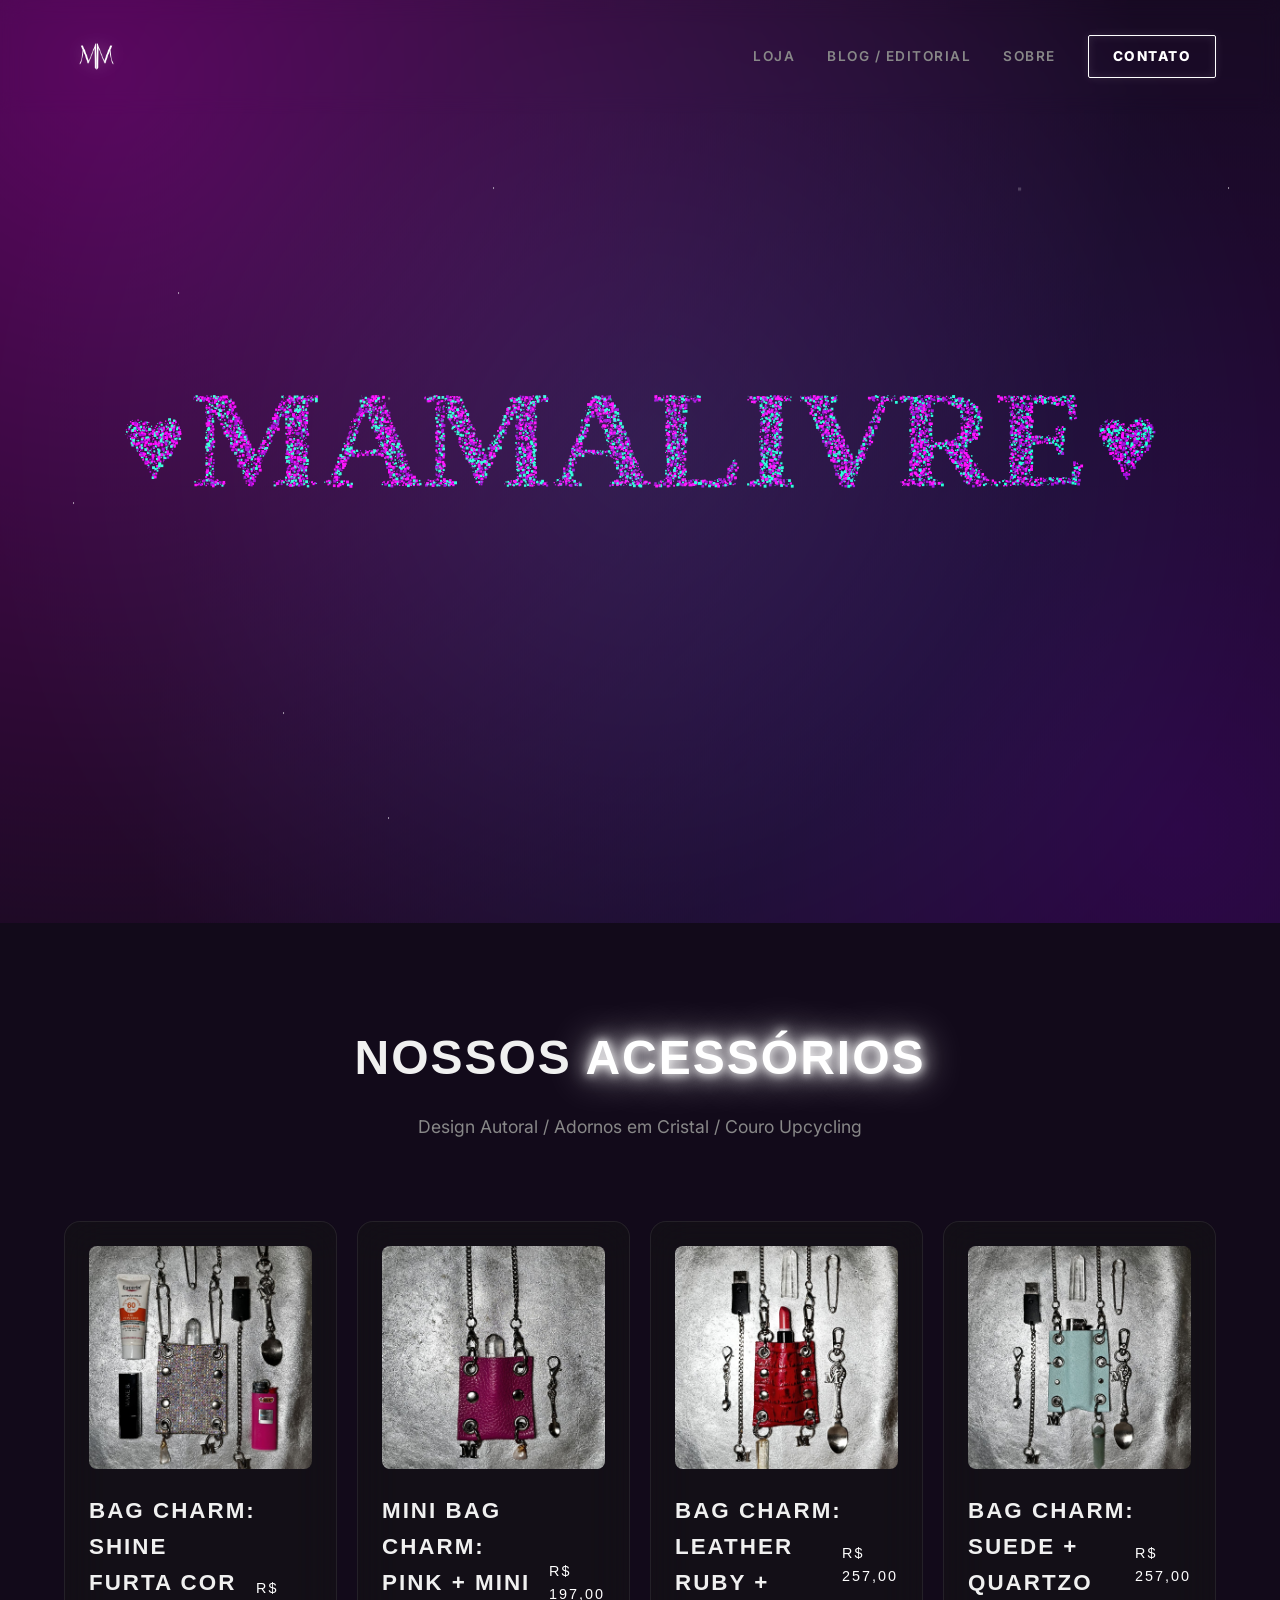
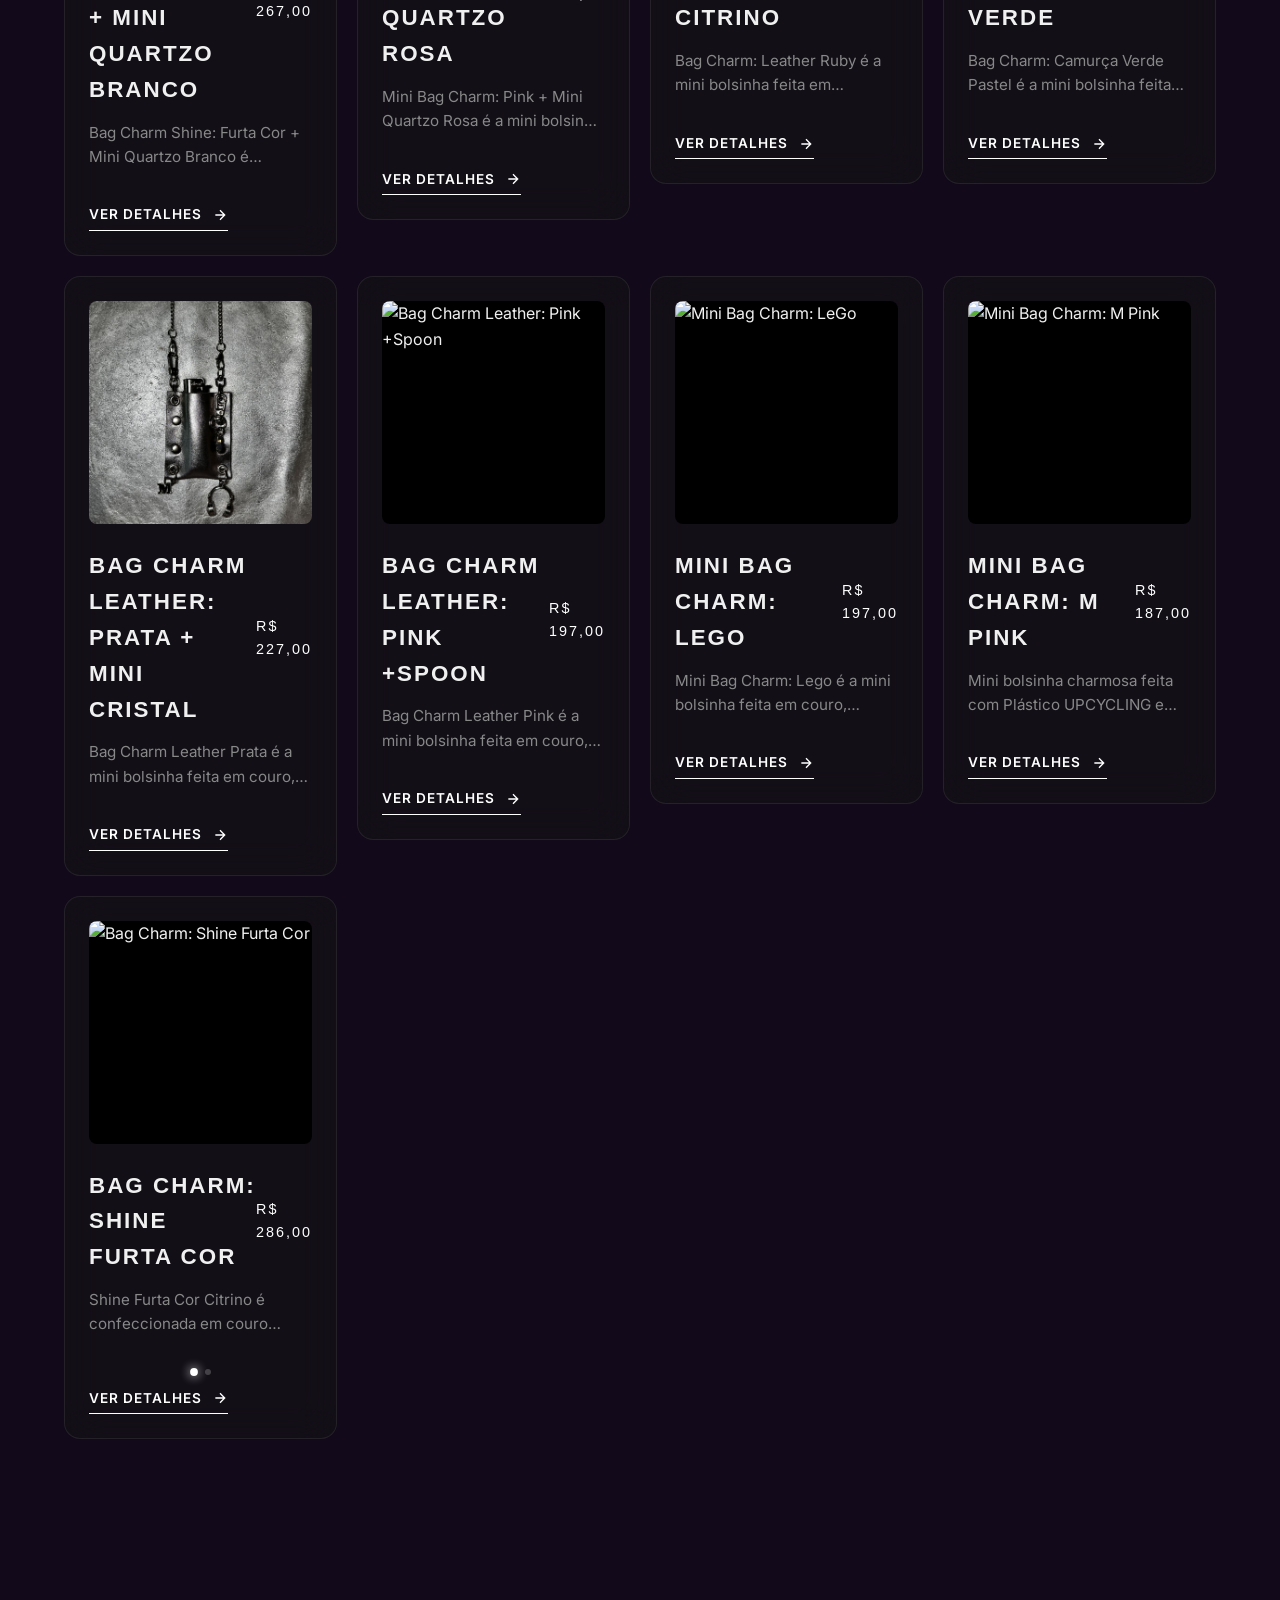
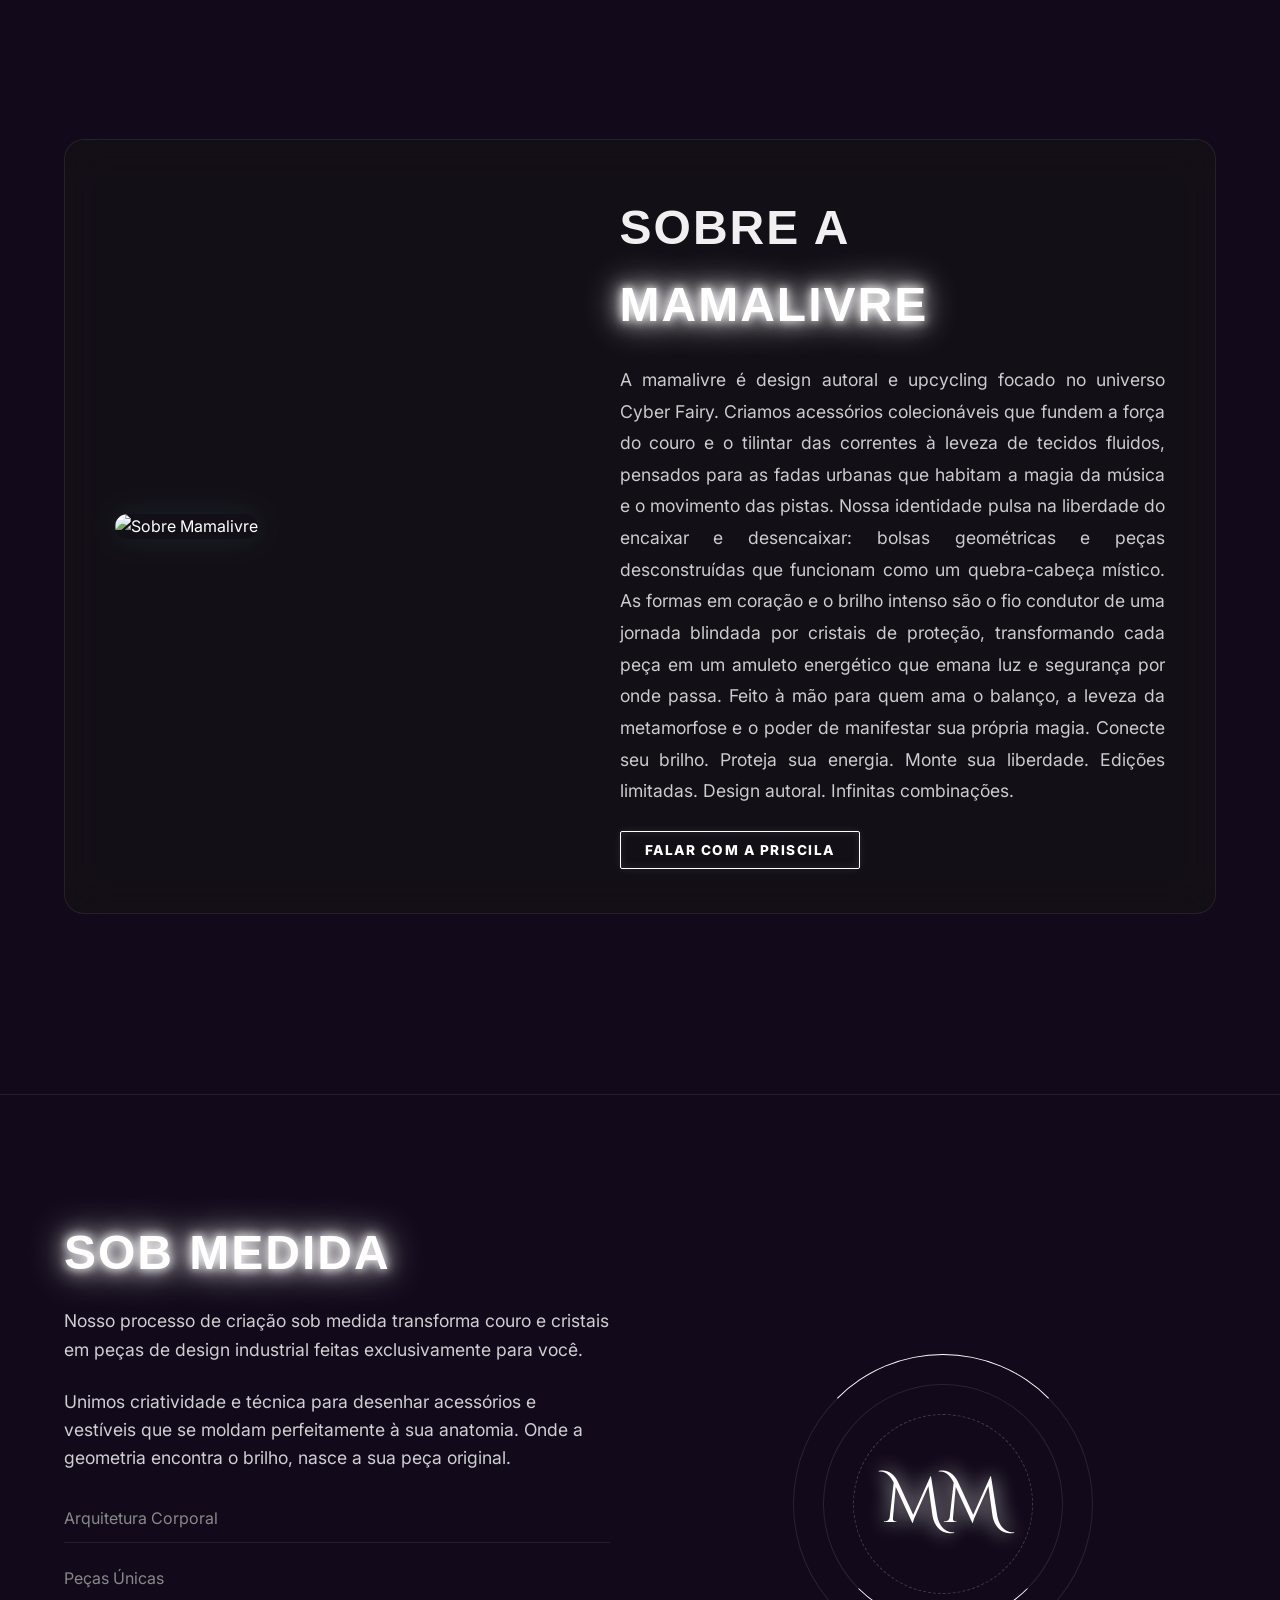
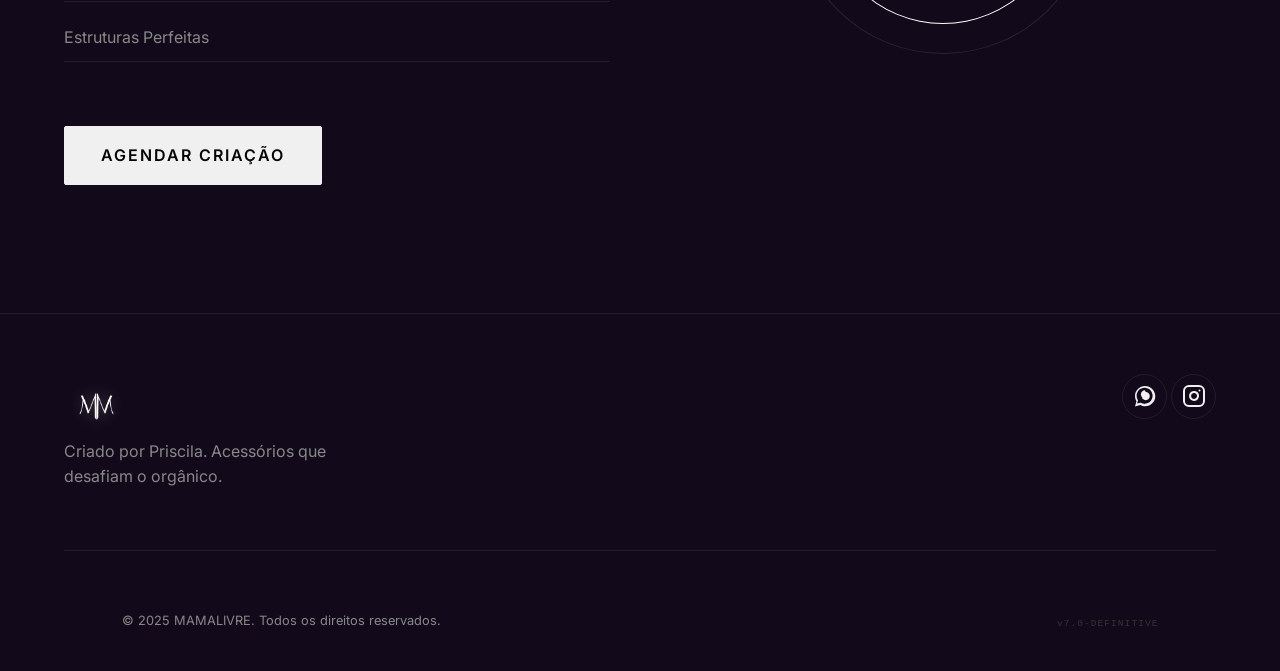
==== index.html @ d3210874 "feat: aurora mix as definitive default v35.0 - restored colorful letters automatically" ====
<!DOCTYPE html>
<html lang="pt-BR">
<head>
    <meta charset="UTF-8">
    <meta name="viewport" content="width=device-width, initial-scale=1.0">
    <meta name="description" content="Mamalivre - Acessórios e peças sob medida. High-end handcrafted cyber-goth fashion, pet chokers, and custom bags.">
    <title>Mamalivre | Handcrafted Cyber-Goth Fashion</title>
    <link rel="preconnect" href="https://fonts.googleapis.com">
    <link rel="preconnect" href="https://fonts.gstatic.com" crossorigin>
    <link href="https://fonts.googleapis.com/css2?family=Cinzel+Decorative:wght@700;900&family=Inter:wght@300;400;600;800&family=Syncopate:wght@400;700&display=swap" rel="stylesheet">
    <link rel="stylesheet" href="style.css?v=35.0">
    <link rel="stylesheet" href="https://cdnjs.cloudflare.com/ajax/libs/font-awesome/6.0.0/css/all.min.css">
    
    <!-- Netlify Identity Widget (Required for /admin login token processing) -->
    <script src="https://identity.netlify.com/v1/netlify-identity-widget.js"></script>
</head>
<body>
    <div class="noise-overlay"></div>
    <div class="cursor-glow"></div>

    <!-- Global Background Elements -->
    <div class="hero-bg">
        <div id="stars"></div>
        <div id="stars2"></div>
        <div id="stars3"></div>
    </div>
    <canvas id="hero-canvas"></canvas>

    <nav class="navbar">
        <a href="#" class="logo-link">
            <img src="img/logo.png" alt="Mamalivre Logo" class="brand-logo">
        </a>
        <div class="nav-links">
            <a href="shop.html" class="nav-link">Loja</a>
            <a href="blog.html" class="nav-link">Blog / Editorial</a>
            <a href="#about" class="nav-link">Sobre</a>
            <a href="https://wa.me/5511959843718" target="_blank" class="nav-cta">Contato</a>
        </div>
        <div class="mobile-menu-btn">
            <div class="bar"></div>
            <div class="bar"></div>
        </div>
    </nav>

    <header class="hero" id="hero-section">
        <div class="hero-content">
            <!-- Diamond Stardust Logo rendered on Canvas below -->
        </div>
    </header>

    <main>
        <section id="collections" class="section">
            <div class="container">
                <div class="section-header reveal">
                    <h2 class="section-title"><span id="dyn-homeProductsTitlePrefix">Nossos</span> <span class="neon-text-teal" id="dyn-homeProductsTitleHighlight">acessórios</span></h2>
                    <p class="section-desc" id="dyn-homeProductsDesc">Design exclusivo.</p>
                </div>

                <div class="product-grid" id="index-product-grid">
                    <!-- Products will be injected here by script.js -->
                </div>
            </div>
        </section>

        <!-- SECTION: SOBRE (ABOUT) -->
        <section id="about" class="section section-dark reveal">
            <div class="container about-container">
                <div class="inner-about card-glass">
                    <div class="about-visual">
                        <img id="about-image" src="img/0107.png" alt="Sobre Mamalivre" class="about-img">
                    </div>
                    <div class="about-text-content">
                        <h2 class="section-title">
                            <span id="about-prefix">Sobre a</span>
                            <span class="neon-text-teal" id="about-highlight">MAMALIVRE</span>
                        </h2>
                        <p id="about-text" class="about-description">
                            Carregando manifesto...
                        </p>
                        <div class="about-cta-box" style="margin-top: 30px;">
                            <a href="https://wa.me/5511959843718" target="_blank" class="nav-cta">Falar com a Priscila</a>
                        </div>
                    </div>
                </div>
            </div>
        </section>

        <section id="custom" class="section section-darker">
            <div class="container">
                <div class="custom-grid">
                    <div class="custom-content reveal">
                        <h2 class="section-title"><span id="dyn-customTitlePrefix">Peças</span> <span class="neon-text" id="dyn-customTitleHighlight">Sob Medida</span></h2>
                        <p class="custom-text" id="dyn-customText1">Arquitetura corporal. Dos harnesses de cintas brilhantes a roupas desenhadas perfeitamente para sua estrutura.</p>
                        <p class="custom-text" id="dyn-customText2">Trabalhamos com materiais premium selecionados para quem vive sob a luz estroboscópica e a escuridão da noite.</p>
                        <ul class="custom-list">
                            <li><span class="bullet"></span> <span id="dyn-customBullet1">Design Cyber-Goth / Dark 2026</span></li>
                            <li><span class="bullet"></span> <span id="dyn-customBullet2">Hardwares e corrimas blindadas</span></li>
                            <li><span class="bullet"></span> <span id="dyn-customBullet3">Caimento singular</span></li>
                        </ul>
                        <a href="https://wa.me/5511959843718" target="_blank" class="btn btn-primary mt-2">Agendar Criação</a>
                    </div>
                    <div class="custom-visual reveal delay-2">
                        <div class="hologram-effect">
                            <div class="circle circle-1"></div>
                            <div class="circle circle-2"></div>
                            <div class="circle circle-3"></div>
                            <div class="custom-mockup">
                                MM
                            </div>
                        </div>
                    </div>
                </div>
            </div>
        </section>
    </main>

    <footer class="footer">
        <div class="container footer-content">
            <div class="footer-brand">
                <a href="#" class="logo-link">
                    <img src="img/logo.png" alt="Mamalivre Logo" class="brand-logo">
                </a>
                <p>Criado por Priscila. Acessórios que desafiam o orgânico.</p>
            </div>
            <div class="footer-social">
                <a href="https://wa.me/5511959843718" target="_blank" class="social-link" aria-label="WhatsApp">
                    <svg viewBox="0 0 24 24" width="24" height="24" fill="currentColor"><path d="M12.031 6.172c-2.277 0-4.129 1.852-4.129 4.129 0 1.258.558 2.38 1.43 3.125l-.143.513c-.085.305-.285.586-.558.784.004-.002.348-.112.551-.112.235 0 .438.1.58.261.71.808 1.748 1.303 2.91 1.303 2.277 0 4.129-1.852 4.129-4.129 0-2.277-1.852-4.129-4.129-4.129zM12 2C6.477 2 2 6.477 2 12c0 1.891.524 3.662 1.438 5.176l-1.438 5.235 5.35-1.405c1.458.83 3.141 1.309 4.935 1.309 5.523 0 10-4.477 10-10S17.523 2 12 2zm0 18c-1.558 0-3.04-.423-4.322-1.163l-.31-.18-3.21.843.86-3.13-.197-.313c-.785-1.246-1.21-2.7-1.21-4.214 0-4.411 3.589-8 8-8s8 3.589 8 8-3.589 8-8 8z"/></svg>
                </a>
                <a href="https://www.instagram.com/mamalivre/" target="_blank" class="social-link" aria-label="Instagram">
                    <svg viewBox="0 0 24 24" width="24" height="24" stroke="currentColor" stroke-width="2" fill="none" stroke-linecap="round" stroke-linejoin="round"><rect x="2" y="2" width="20" height="20" rx="5" ry="5"></rect><path d="M16 11.37A4 4 0 1 1 12.63 8 4 4 0 0 1 16 11.37z"></path><line x1="17.5" y1="6.5" x2="17.51" y2="6.5"></line></svg>
                </a>
            </div>
        </div>
        <footer>
        <div class="container">
            <div style="display: flex; justify-content: space-between; align-items: flex-end; width: 100%;">
                <div class="footer-bottom" style="margin: 0; padding: 0; border: none;">
                    <p id="dyn-footerText">&copy; 2025 MAMALIVRE. Todos os direitos reservados.</p>
                </div>
                <div style="color: #333; font-size: 0.6rem; font-family: monospace; letter-spacing: 1px;">v7.0-DEFINITIVE</div>
            </div>
        </div>
    </footer>

    <script src="hero-animation.js?v=35.0"></script>
    <script src="script.js?v=35.0"></script>

    <!-- Netlify Identity Redirect (Forces user back into the admin panel after login) -->
    <script>
      if (window.netlifyIdentity) {
        window.netlifyIdentity.on("init", user => {
          if (!user) {
            window.netlifyIdentity.on("login", () => {
              document.location.href = "/admin/";
            });
          }
        });
      }
    </script>
</body>
</html>
---- style.css ----
/* CSS Variables for Theme */
:root {
    --bg-dark: #050505;
    --bg-darker: #020202;
    --text-main: #f0f0f0;
    --text-muted: #888888;
    
    --neon-magenta: #ffffff;
    --neon-magenta-glow: rgba(255, 255, 255, 0.4);
    --neon-magenta-dim: rgba(255, 255, 255, 0.1);
    
    --neon-teal: #ffffff;
    --neon-teal-glow: rgba(255, 255, 255, 0.4);
    --neon-teal-dim: rgba(255, 255, 255, 0.1);
    
    --glass-bg: rgba(20, 20, 20, 0.5);
    --glass-border: rgba(255, 255, 255, 0.08);
    
    --font-heading: 'Syncopate', sans-serif;
    --font-logo: 'Cinzel Decorative', serif;
    --font-body: 'Inter', sans-serif;
    
    --transition-smooth: all 0.4s cubic-bezier(0.16, 1, 0.3, 1);
}

* {
    margin: 0;
    padding: 0;
    box-sizing: border-box;
}

html {
    scroll-behavior: smooth;
}

body {
    background: #120a1a !important; /* Cosmic Purple Luminous Base */
    color: var(--text-main);
    font-family: var(--font-body);
    line-height: 1.6;
    overflow-x: hidden;
    position: relative;
    width: 100%;
}

body.theme-light {
    background: #ffffff !important;
}

html {
    overflow-x: hidden;
    width: 100%;
}

/* Background Noise Texture */
.noise-overlay {
    display: none; /* Removed pixelation/noise as requested */
}

/* Glowing Cursor Follower */
.cursor-glow {
    display: none;
}

/* Typography */
h1, h2, h3 {
    font-family: var(--font-heading);
    text-transform: uppercase;
    letter-spacing: 2px;
}

.neon-text {
    color: #fff;
    text-shadow: 0 0 10px var(--neon-magenta), 0 0 20px var(--neon-magenta), 0 0 40px var(--neon-magenta);
}

.neon-text-teal {
    color: #fff;
    text-shadow: 0 0 10px var(--neon-teal), 0 0 20px var(--neon-teal), 0 0 40px var(--neon-teal);
}

.neon-title-black {
    color: #000;
    text-shadow: 
        -1px -1px 0 #fff,  
         1px -1px 0 #fff,
        -1px  1px 0 #fff,
         1px  1px 0 #fff,
         0 0 8px #fff, 
         0 0 15px #fff;
    font-family: var(--font-heading);
    text-transform: uppercase;
    letter-spacing: 3px;
    font-weight: 800;
    font-size: 1.5rem;
}

.product-info p {
    color: #ccc;
    font-size: 0.85rem;
    line-height: 1.6;
    margin-bottom: 20px;
    /* Line clamp for grid */
    display: -webkit-box;
    -webkit-line-clamp: 2;
    -webkit-box-orient: vertical;
    overflow: hidden;
}

/* Detail Page Specifics */
.product-detail-container {
    padding: 120px 5% 80px;
    display: grid;
    grid-template-columns: 1fr 1fr;
    gap: 60px;
    min-height: 80vh;
}

@media (max-width: 968px) {
    .product-detail-container {
        grid-template-columns: 1fr;
        gap: 30px;
        padding-top: 100px;
    }
}

.detail-gallery {
    position: sticky;
    top: 120px;
    align-self: start;
}

.detail-main-img-wrap {
    width: 100%;
    aspect-ratio: 4/5;
    background: #111;
    border-radius: 20px;
    overflow: hidden;
    border: 1px solid var(--glass-border);
    margin-bottom: 20px;
}

.detail-main-img {
    width: 100%;
    height: 100%;
    object-fit: cover;
}

.detail-thumbs {
    display: flex;
    gap: 15px;
    overflow-x: auto;
    padding-bottom: 10px;
}

.thumb-item {
    width: 80px;
    aspect-ratio: 1;
    border-radius: 10px;
    overflow: hidden;
    cursor: pointer;
    border: 2px solid transparent;
    transition: var(--transition-smooth);
    opacity: 0.6;
}

.thumb-item:hover, .thumb-item.active {
    opacity: 1;
    border-color: var(--neon-teal);
    box-shadow: 0 0 10px var(--neon-teal);
}

.thumb-item img {
    width: 100%;
    height: 100%;
    object-fit: cover;
}

.detail-content {
    display: flex;
    flex-direction: column;
    justify-content: center;
}

.detail-info-header {
    margin-bottom: 30px;
    border-bottom: 1px solid var(--glass-border);
    padding-bottom: 20px;
}

.detail-category {
    color: var(--neon-magenta);
    text-transform: uppercase;
    font-size: 0.8rem;
    letter-spacing: 2px;
    margin-bottom: 10px;
}

.detail-title {
    font-family: var(--font-heading);
    font-size: 3rem;
    margin-bottom: 15px;
    color: #fff;
    line-height: 1.1;
}

.detail-price {
    font-size: 1.8rem;
    color: var(--neon-teal);
    font-family: var(--font-heading);
}

.detail-full-desc {
    font-size: 1rem;
    line-height: 1.8;
    color: #ccc;
    margin-bottom: 40px;
    white-space: pre-wrap;
}

.buy-actions {
    display: flex;
    flex-direction: column;
    gap: 20px;
}

.btn-whatsapp {
    background: #25D366;
    color: #fff;
    padding: 20px 40px;
    border-radius: 50px;
    text-decoration: none;
    font-weight: 700;
    text-align: center;
    text-transform: uppercase;
    letter-spacing: 1px;
    font-size: 1.1rem;
    transition: all 0.3s ease;
    box-shadow: 0 10px 20px rgba(37, 211, 102, 0.2);
    display: flex;
    align-items: center;
    justify-content: center;
    gap: 15px;
}

.btn-whatsapp:hover {
    transform: translateY(-5px);
    box-shadow: 0 15px 30px rgba(37, 211, 102, 0.4);
    background: #20ba5a;
}
/* Hero Visual Overhaul: Glitch & Neon Flow */
/* Navigation */.navbar {
    position: fixed;
    top: 0;
    width: 100%;
    padding: 24px 5%;
    display: flex;
    justify-content: space-between;
    align-items: center;
    z-index: 1000;
    transition: var(--transition-smooth);
    backdrop-filter: blur(10px);
    -webkit-backdrop-filter: blur(10px);
    border-bottom: 1px solid transparent;
}

.navbar.scrolled {
    padding: 15px 5%;
    background: rgba(0, 0, 0, 0.95);
    border-bottom: 1px solid rgba(255, 255, 255, 0.05);
}

.logo-link {
    display: flex;
    align-items: center;
    text-decoration: none;
}

.brand-logo {
    height: 65px; /* Enlarged for better visibility as requested */
    width: auto;
    filter: drop-shadow(0 0 8px rgba(255, 255, 255, 0.3));
    transition: var(--transition-smooth);
}

.logo-link:hover .brand-logo {
    filter: drop-shadow(0 0 15px var(--neon-teal));
    transform: scale(1.05);
}

.nav-links {
    display: flex;
    gap: 2rem;
    align-items: center;
}

.nav-link {
    color: var(--text-muted);
    text-decoration: none;
    font-size: 0.85rem;
    text-transform: uppercase;
    letter-spacing: 1.5px;
    font-weight: 600;
    position: relative;
    transition: var(--transition-smooth);
}

.nav-link:hover {
    color: #fff;
}

.nav-link::after {
    content: '';
    position: absolute;
    bottom: -5px;
    left: 0;
    width: 0;
    height: 2px;
    background: var(--neon-teal);
    transition: var(--transition-smooth);
    box-shadow: 0 0 8px var(--neon-teal);
}

.nav-link:hover::after {
    width: 100%;
}

.nav-cta {
    color: #fff;
    text-decoration: none;
    font-size: 0.85rem;
    text-transform: uppercase;
    letter-spacing: 1.5px;
    font-weight: 800;
    padding: 10px 24px;
    border: 1px solid var(--neon-magenta);
    border-radius: 2px;
    background: transparent;
    transition: var(--transition-smooth);
    box-shadow: 0 0 10px inset var(--neon-magenta-dim), 0 0 10px var(--neon-magenta-dim);
}

.nav-cta:hover {
    background: var(--neon-magenta-dim);
    box-shadow: 0 0 15px inset var(--neon-magenta-glow), 0 0 15px var(--neon-magenta-glow);
    text-shadow: 0 0 5px #fff;
}

/* Mobile Menu Button */
.mobile-menu-btn {
    display: none;
    cursor: pointer;
    flex-direction: column;
    gap: 6px;
    z-index: 1001;
    padding: 10px;
}

.mobile-menu-btn .bar {
    width: 25px;
    height: 2px;
    background-color: #fff;
    transition: var(--transition-smooth);
    box-shadow: 0 0 5px rgba(255, 255, 255, 0.5);
}

.mobile-menu-btn.active .bar:nth-child(1) {
    transform: translateY(8px) rotate(45deg);
}

.mobile-menu-btn.active .bar:nth-child(2) {
    transform: translateY(-1px) rotate(-45deg);
}

/* Hero Section */
/* Performance Optimized Parallax Stars */
#stars, #stars2, #stars3 {
    position: absolute;
    top: 0;
    left: 0;
    width: 100%;
    height: 100%;
    background: transparent;
    z-index: -1;
}

#stars {
    width: 1px;
    height: 1px;
    box-shadow: 
        800px 400px #fff, 1200px 200px #fff, 400px 800px #fff, 1600px 600px #fff,
        200px 300px #fff, 900px 900px #fff, 1400px 100px #fff, 100px 500px #fff,
        1800px 800px #fff, 300px 700px #fff, 1500px 400px #fff, 500px 200px #fff,
        1744px 381px #FFF , 466px 1478px #FFF , 1851px 135px #FFF , 1133px 1779px #FFF;
    animation: animStar 100s linear infinite;
}

#stars2 {
    width: 2px;
    height: 2px;
    box-shadow: 
        400px 400px #fff, 1300px 600px #fff, 800px 100px #fff,
        257px 1195px #FFF , 1134px 1111px #FFF , 1683px 1493px #FFF;
    animation: animStar 150s linear infinite;
    opacity: 0.3;
}

#stars3 {
    width: 3px;
    height: 3px;
    box-shadow: 
        1000px 200px #fff, 300px 900px rgba(255, 255, 255, 0.4), 
        1700px 400px rgba(255, 255, 255, 0.4), 806px 1568px #FFF;
    animation: animStar 200s linear infinite;
    opacity: 0.2;
}

@keyframes animStar {
    from { transform: translateY(0px); }
    to { transform: translateY(-2000px); }
}

.hero {
    height: 100vh;
    display: flex;
    align-items: center;
    justify-content: center;
    position: relative;
    overflow: hidden;
    width: 100%;
}

#hero-canvas {
    position: fixed;
    top: 0;
    left: 0;
    width: 100vw;
    height: 100vh;
    z-index: 1; /* Above stars, below content */
    pointer-events: none;
    mix-blend-mode: screen;
}

.hero-bg {
    position: fixed;
    inset: 0;
    width: 100vw;
    height: 100vh;
    background: #120a1a !important; 
    background-image: 
        radial-gradient(circle at 10% 10%, rgba(255, 0, 255, 0.3) 0%, transparent 70%),
        radial-gradient(circle at 90% 90%, rgba(150, 0, 255, 0.2) 0%, transparent 70%),
        radial-gradient(circle at 50% 50%, rgba(0, 255, 204, 0.1) 0%, transparent 80%) !important;
    z-index: -5;
    overflow: hidden;
}

.hero-monumental-logo {
    font-family: var(--font-heading);
    font-size: clamp(3rem, 12vw, 9rem);
    font-weight: 800;
    color: #fff;
    text-transform: uppercase;
    letter-spacing: -1px;
    display: flex;
    align-items: center;
    justify-content: center;
    gap: 0.3em;
    margin-bottom: 0.5rem;
}

.heart-icon {
    font-size: 0.7em;
    color: #fff;
}

.hero-subtitle {
    font-size: 1.1rem;
    color: rgba(255, 255, 255, 0.5);
    text-transform: uppercase;
    letter-spacing: 5px;
    margin-bottom: 3rem;
}

.btn {
    display: inline-block;
    padding: 16px 36px;
    font-family: var(--font-body);
    font-weight: 600;
    text-transform: uppercase;
    letter-spacing: 2px;
    text-decoration: none;
    transition: var(--transition-smooth);
    cursor: pointer;
    border-radius: 2px;
}

.btn-primary {
    background: var(--text-main);
    color: var(--bg-dark);
    border: 1px solid var(--text-main);
    position: relative;
    overflow: hidden;
}

.btn-primary:hover {
    background: transparent;
    color: var(--text-main);
    box-shadow: 0 0 20px rgba(255,255,255,0.2);
}

.hero-canvas {
    position: absolute;
    top: 0;
    left: 0;
    width: 100%;
    height: 100%;
    z-index: 1; /* Above background but behind content */
    pointer-events: none; /* Let clicks pass through */
}

.hero-glass-wrapper {
    position: relative;
    z-index: 10;
    perspective: 1000px;
    width: 100%;
    max-width: 800px;
}

.hero-glass {
    padding: 3rem;
    border-radius: 20px;
    background: rgba(10, 10, 10, 0.4);
    backdrop-filter: blur(12px);
    -webkit-backdrop-filter: blur(12px);
    border: 1px solid rgba(255, 255, 255, 0.05);
    box-shadow: 0 25px 50px -12px rgba(0, 0, 0, 0.5);
    transform-style: preserve-3d;
    transition: transform 0.1s ease-out, border-color 0.3s ease;
}

.hero-glass:hover {
    border-color: rgba(255, 0, 255, 0.3); /* Magenta glow on hover */
}

/* Make text inside pop out during 3D tilt */
.hero-glass .hero-logo,
.hero-glass h1, 
.hero-glass p, 
.hero-glass div {
    transform: translateZ(50px);
}

.hero-logo-large {
    height: 180px; /* Much larger as requested */
    margin-bottom: 2rem;
    filter: drop-shadow(0 0 25px rgba(255, 255, 255, 0.4));
    transition: var(--transition-smooth);
    animation: slowPulse 4s infinite alternate;
}

@keyframes slowPulse {
    from {
        filter: drop-shadow(0 0 20px rgba(255, 255, 255, 0.3));
        opacity: 0.9;
    }
    to {
        filter: drop-shadow(0 0 40px var(--neon-teal));
        opacity: 1;
    }
}

.hero-split-wrapper {
    display: flex;
    flex-direction: row;
    align-items: center;
    justify-content: space-between;
    width: 100%; /* Fill available space securely */
    max-width: 100%; /* Override any previous constraints */
    z-index: 10;
    gap: 20px;
}

.hero-left {
    flex: 1.5; /* Takes up more space to let the logo breathe */
    display: flex;
    flex-direction: column;
    align-items: flex-start;
}

.hero-logo-video {
    width: 100%;
    min-width: 600px; /* Ensure it stays large */
    mix-blend-mode: screen; 
    filter: contrast(1.3) brightness(1.2); /* Pushes the dark grey background of the video into pure black so it disappears */
    -webkit-mask-image: radial-gradient(ellipse at center, black 40%, transparent 75%); /* Fades out the hard square edges */
    mask-image: radial-gradient(ellipse at center, black 40%, transparent 75%);
    transform: scale(1.3); /* Magnifies the text within the video frame */
    transform-origin: left center;
    z-index: 2;
}

.hero-right {
    flex: 1;
    display: flex;
    justify-content: flex-end; /* Pushes the bag to the right corner */
    align-items: center;
}

.animated-bag-container {
    position: relative;
    width: 100%;
    max-width: 450px; /* Slightly larger to accommodate the fade */
    display: flex;
    justify-content: center;
    align-items: center;
    margin: 20px 0;
}

.hero-bag-video {
    position: absolute;
    top: 50%;
    left: 50%;
    width: 100vw;
    height: 100vh;
    object-fit: cover;
    z-index: 1;
    transform: translate(-50%, -50%);
    transition: none; /* No jumping on hover */
    pointer-events: none; /* Let clicks pass through to the unmute button */
}

/* Removed problematic hover that caused 'fuga' */

.scroll-indicator {
    position: absolute;
    bottom: 40px;
    left: 50%;
    transform: translateX(-50%);
    display: flex;
    flex-direction: column;
    align-items: center;
    gap: 10px;
}

.mouse {
    width: 26px;
    height: 40px;
    border: 2px solid rgba(255,255,255,0.4);
    border-radius: 15px;
    position: relative;
}

.wheel {
    width: 4px;
    height: 8px;
    background: #fff;
    border-radius: 2px;
    position: absolute;
    top: 6px;
    left: 50%;
    transform: translateX(-50%);
    animation: scroll 1.5s infinite;
}

@keyframes scroll {
    0% { top: 6px; opacity: 1; }
    100% { top: 20px; opacity: 0; }
}

/* Sections */
.section {
    padding: 120px 5%;
}

.section-darker {
    background: transparent;
    border-top: 1px solid var(--glass-border);
}

.container {
    max-width: 1200px;
    margin: 0 auto;
}

.section-header {
    text-align: center;
    margin-bottom: 80px;
}

.section-title {
    font-size: 3rem;
    margin-bottom: 1rem;
}

.section-desc {
    color: var(--text-muted);
    font-size: 1.1rem;
}

/* Products Glassmorphism */
.product-grid {
    display: grid;
    grid-template-columns: repeat(auto-fit, minmax(240px, 1fr));
    gap: 20px;
}

.product-card {
    position: relative;
    perspective: 1000px;
}

.card-glass {
    background: var(--glass-bg);
    border: 1px solid var(--glass-border);
    border-radius: 16px;
    padding: 24px;
    backdrop-filter: blur(20px);
    -webkit-backdrop-filter: blur(20px);
    transition: transform 0.6s cubic-bezier(0.23, 1, 0.32, 1), box-shadow 0.6s;
    overflow: hidden;
}

.card-glass:hover {
    transform: translateY(-10px) rotateX(2deg) rotateY(2deg);
    box-shadow: 0 20px 40px rgba(0,0,0,0.6), 0 0 20px var(--neon-teal-dim);
    border-color: rgba(0, 255, 204, 0.3);
}

.product-img-wrap {
    width: 100%;
    height: 350px;
    border-radius: 8px;
    overflow: hidden;
    margin-bottom: 24px;
    position: relative;
    background: #000;
}

/* Forced Square Images on Home Page */
#index-product-grid .product-img-wrap {
    height: auto !important;
    aspect-ratio: 1 / 1 !important;
}

#index-product-grid .product-card {
    max-width: 320px;
    margin: 0 auto;
}

.product-img {
    width: 100%;
    height: 100%;
    object-fit: cover;
    transition: transform 0.8s ease;
}

.card-glass:hover .product-img {
    transform: scale(1.08); /* slight zoom on hover */
}

.card-glow {
    position: absolute;
    inset: 0;
    background: radial-gradient(circle at center, transparent 30%, rgba(0, 255, 204, 0.2) 150%);
    opacity: 0;
    transition: opacity 0.6s;
    mix-blend-mode: screen;
}

.card-glass:hover .card-glow {
    opacity: 1;
}

.product-info h3 {
    font-size: 1.4rem;
    margin-bottom: 0.8rem;
    font-weight: 700;
}

.product-info p {
    color: var(--text-muted);
    margin-bottom: 2rem;
    font-size: 0.95rem;
}

.btn-outline {
    display: inline-flex;
    align-items: center;
    gap: 10px;
    color: #fff;
    text-transform: uppercase;
    font-size: 0.85rem;
    font-weight: 600;
    letter-spacing: 1px;
    text-decoration: none;
    border: none;
    background: transparent;
    cursor: pointer;
    border-bottom: 1px solid var(--neon-teal);
    padding-bottom: 4px;
    transition: var(--transition-smooth);
}

.btn-outline:hover {
    color: var(--neon-teal);
    gap: 15px; /* extends arrow slightly */
}

/* Gallery Indicators */
.gallery-dots {
    display: flex;
    gap: 8px;
    margin-top: 15px;
    margin-bottom: 10px;
    justify-content: center;
}

.dot {
    width: 6px;
    height: 6px;
    border-radius: 50%;
    background: rgba(255, 255, 255, 0.2);
    cursor: pointer;
    transition: var(--transition-smooth);
}

.dot.active {
    background: var(--neon-teal);
    box-shadow: 0 0 8px var(--neon-teal);
    transform: scale(1.3);
}

/* Custom Section */
.custom-grid {
    display: grid;
    grid-template-columns: 1fr 1fr;
    gap: 60px;
    align-items: center;
}

.mt-2 { margin-top: 2rem; }

.custom-text {
    margin-bottom: 1.5rem;
    font-size: 1.1rem;
    color: rgba(255,255,255,0.8);
}

.custom-list {
    list-style: none;
    margin-bottom: 2rem;
}

.custom-list li {
    list-style: none;
    margin-bottom: 0.8rem;
    color: var(--text-muted);
    font-size: 1rem;
    padding: 10px 0;
    border-bottom: 1px solid var(--glass-border);
    display: flex;
    align-items: center;
    gap: 15px;
}

.custom-list .bullet {
    display: none; /* Removed the "point" as requested */
}

.bullet {
    width: 6px;
    height: 6px;
    background: var(--neon-magenta);
    box-shadow: 0 0 8px var(--neon-magenta);
    transform: rotate(45deg);
}

.hero {
    height: 100vh !important;
    min-height: 600px;
    background: transparent;
    display: flex;
    align-items: center;
    justify-content: center;
    position: relative;
    overflow: hidden;
    width: 100%;
}

.hero-content {
    position: relative;
    z-index: 10;
    width: 100%;
    height: 100%;
    display: flex;
    align-items: center;
    justify-content: center;
}

/* Distinct Hero Video CSS */
.hero-video-desktop {
    display: block;
}
.hero-video-mobile {
    display: none;
}

.hero-split-wrapper {
    display: none; /* Legacy layout removed */
}

.custom-visual {
    position: relative;
    height: 500px;
    display: flex;
    justify-content: center;
    align-items: center;
}

.hologram-effect {
    position: relative;
    width: 300px;
    height: 300px;
    display: flex;
    justify-content: center;
    align-items: center;
}

.circle {
    position: absolute;
    border-radius: 50%;
    border: 1px solid transparent;
}

.circle-1 {
    width: 100%;
    height: 100%;
    border-color: var(--neon-magenta-dim);
    border-top-color: var(--neon-magenta);
    animation: rotate 8s linear infinite;
}

.circle-2 {
    width: 80%;
    height: 80%;
    border-color: var(--neon-teal-dim);
    border-bottom-color: var(--neon-teal);
    animation: rotate-reverse 6s linear infinite;
}

.circle-3 {
    width: 60%;
    height: 60%;
    border: 1px dashed rgba(255,255,255,0.2);
    animation: rotate 15s linear infinite;
}

.custom-mockup {
    font-family: var(--font-logo);
    font-size: 4rem;
    color: #fff;
    text-shadow: 0 0 20px var(--neon-magenta);
    animation: pulse 4s ease-in-out infinite;
}

@keyframes rotate {
    0% { transform: rotate(0deg); }
    100% { transform: rotate(360deg); }
}

@keyframes rotate-reverse {
    0% { transform: rotate(360deg); }
    100% { transform: rotate(0deg); }
}

@keyframes pulse {
    0%, 100% { text-shadow: 0 0 10px var(--neon-magenta); transform: scale(1); }
    50% { text-shadow: 0 0 30px var(--neon-magenta), 0 0 50px var(--neon-magenta); transform: scale(1.05); }
}

/* Animations (Reveal API) */
.reveal {
    opacity: 0;
    transform: translateY(40px);
    transition: all 1s cubic-bezier(0.16, 1, 0.3, 1);
}

.reveal.active {
    opacity: 1;
    transform: translateY(0);
}

.delay-1 { transition-delay: 0.2s; }
.delay-2 { transition-delay: 0.4s; }

/* Footer */
footer {
    border-top: 1px solid var(--glass-border);
    background: transparent !important;
    padding: 60px 5% 20px;
}

.footer-content {
    display: flex;
    justify-content: space-between;
    align-items: flex-start;
    margin-bottom: 60px;
    flex-wrap: wrap;
    gap: 40px;
}

.footer-brand .logo {
    display: block;
    margin-bottom: 1rem;
}

.footer-brand p {
    color: var(--text-muted);
    max-width: 300px;
}

.social-link {
    display: inline-flex;
    justify-content: center;
    align-items: center;
    width: 45px;
    height: 45px;
    border: 1px solid var(--glass-border);
    border-radius: 50%;
    color: var(--text-main);
    transition: var(--transition-smooth);
}

.social-link:hover {
    background: var(--neon-magenta-dim);
    border-color: var(--neon-magenta);
    color: var(--neon-magenta);
    box-shadow: 0 0 15px var(--neon-magenta-dim);
}

.footer-bottom {
    text-align: center;
    padding-top: 20px;
    border-top: 1px solid rgba(255,255,255,0.05);
    color: var(--text-muted);
    font-size: 0.8rem;
}

/* Base Responsive */
@media (max-width: 900px) {
    .navbar {
        padding: 15px 5%;
        background: rgba(5, 5, 5, 0.95);
        backdrop-filter: blur(15px);
        -webkit-backdrop-filter: blur(15px);
        border-bottom: 1px solid var(--glass-border);
    }

    .mobile-menu-btn {
        display: flex;
        justify-content: center;
        align-items: center;
        width: 44px;
        height: 44px;
    }

    .nav-links {
        position: fixed;
        top: 0;
        right: -100%;
        width: 80%;
        height: 100vh;
        background: rgba(5, 5, 5, 0.98);
        backdrop-filter: blur(20px);
        flex-direction: column;
        justify-content: center;
        align-items: center;
        gap: 3rem;
        transition: var(--transition-smooth);
        z-index: 1000;
        border-left: 1px solid var(--glass-border);
    }

    .nav-links.active {
        right: 0;
    }

    .nav-links a {
        font-size: 1.2rem;
    }

    .custom-grid {
        grid-template-columns: 1fr;
    }
    
    .hero-split-wrapper {
        flex-direction: column;
        text-align: center;
        justify-content: center;
        gap: 0;
    }

    .hero-video-desktop {
        display: none !important;
    }
    .hero-video-mobile {
        display: block !important;
    }
    
    .hero-left {
        align-items: center;
        width: 100%;
        padding-top: 100px; /* Push down from navbar */
    }

    .hero-logo-video {
        min-width: unset;
        width: 90%; /* Smaller to fit better */
        margin-left: 0;
        transform: scale(1);
        -webkit-mask-image: none; /* Disable aggressive mask on mobile */
        mask-image: none;
    }
    
    .section-title {
        font-size: 2.2rem;
    }

    .glitch-text {
        font-size: clamp(1.8rem, 10vw, 3rem);
    }

    .hero-right {
        margin-top: -50px;
        width: 100%;
        justify-content: center;
    }

    .animated-bag-container {
        max-width: 300px;
    }

    .footer-content {
        flex-direction: column;
        align-items: center;
        text-align: center;
        gap: 20px;
    }

    .container {
        width: 100%;
        padding: 0 20px;
    }
}

@media (max-width: 600px) {
    .hero-logo-video {
        width: 100%;
        margin-left: 0;
        transform: scale(0.85); /* More aggressive downscale for narrow phones */
    }

    .section-title {
        font-size: 1.8rem;
    }
}

/* --- AUDIO CONTROL v3.5 (LEGACY - HIDDEN v3.7) --- */
.audio-toggle {
    display: none !important;
}

/* SECTION SOBRE (v7.0) */
.about-container {
    padding-top: 60px;
    padding-bottom: 60px;
}
.inner-about {
    display: grid;
    grid-template-columns: 1fr 1.2fr;
    gap: 50px;
    align-items: center;
    padding: 50px;
    border-radius: 20px;
}
.about-img {
    width: 100%;
    border-radius: 15px;
    filter: grayscale(0.5) contrast(1.2);
    box-shadow: 0 0 30px rgba(0,255,204,0.1);
    transition: var(--transition-fast);
}
.about-img:hover {
    filter: grayscale(0) contrast(1.1);
    box-shadow: 0 0 40px rgba(0,255,204,0.3);
}
.about-description {
    font-size: 1.1rem;
    line-height: 1.8;
    color: #ccc;
    margin-top: 20px;
    text-align: justify;
}

@media (max-width: 992px) {
    .inner-about {
        grid-template-columns: 1fr;
        padding: 30px;
        gap: 30px;
    }
}
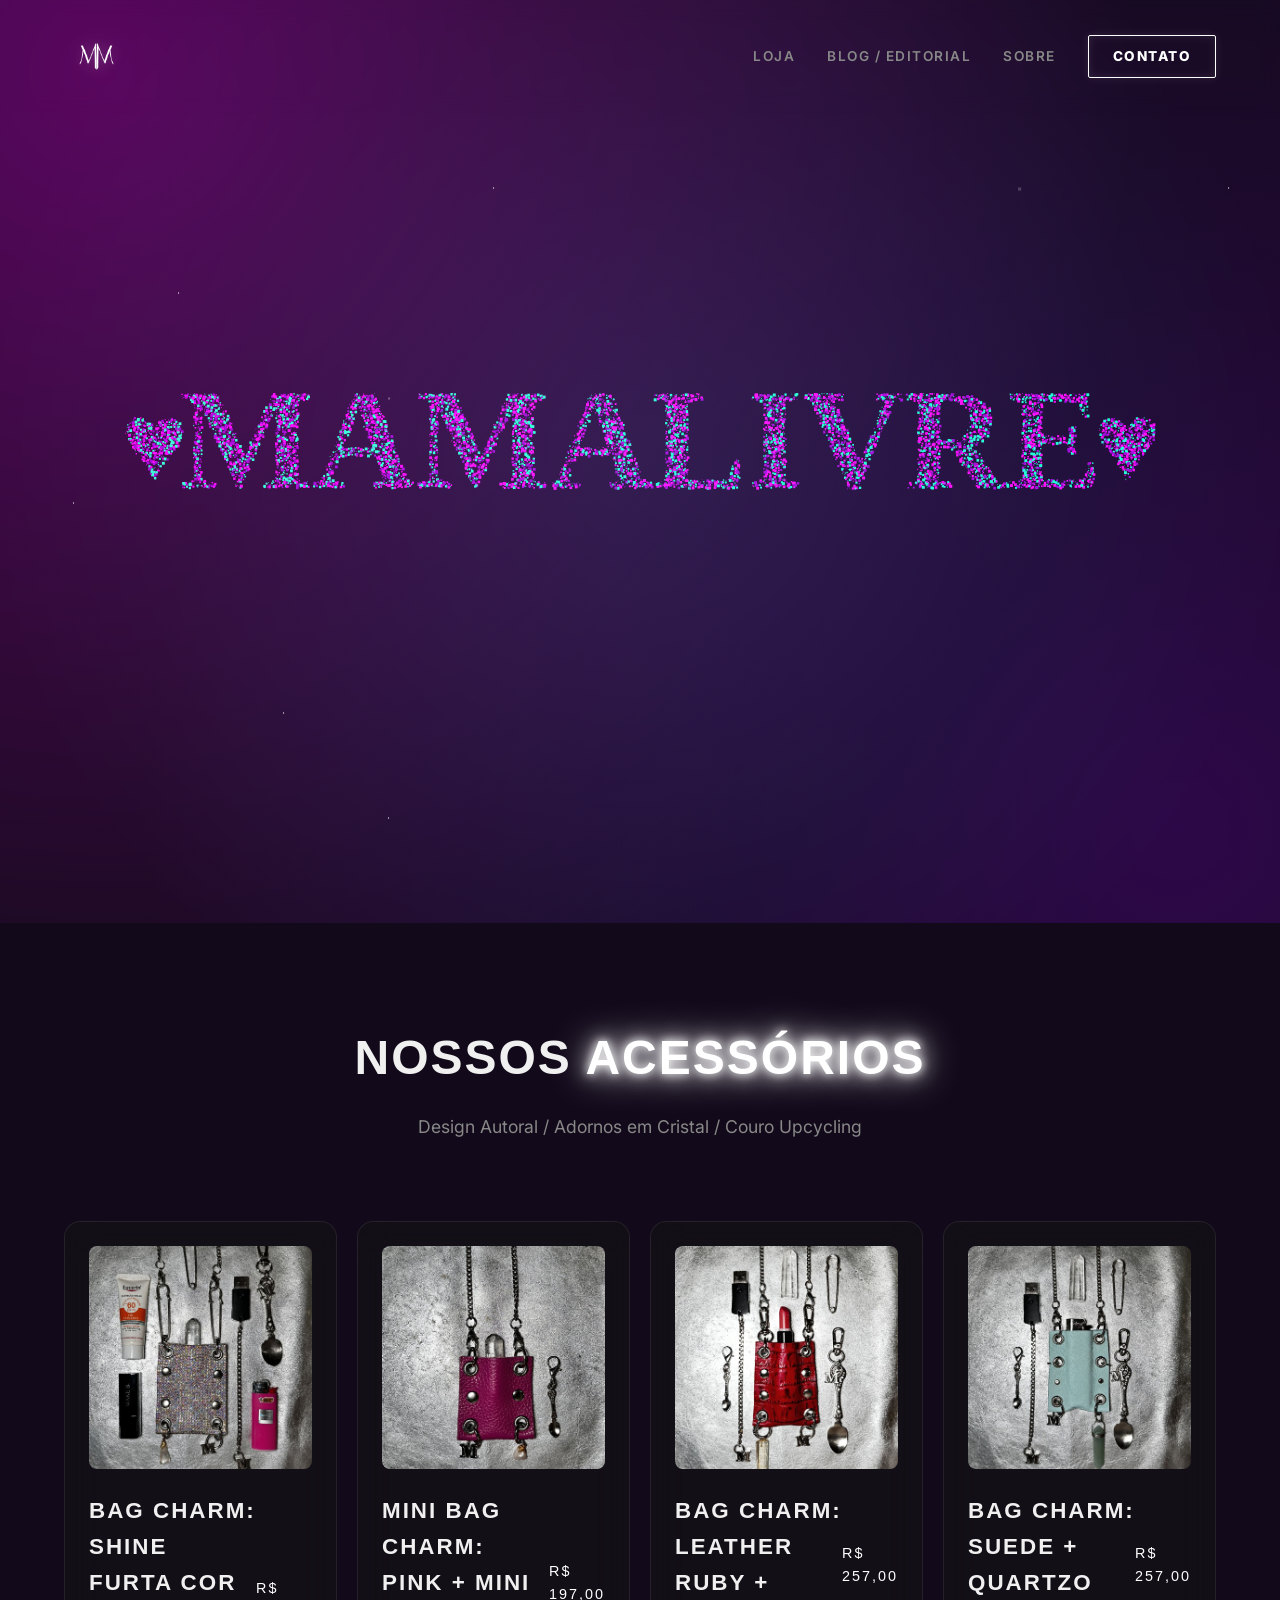
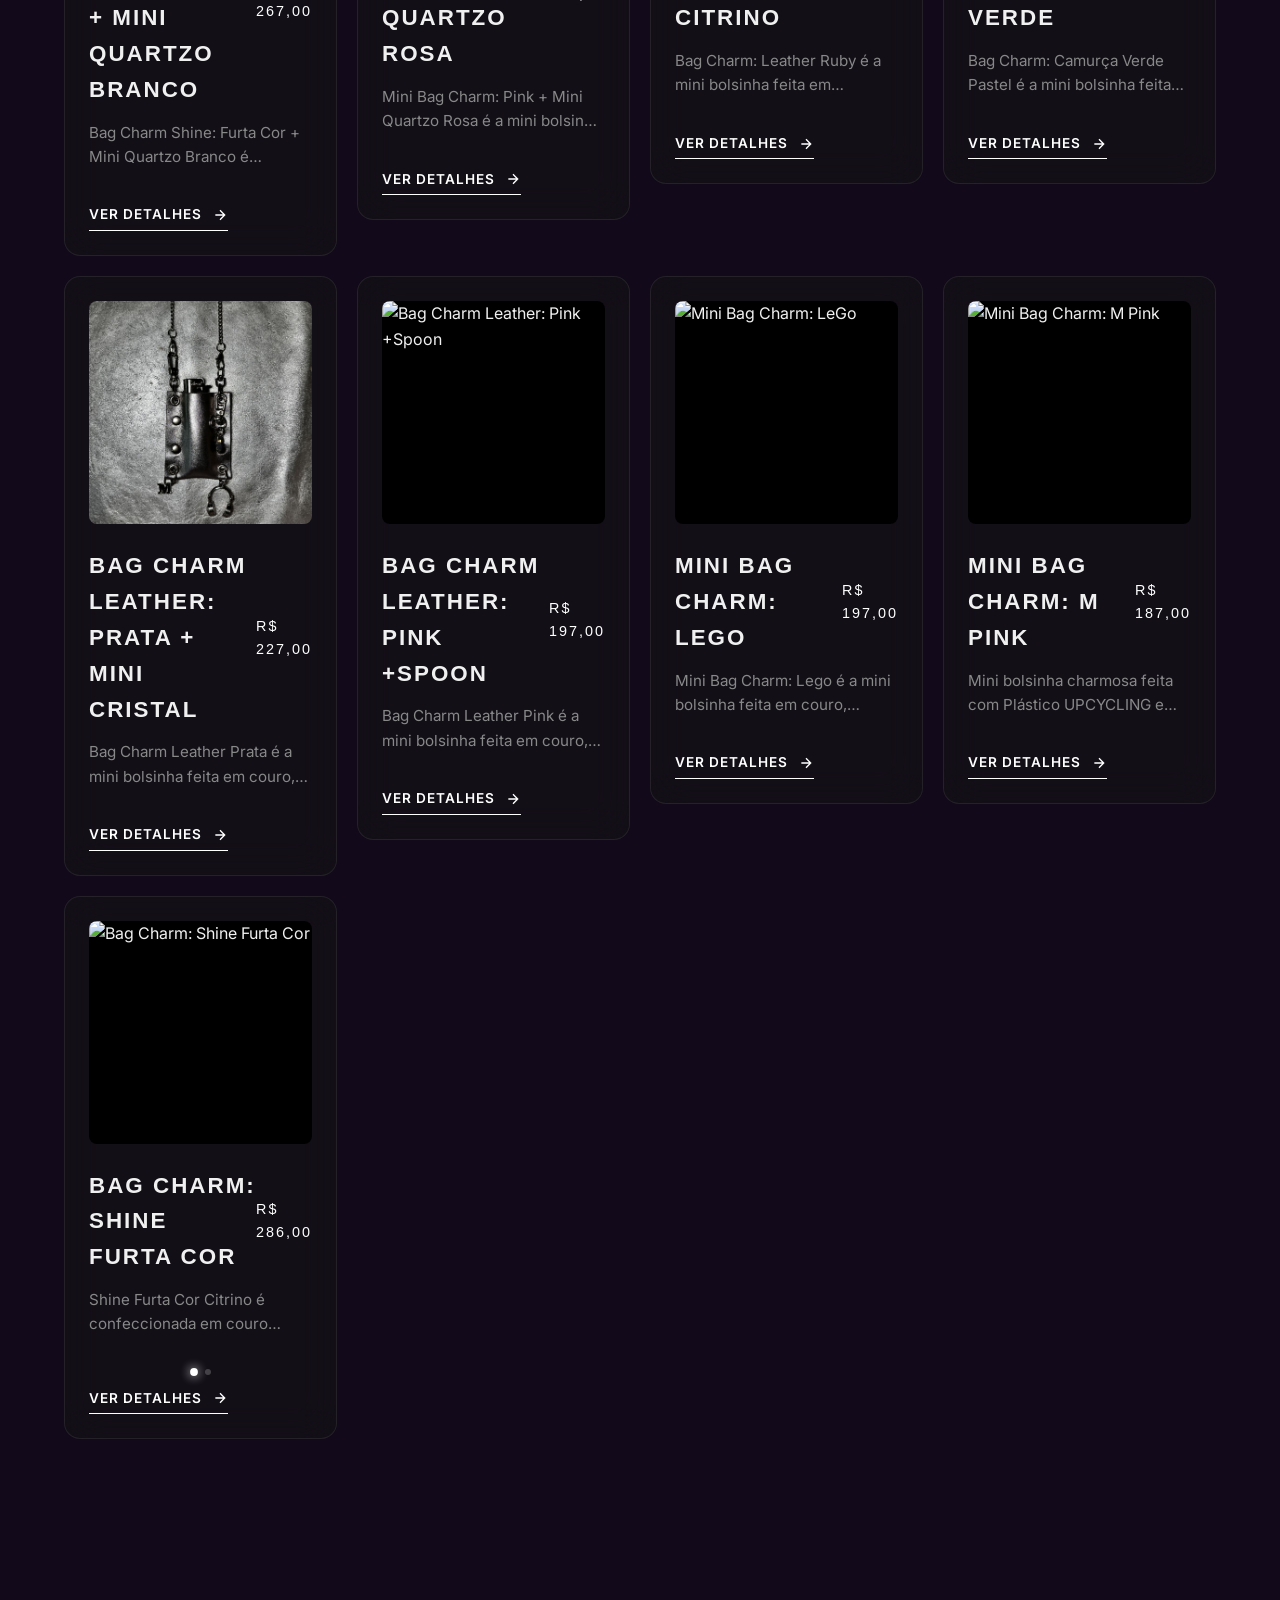
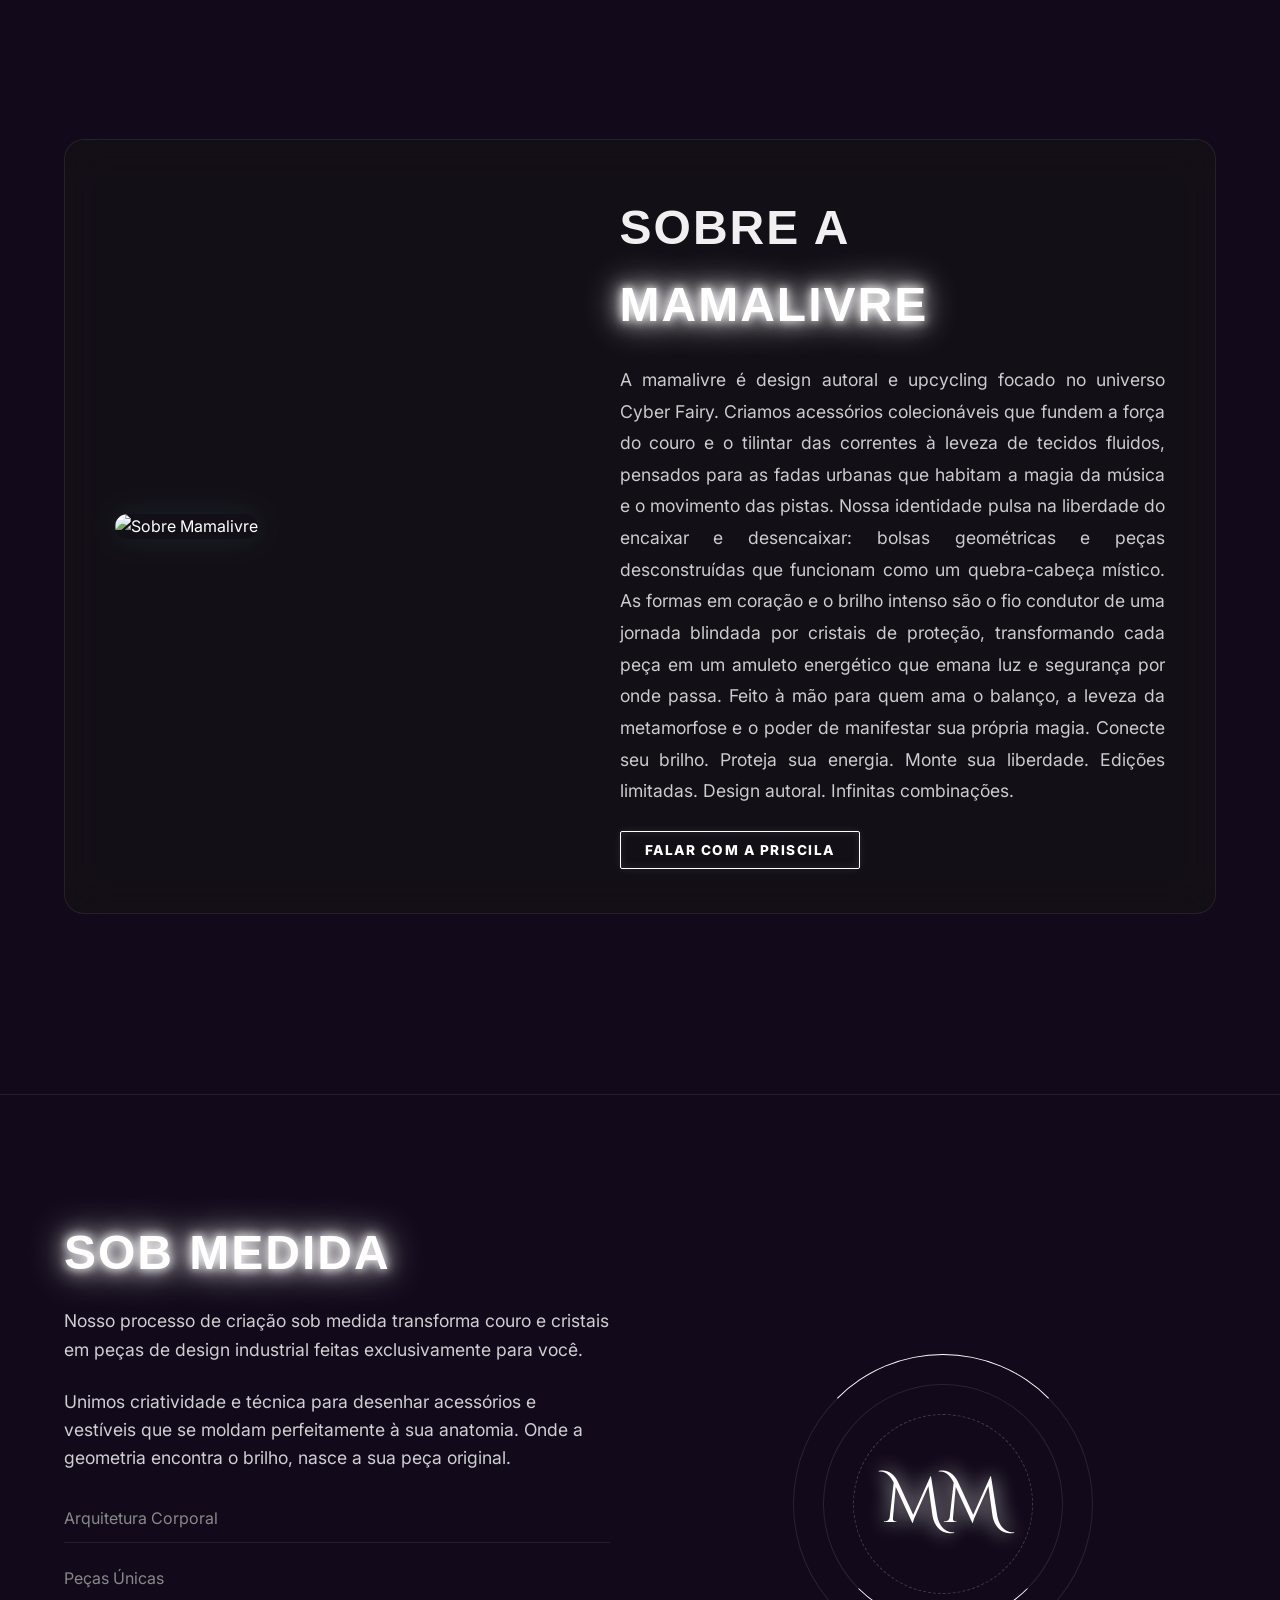
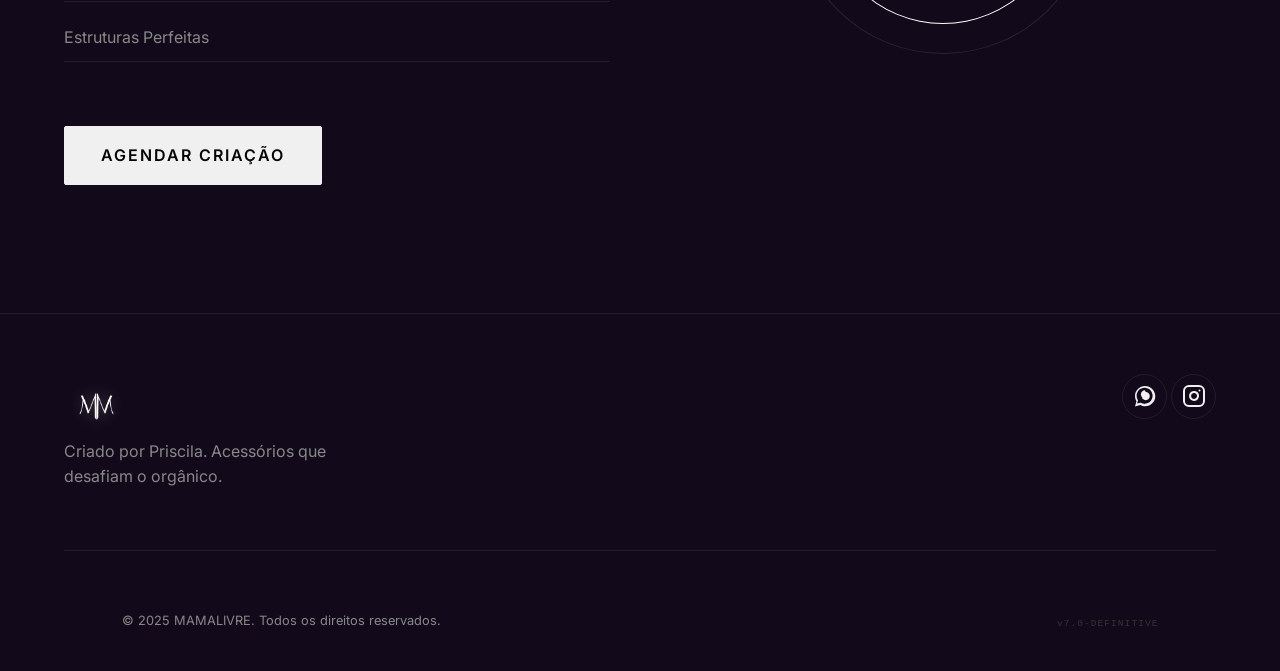
==== commit 37628a98: "feat: mobile optimizations v36.0 - added touch interaction and increased logo scale to 95% on mobile" ====
--- a/index.html
+++ b/index.html
@@ -8,7 +8,7 @@
     <link rel="preconnect" href="https://fonts.googleapis.com">
     <link rel="preconnect" href="https://fonts.gstatic.com" crossorigin>
     <link href="https://fonts.googleapis.com/css2?family=Cinzel+Decorative:wght@700;900&family=Inter:wght@300;400;600;800&family=Syncopate:wght@400;700&display=swap" rel="stylesheet">
-    <link rel="stylesheet" href="style.css?v=35.0">
+    <link rel="stylesheet" href="style.css?v=36.0">
     <link rel="stylesheet" href="https://cdnjs.cloudflare.com/ajax/libs/font-awesome/6.0.0/css/all.min.css">
     
     <!-- Netlify Identity Widget (Required for /admin login token processing) -->
@@ -142,8 +142,8 @@
         </div>
     </footer>
 
-    <script src="hero-animation.js?v=35.0"></script>
-    <script src="script.js?v=35.0"></script>
+    <script src="hero-animation.js?v=36.0"></script>
+    <script src="script.js?v=36.0"></script>
 
     <!-- Netlify Identity Redirect (Forces user back into the admin panel after login) -->
     <script>
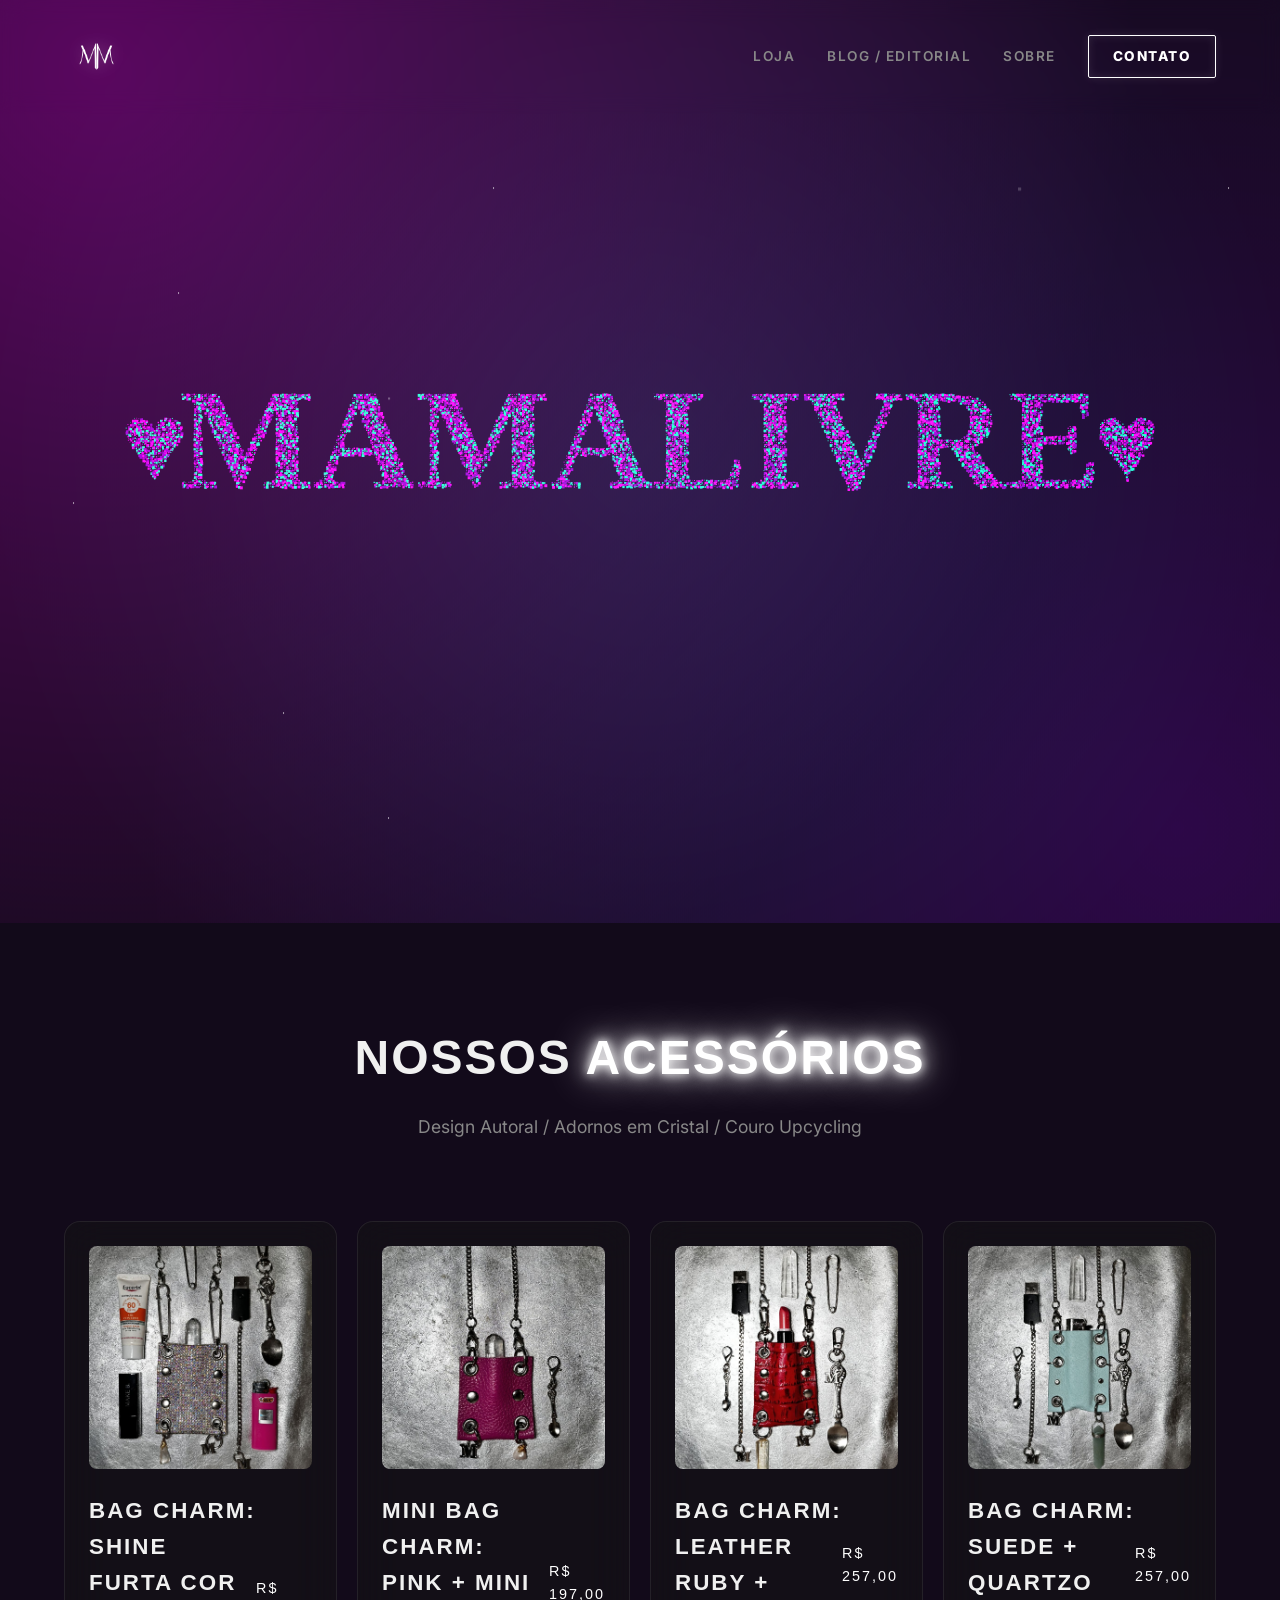
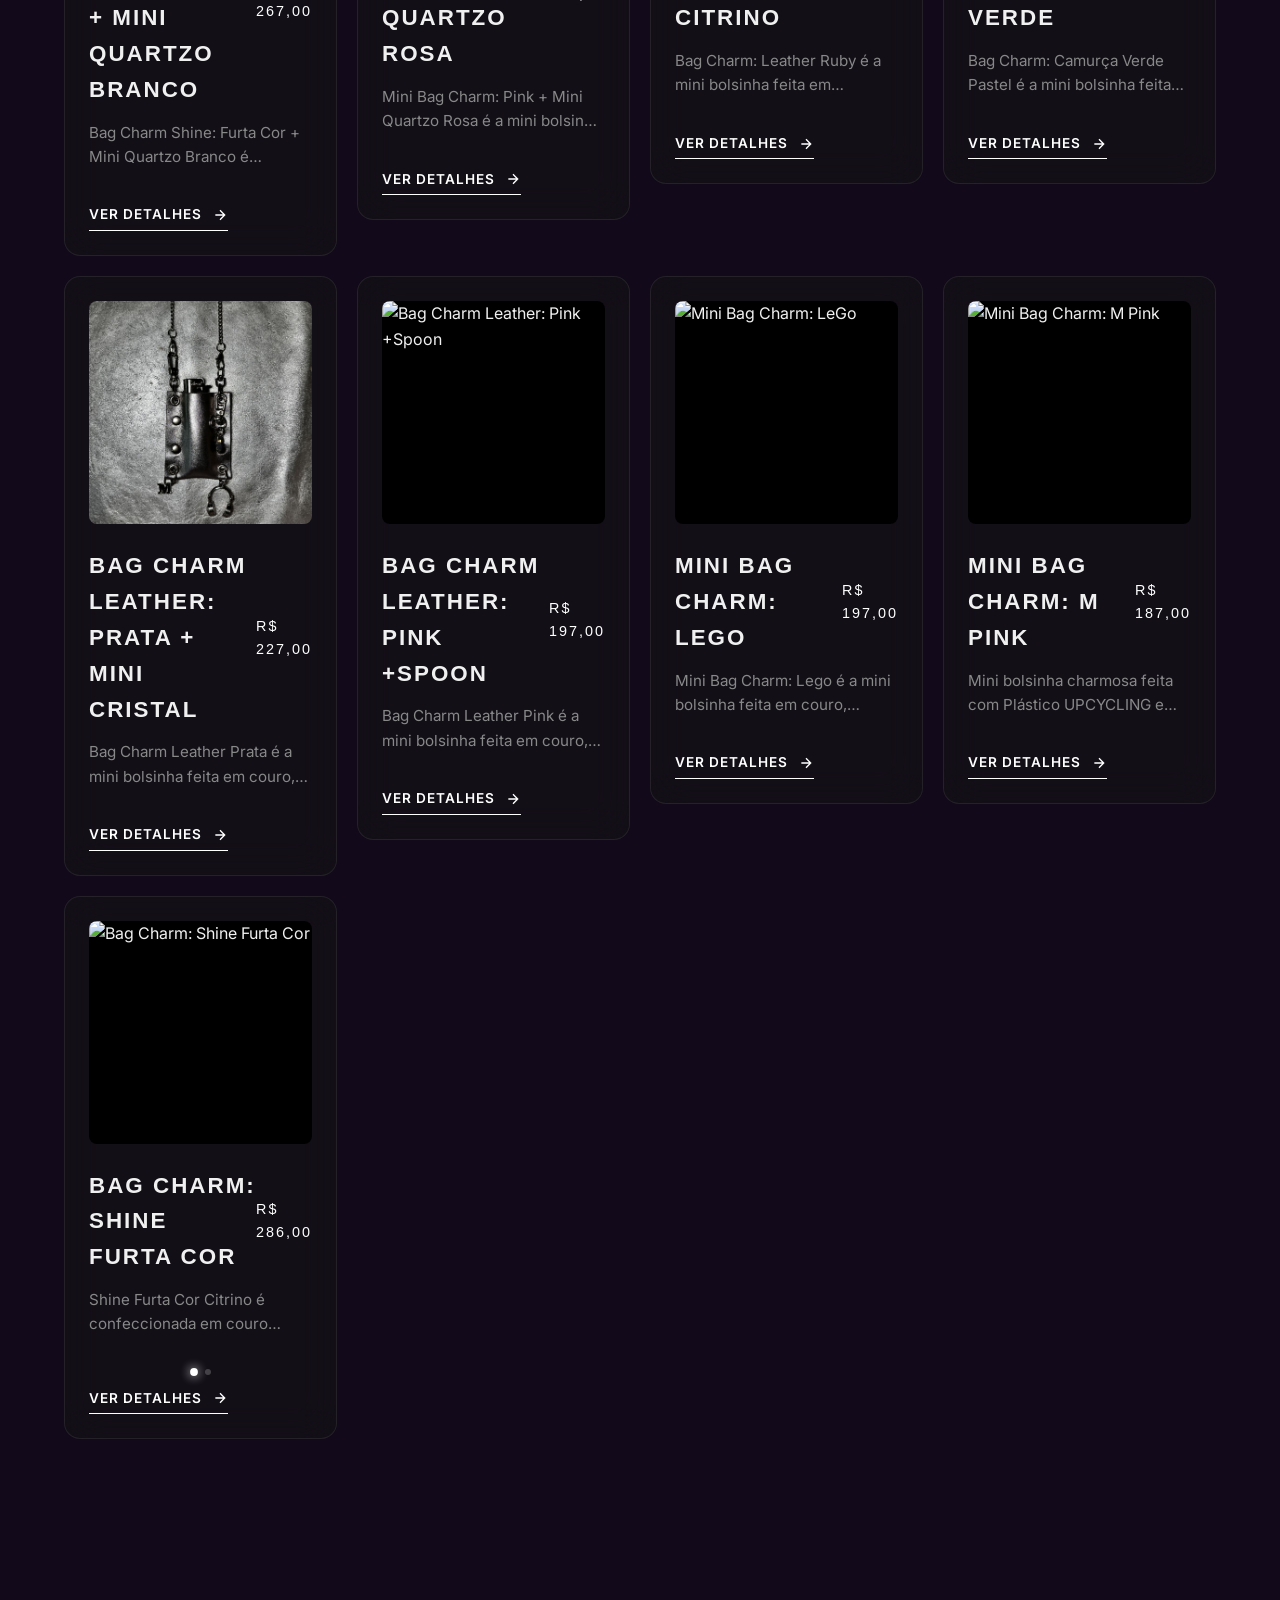
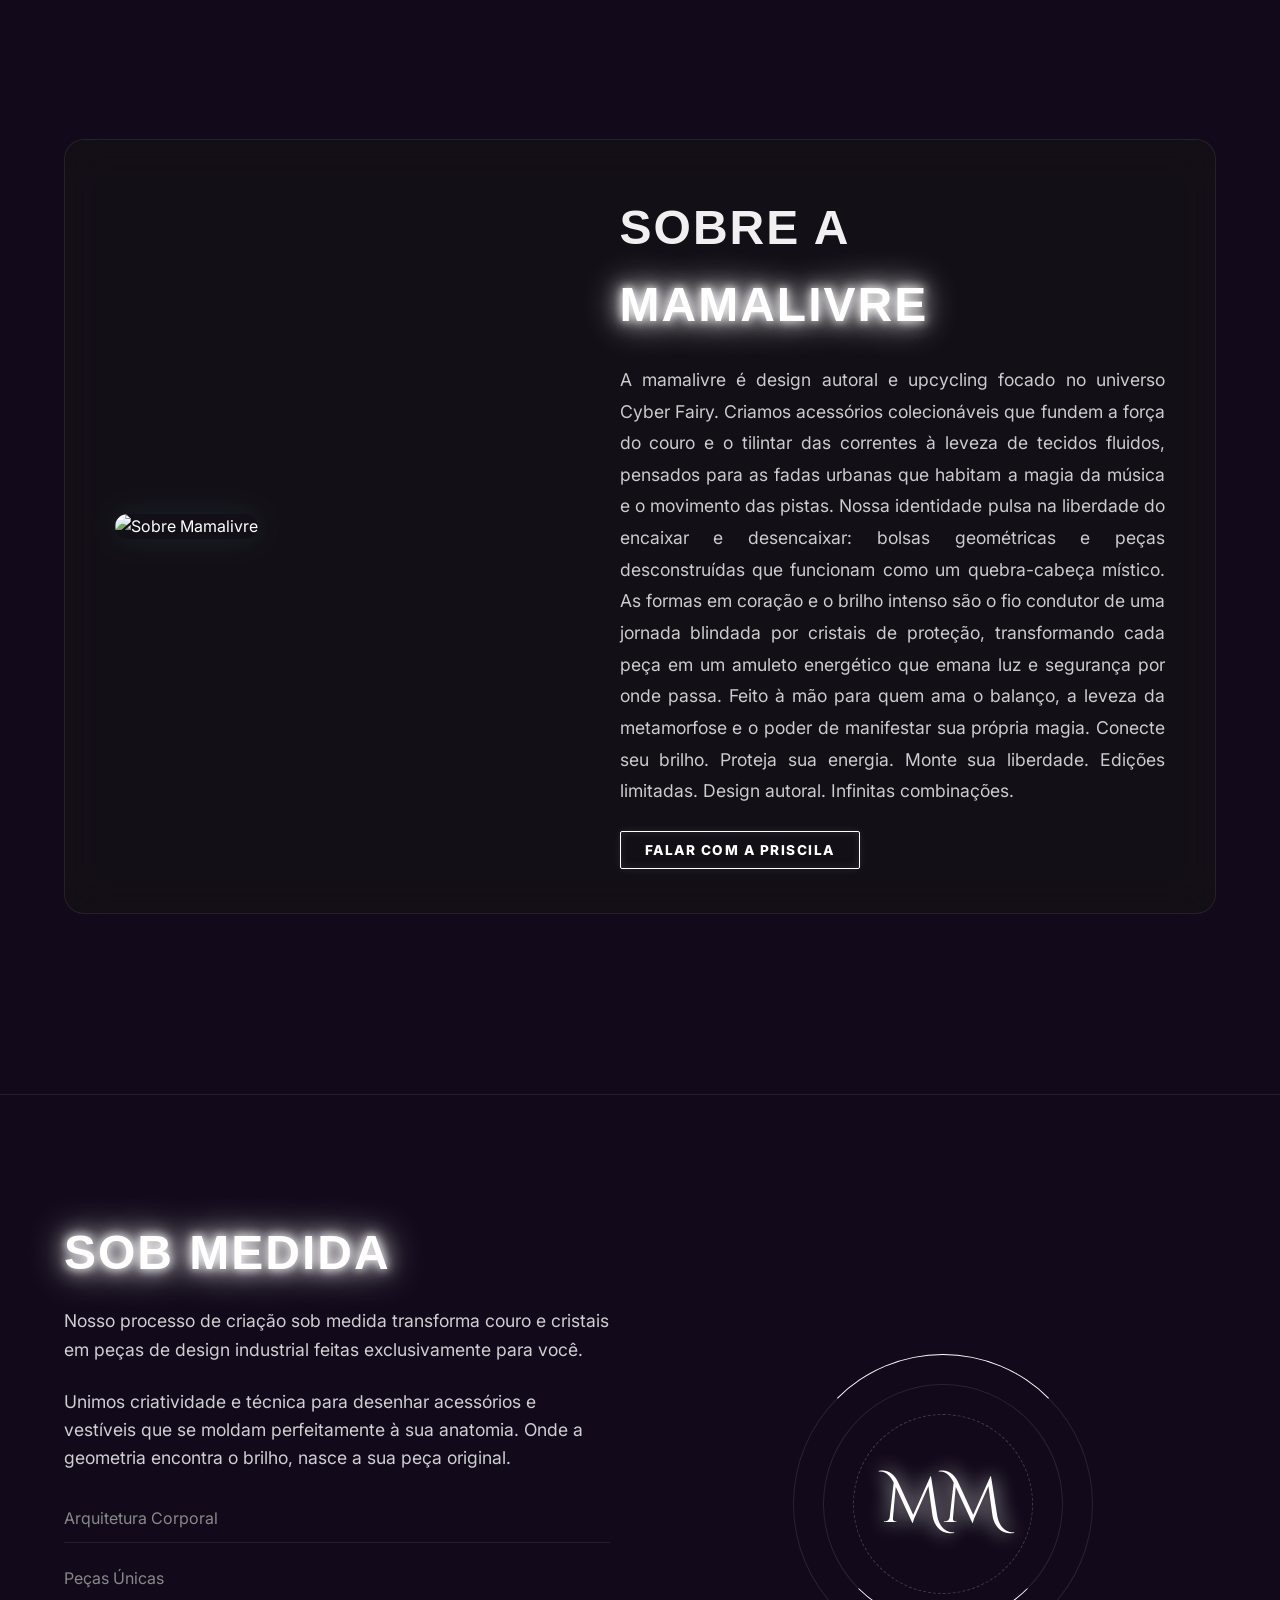
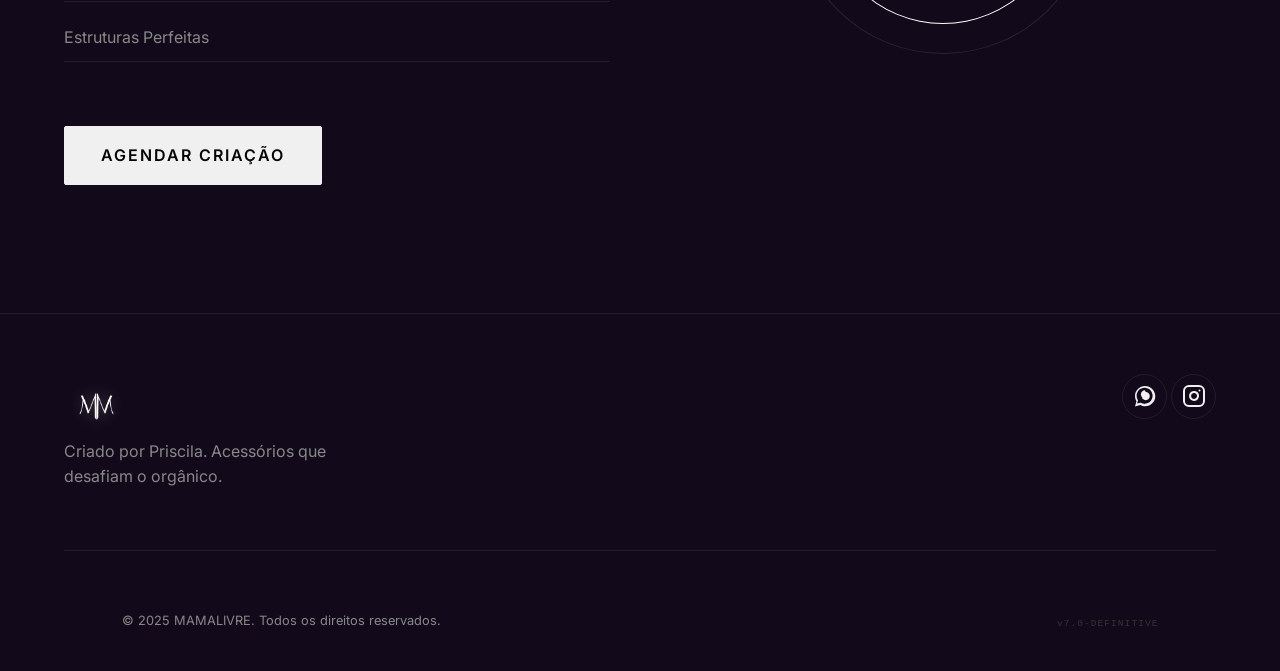
==== commit 3ab3ba18: "feat: mobile branding v38.0 - official MM icon as hero particles for portrait mobile" ====
--- a/index.html
+++ b/index.html
@@ -8,7 +8,7 @@
     <link rel="preconnect" href="https://fonts.googleapis.com">
     <link rel="preconnect" href="https://fonts.gstatic.com" crossorigin>
     <link href="https://fonts.googleapis.com/css2?family=Cinzel+Decorative:wght@700;900&family=Inter:wght@300;400;600;800&family=Syncopate:wght@400;700&display=swap" rel="stylesheet">
-    <link rel="stylesheet" href="style.css?v=36.0">
+    <link rel="stylesheet" href="style.css?v=38.0">
     <link rel="stylesheet" href="https://cdnjs.cloudflare.com/ajax/libs/font-awesome/6.0.0/css/all.min.css">
     
     <!-- Netlify Identity Widget (Required for /admin login token processing) -->
@@ -142,8 +142,8 @@
         </div>
     </footer>
 
-    <script src="hero-animation.js?v=36.0"></script>
-    <script src="script.js?v=36.0"></script>
+    <script src="hero-animation.js?v=38.0"></script>
+    <script src="script.js?v=38.0"></script>
 
     <!-- Netlify Identity Redirect (Forces user back into the admin panel after login) -->
     <script>
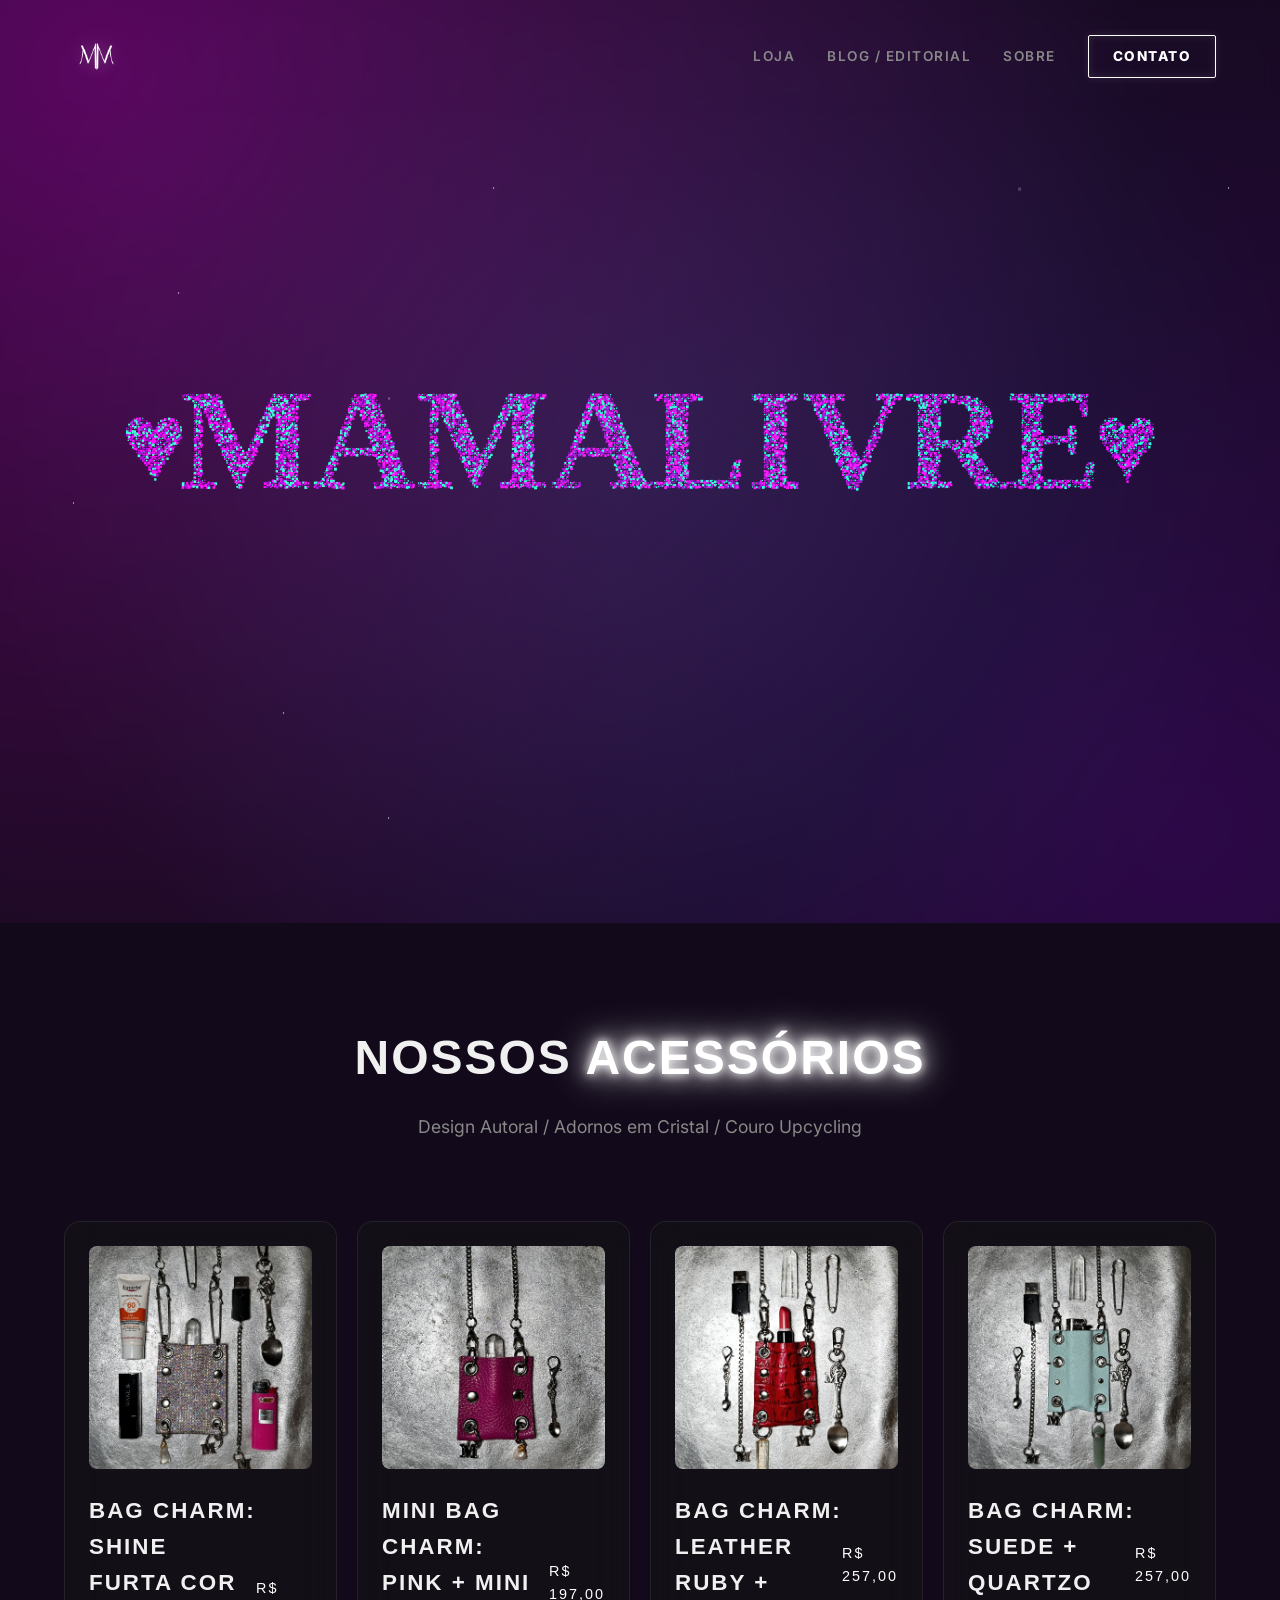
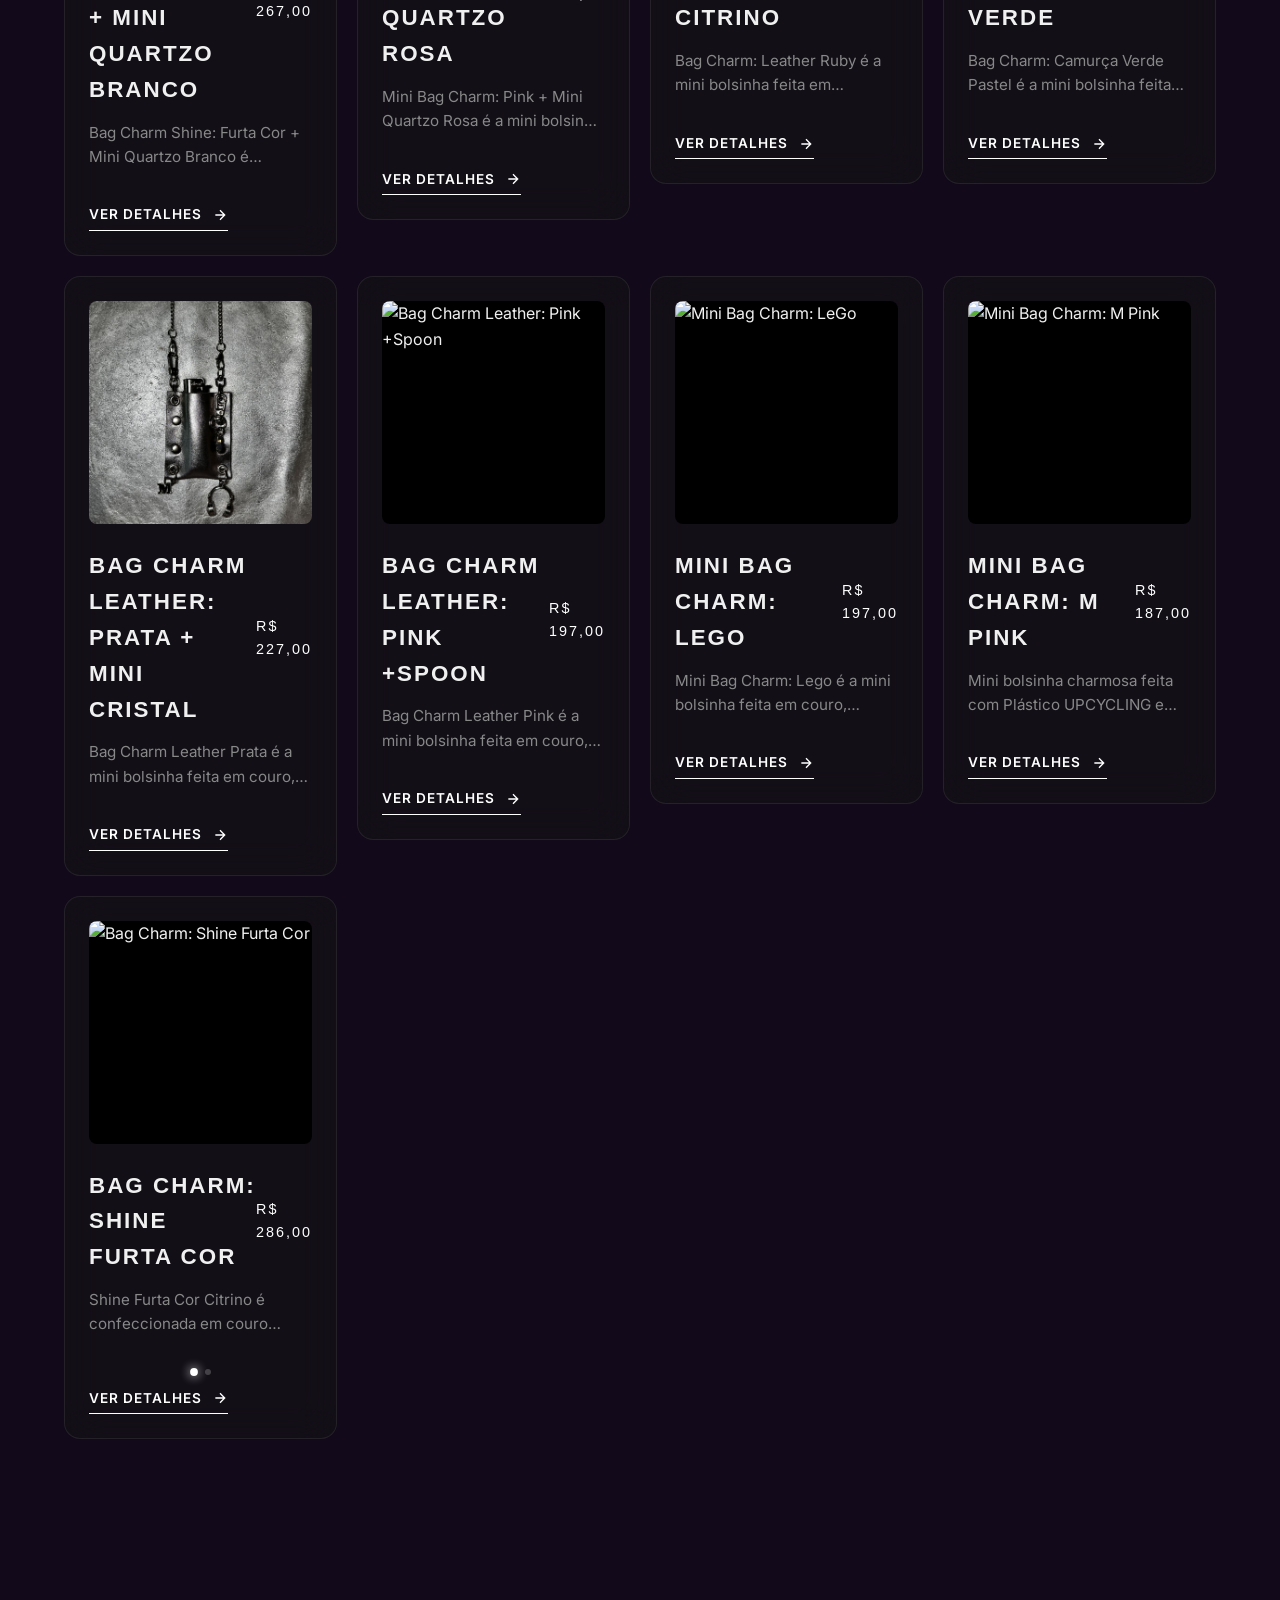
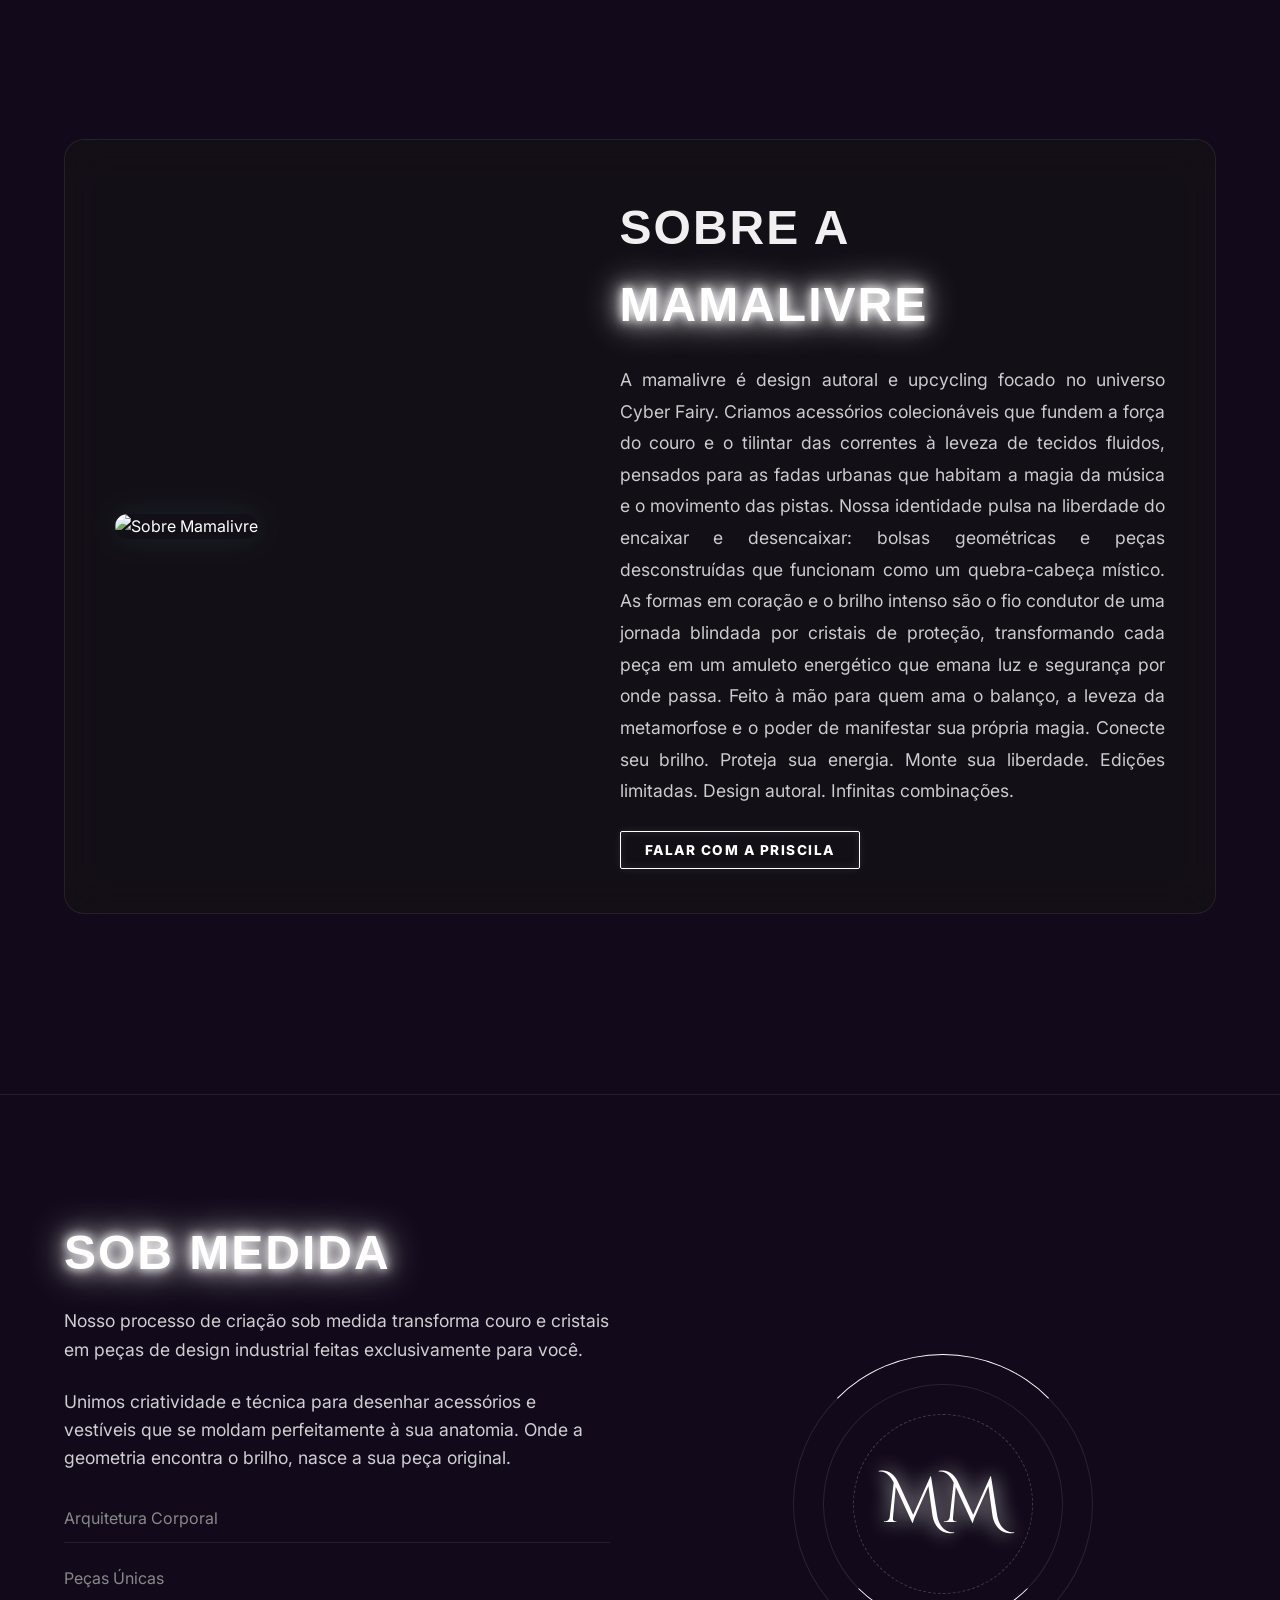
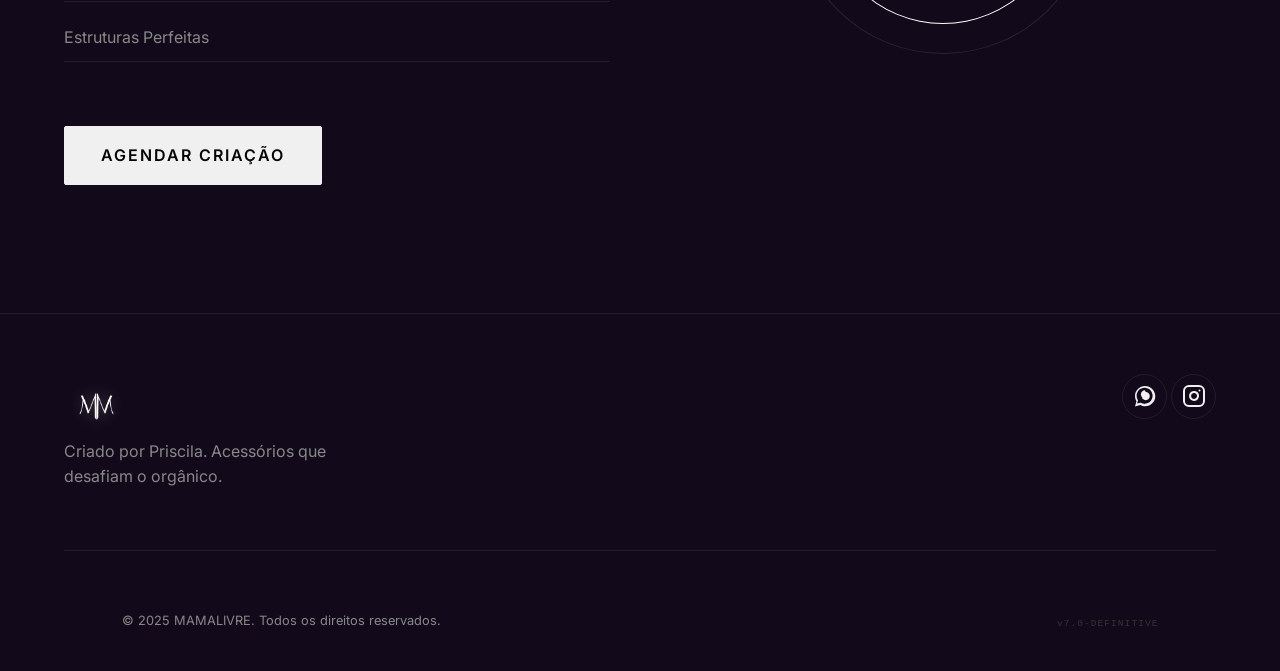
==== commit d87960b4: "feat: final definitive version v39.0 - MM branding icon and supernova scroll intensity" ====
--- a/index.html
+++ b/index.html
@@ -8,7 +8,7 @@
     <link rel="preconnect" href="https://fonts.googleapis.com">
     <link rel="preconnect" href="https://fonts.gstatic.com" crossorigin>
     <link href="https://fonts.googleapis.com/css2?family=Cinzel+Decorative:wght@700;900&family=Inter:wght@300;400;600;800&family=Syncopate:wght@400;700&display=swap" rel="stylesheet">
-    <link rel="stylesheet" href="style.css?v=38.0">
+    <link rel="stylesheet" href="style.css?v=39.0">
     <link rel="stylesheet" href="https://cdnjs.cloudflare.com/ajax/libs/font-awesome/6.0.0/css/all.min.css">
     
     <!-- Netlify Identity Widget (Required for /admin login token processing) -->
@@ -142,8 +142,8 @@
         </div>
     </footer>
 
-    <script src="hero-animation.js?v=38.0"></script>
-    <script src="script.js?v=38.0"></script>
+    <script src="hero-animation.js?v=39.0"></script>
+    <script src="script.js?v=39.0"></script>
 
     <!-- Netlify Identity Redirect (Forces user back into the admin panel after login) -->
     <script>
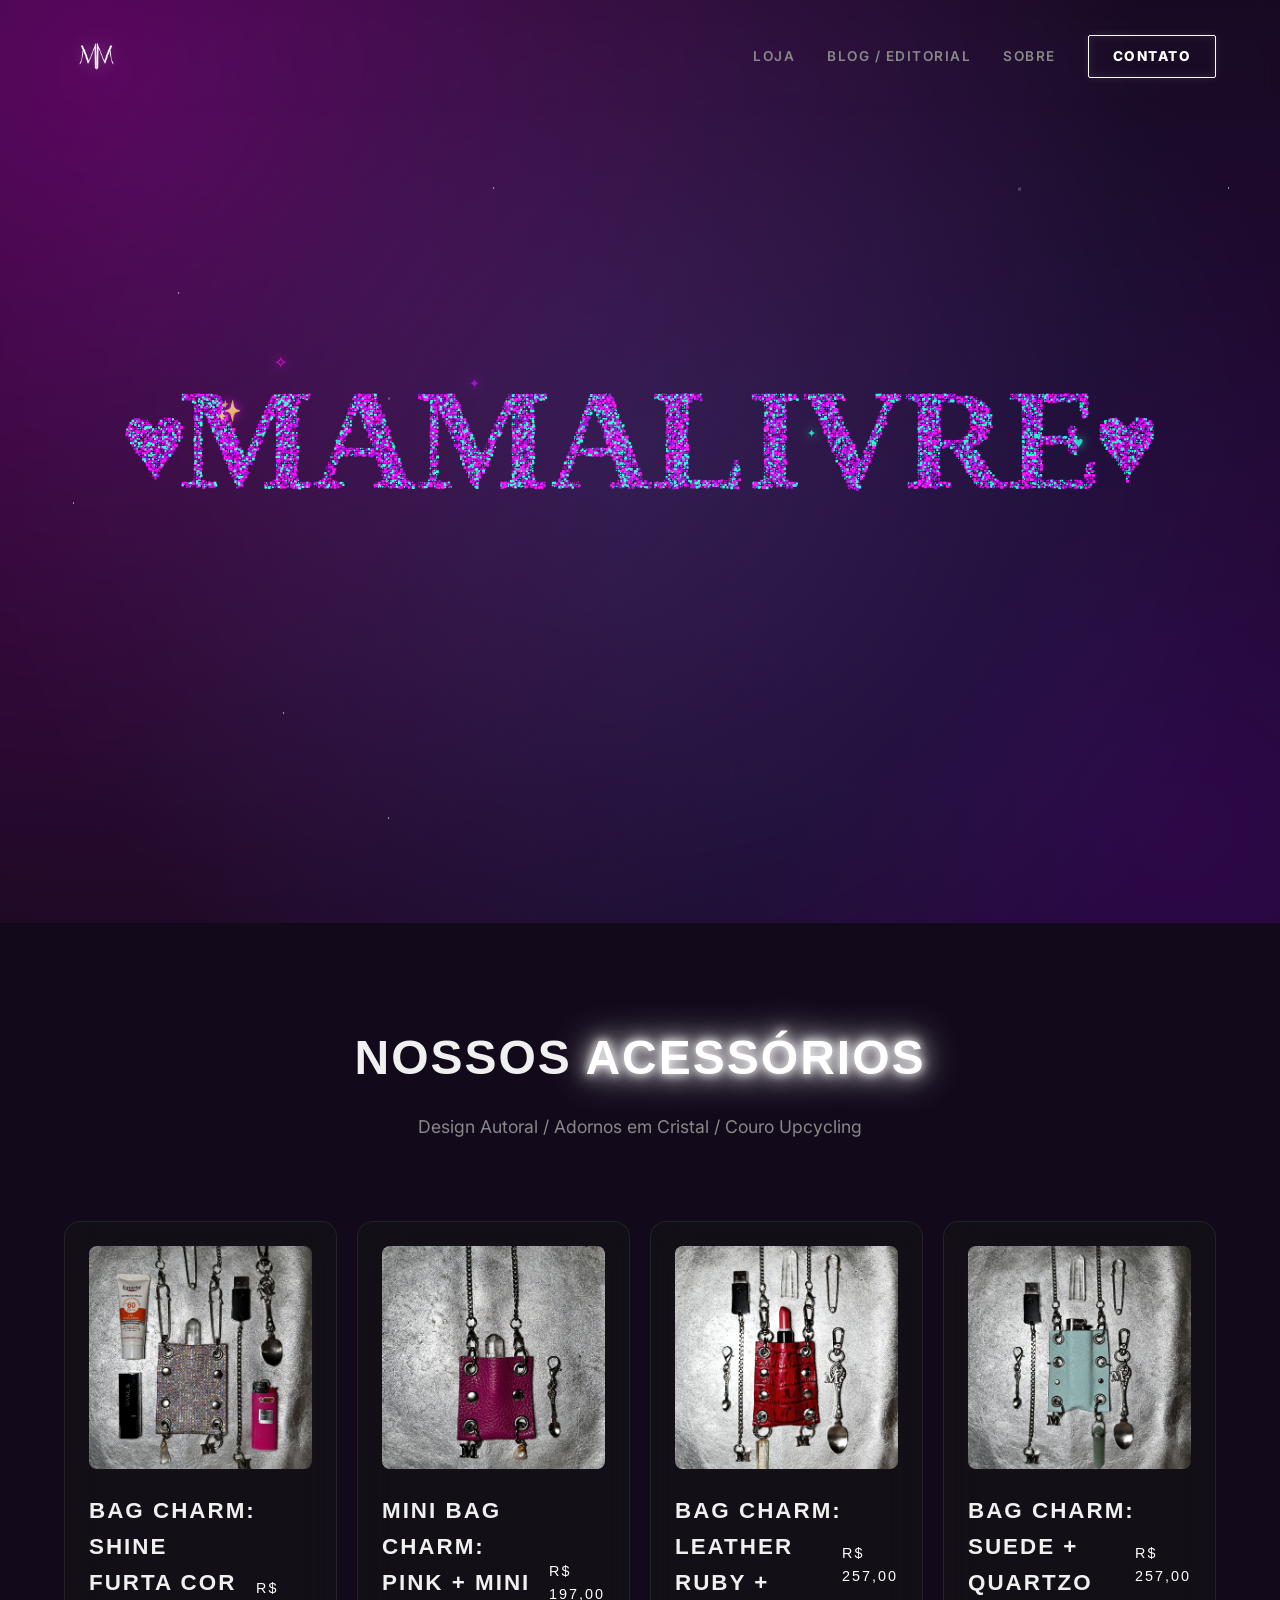
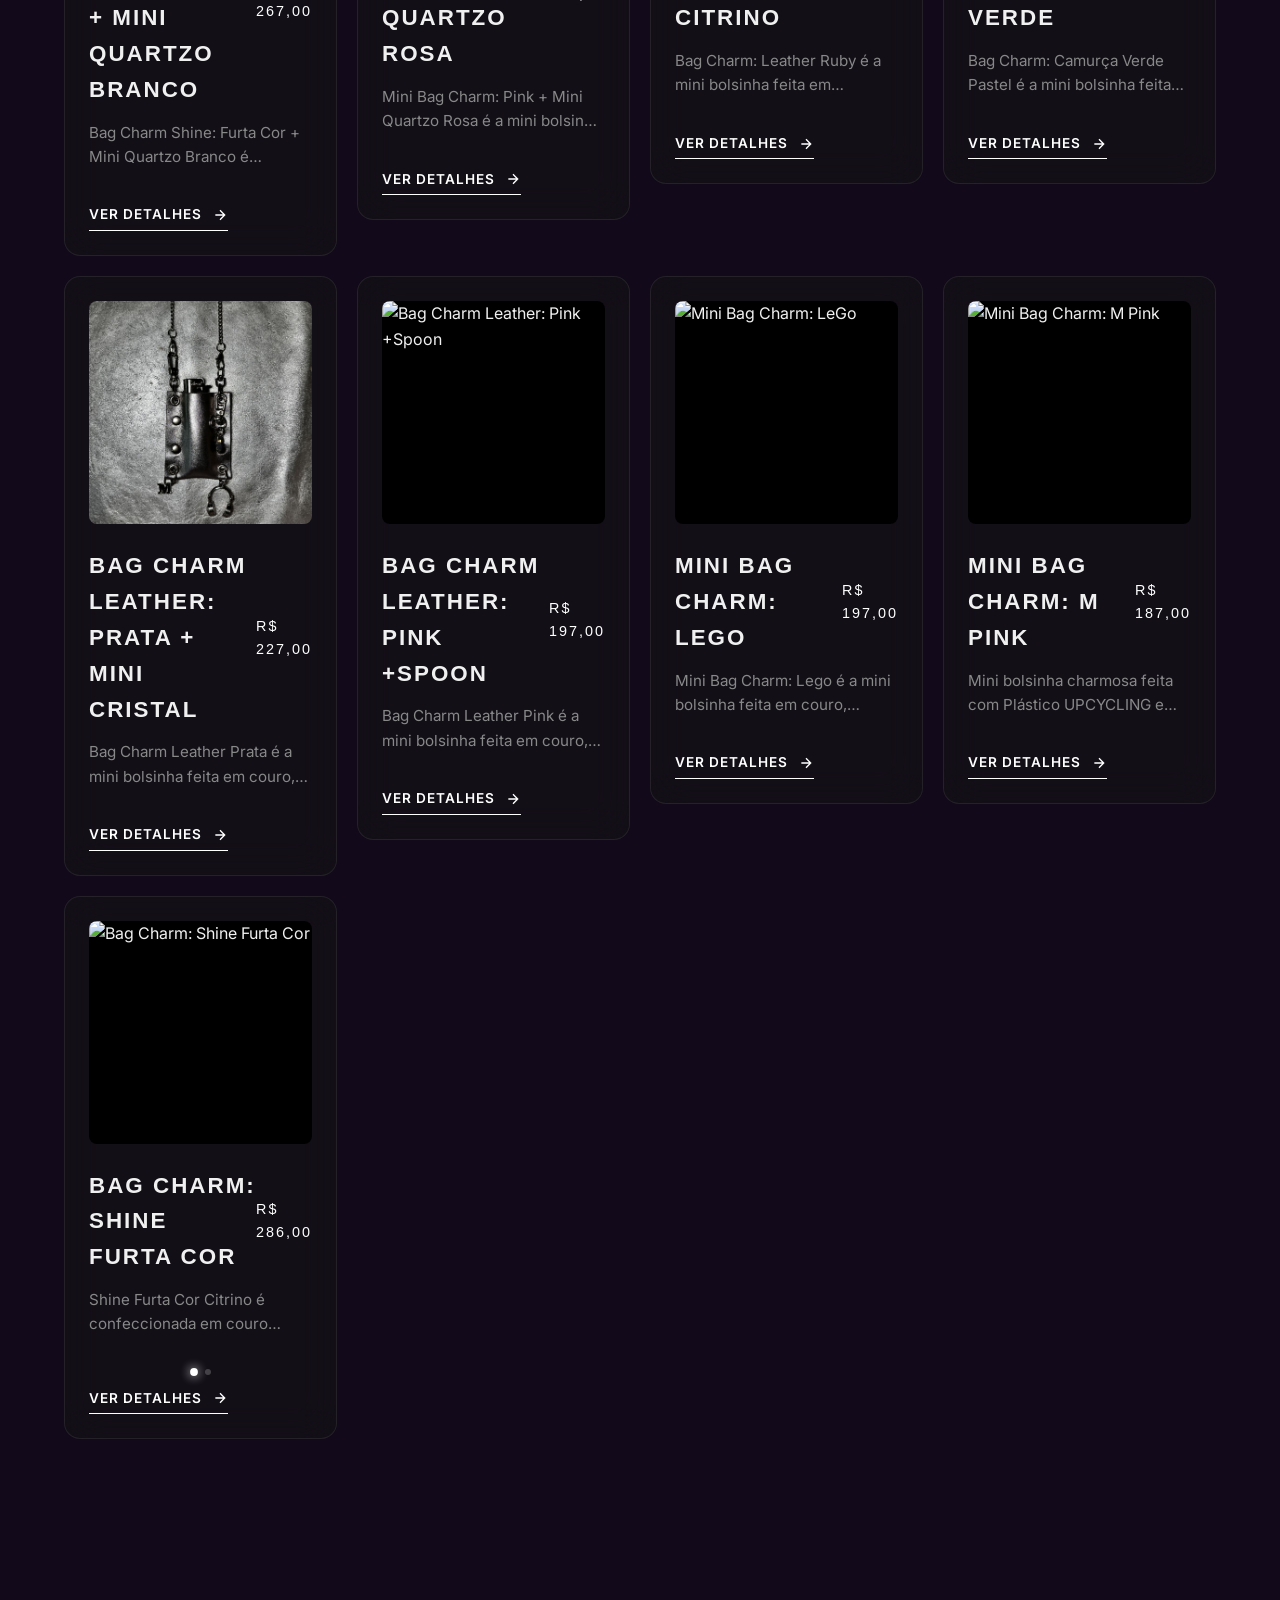
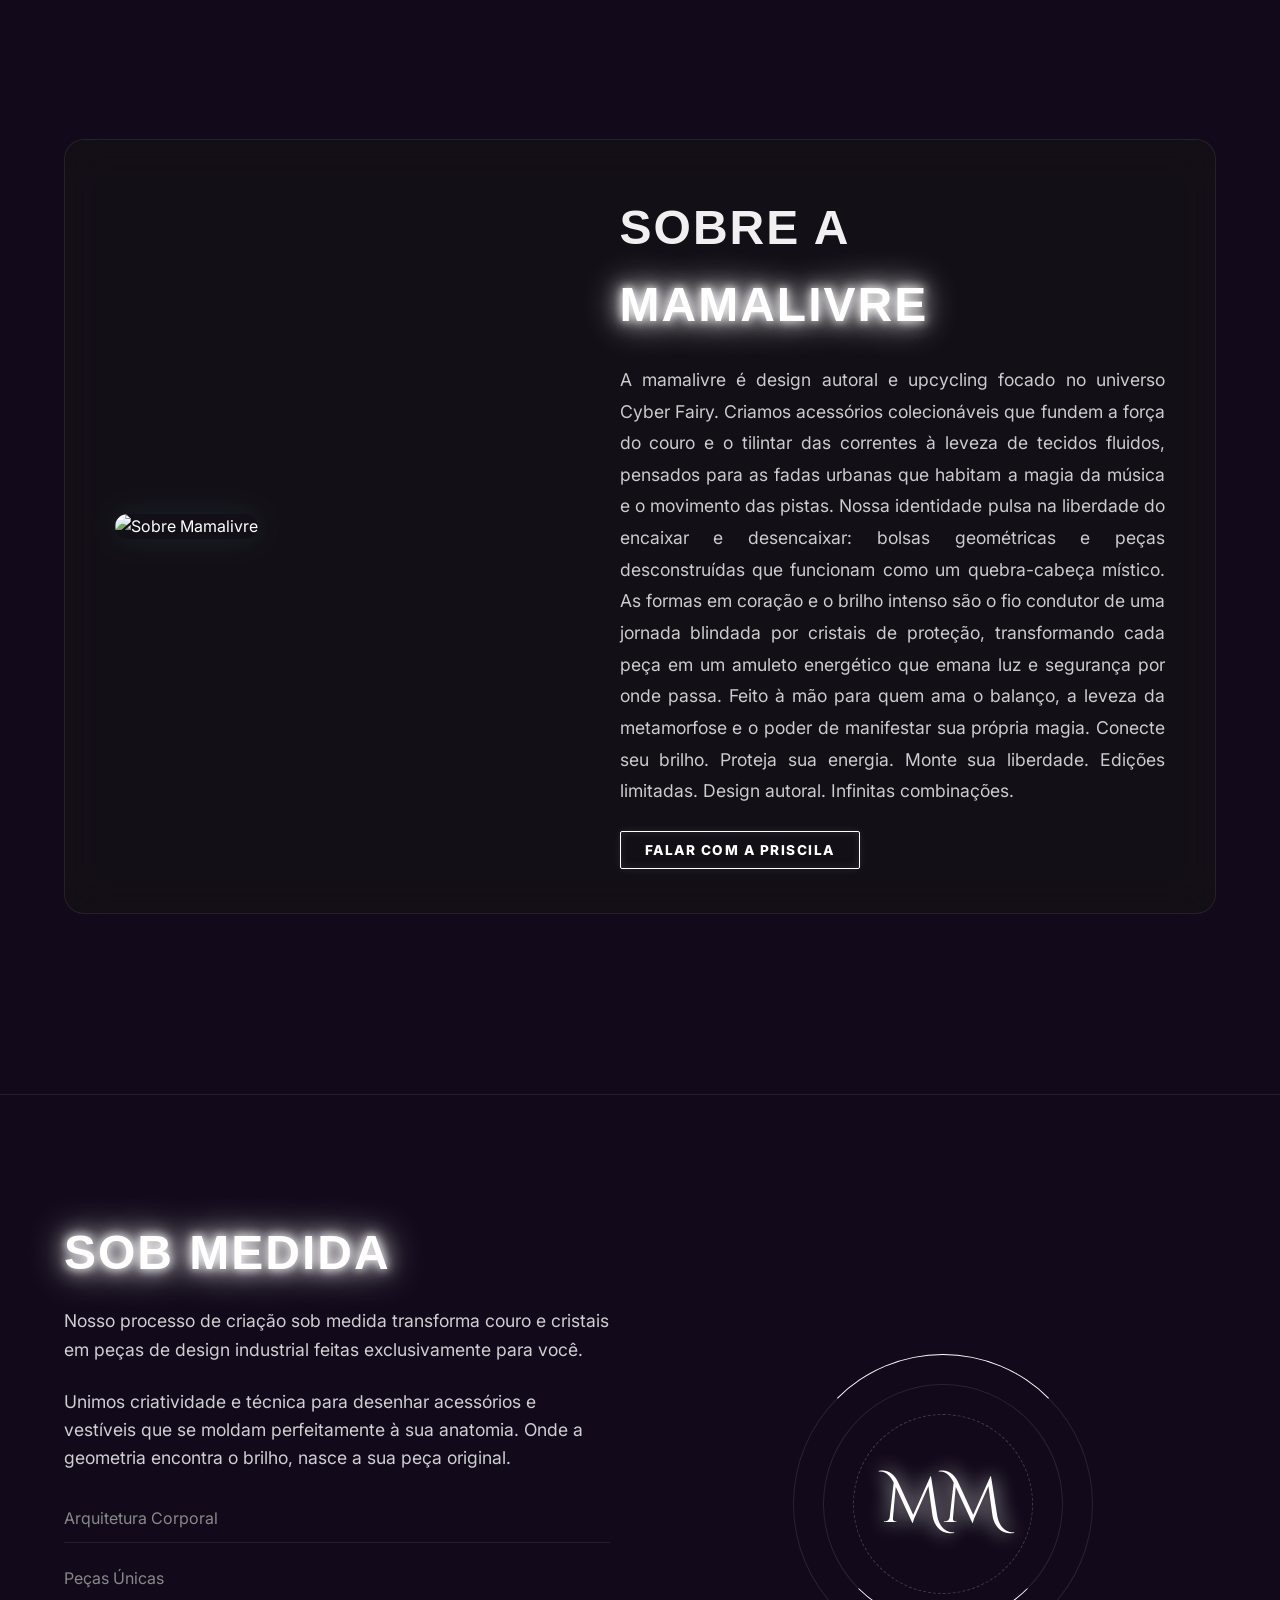
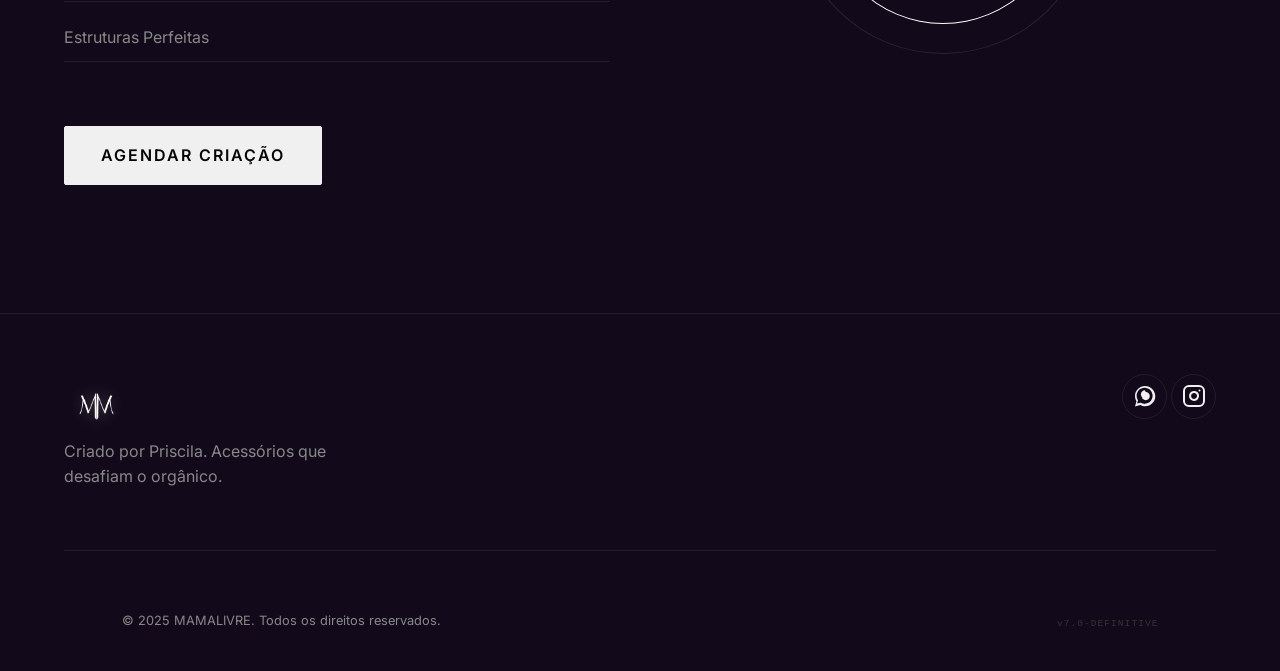
==== commit c52c2acc: "feat: mobile intensity powerhouse v40.0 - boosted particle size and scroll emission count for mobile" ====
--- a/index.html
+++ b/index.html
@@ -8,7 +8,7 @@
     <link rel="preconnect" href="https://fonts.googleapis.com">
     <link rel="preconnect" href="https://fonts.gstatic.com" crossorigin>
     <link href="https://fonts.googleapis.com/css2?family=Cinzel+Decorative:wght@700;900&family=Inter:wght@300;400;600;800&family=Syncopate:wght@400;700&display=swap" rel="stylesheet">
-    <link rel="stylesheet" href="style.css?v=39.0">
+    <link rel="stylesheet" href="style.css?v=40.0">
     <link rel="stylesheet" href="https://cdnjs.cloudflare.com/ajax/libs/font-awesome/6.0.0/css/all.min.css">
     
     <!-- Netlify Identity Widget (Required for /admin login token processing) -->
@@ -142,8 +142,8 @@
         </div>
     </footer>
 
-    <script src="hero-animation.js?v=39.0"></script>
-    <script src="script.js?v=39.0"></script>
+    <script src="hero-animation.js?v=40.0"></script>
+    <script src="script.js?v=40.0"></script>
 
     <!-- Netlify Identity Redirect (Forces user back into the admin panel after login) -->
     <script>
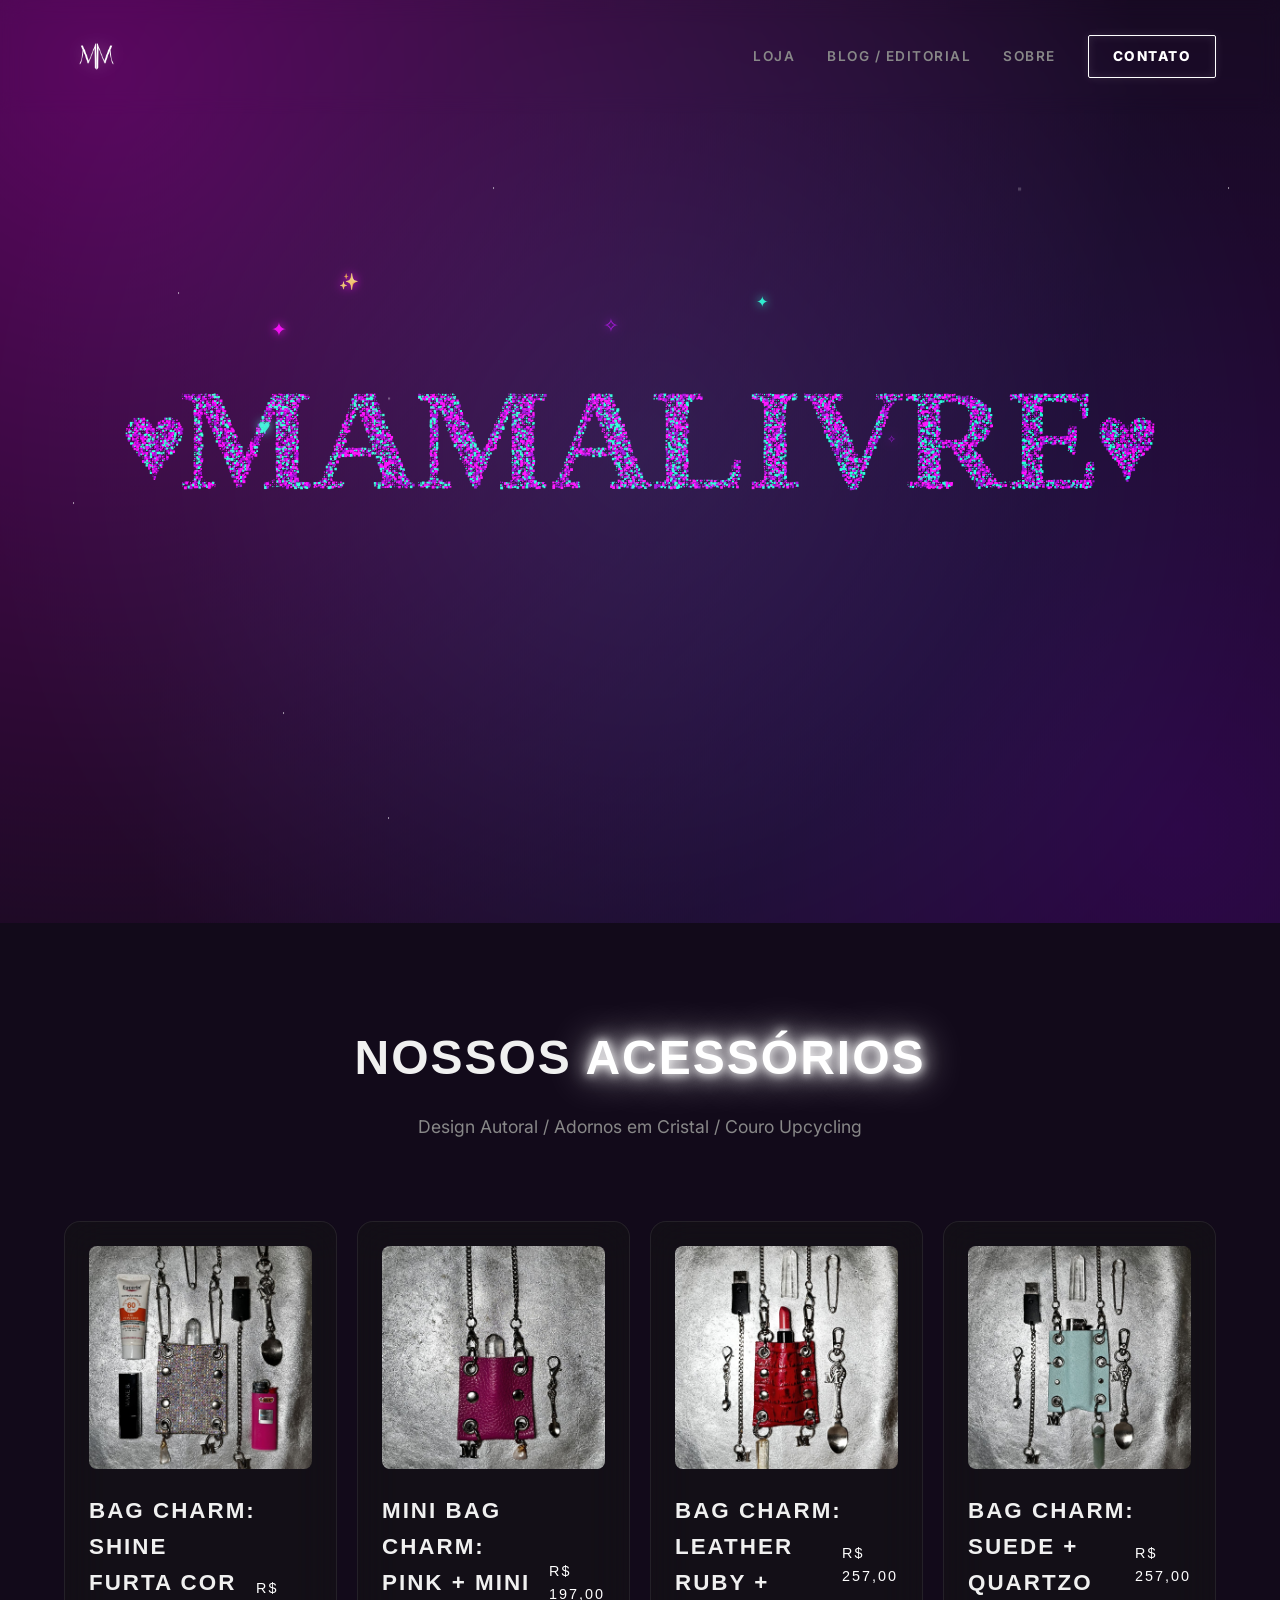
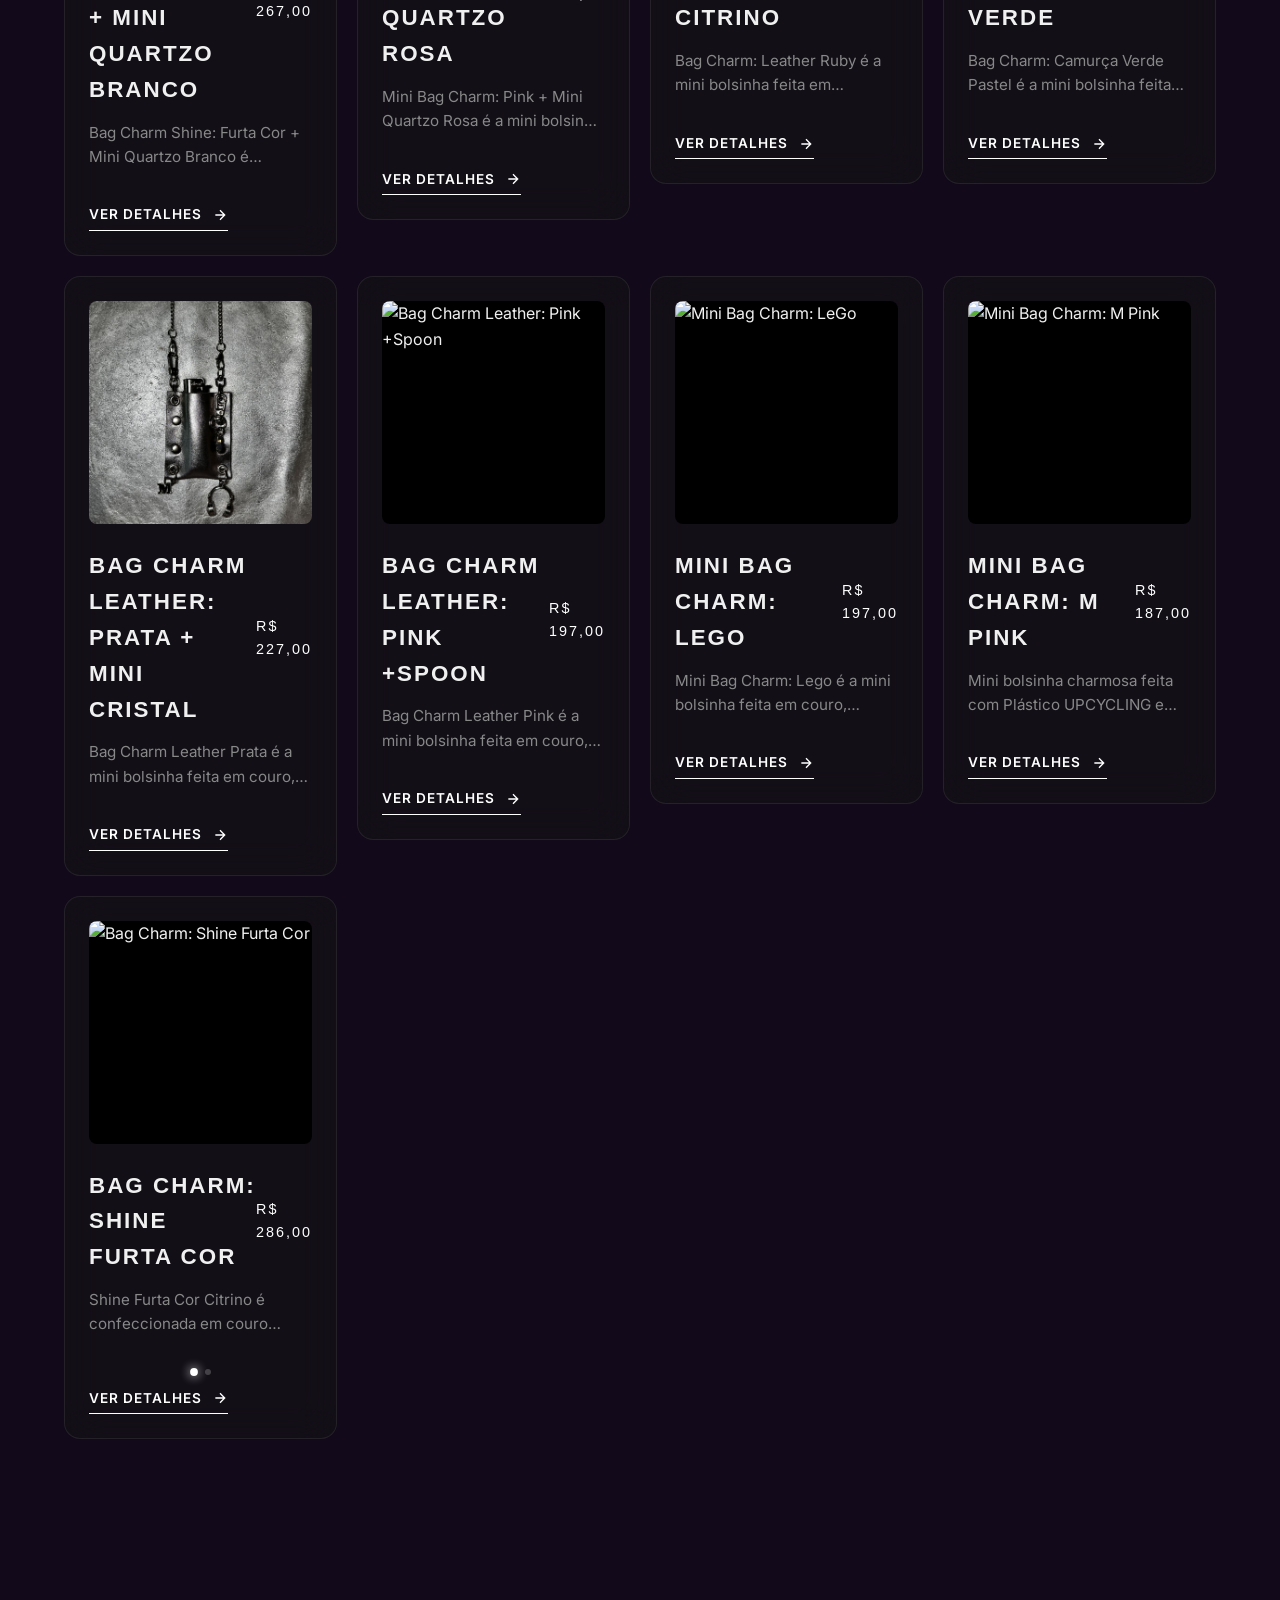
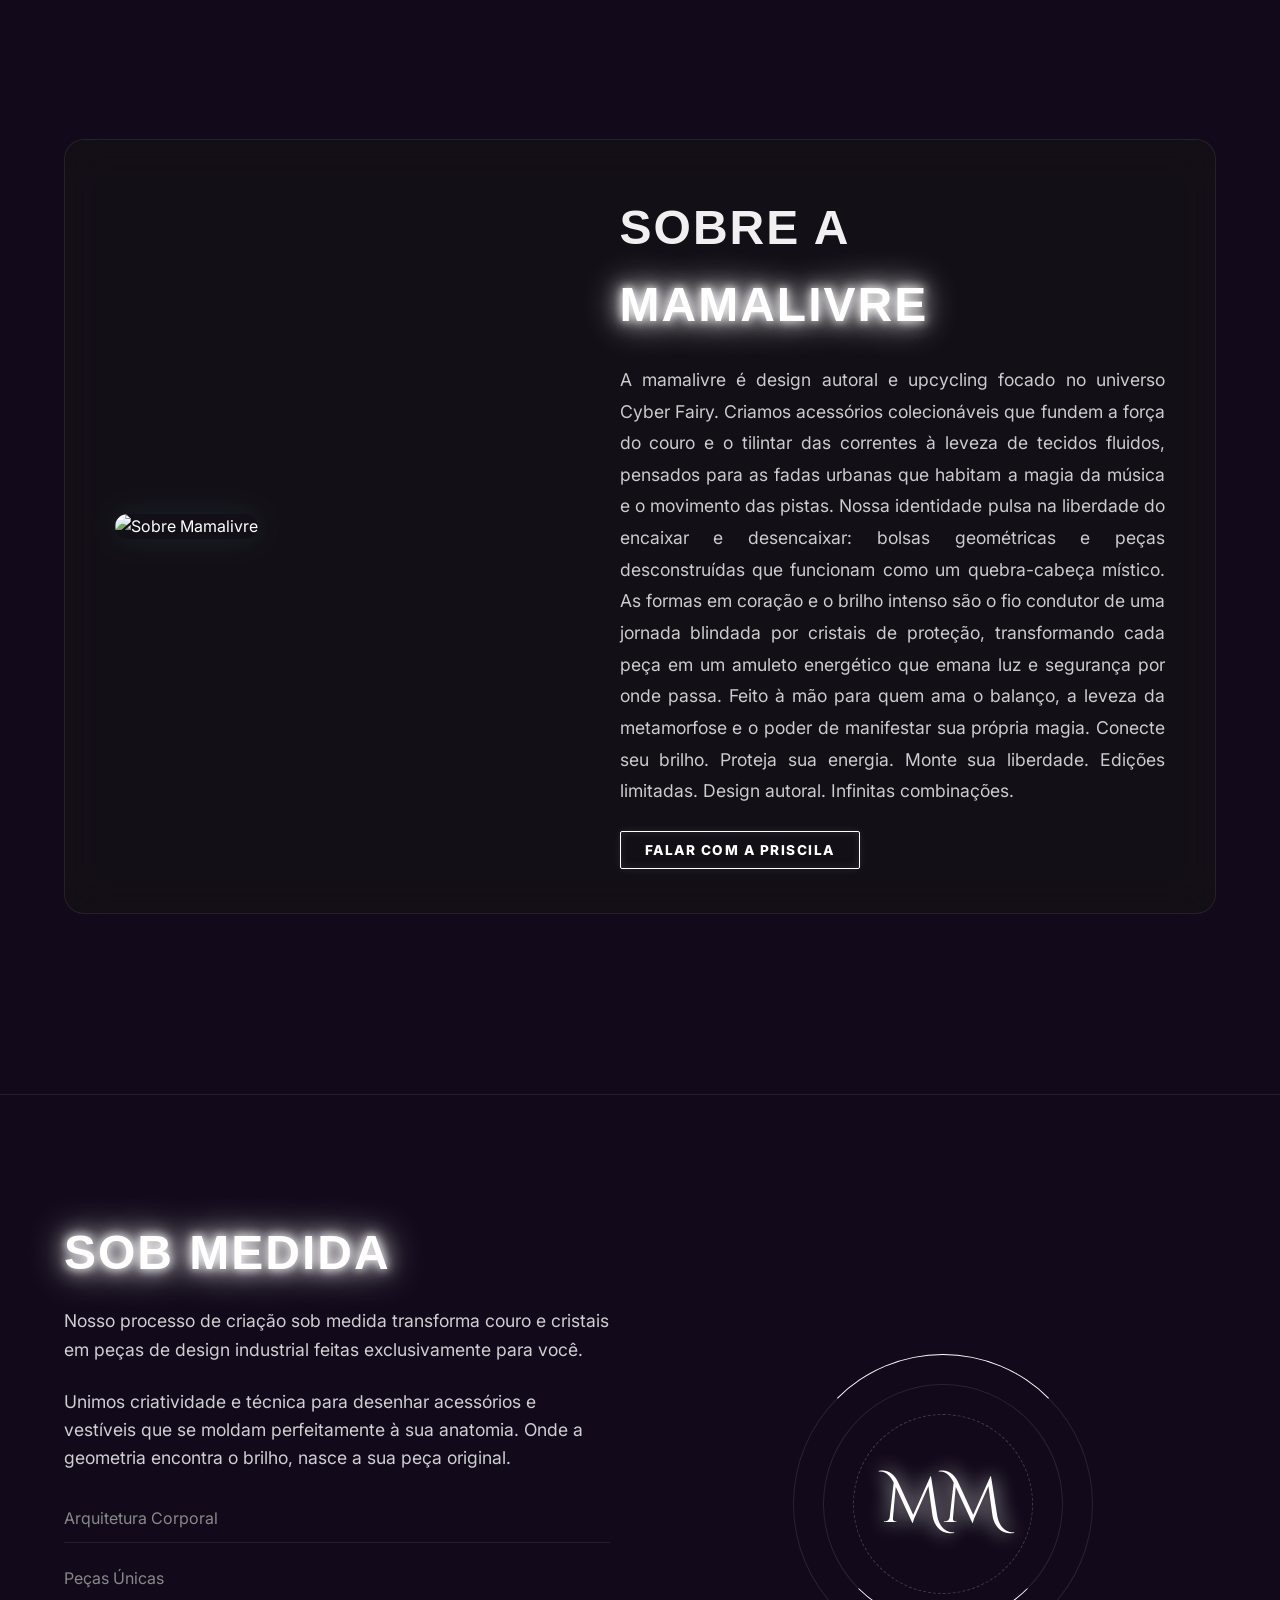
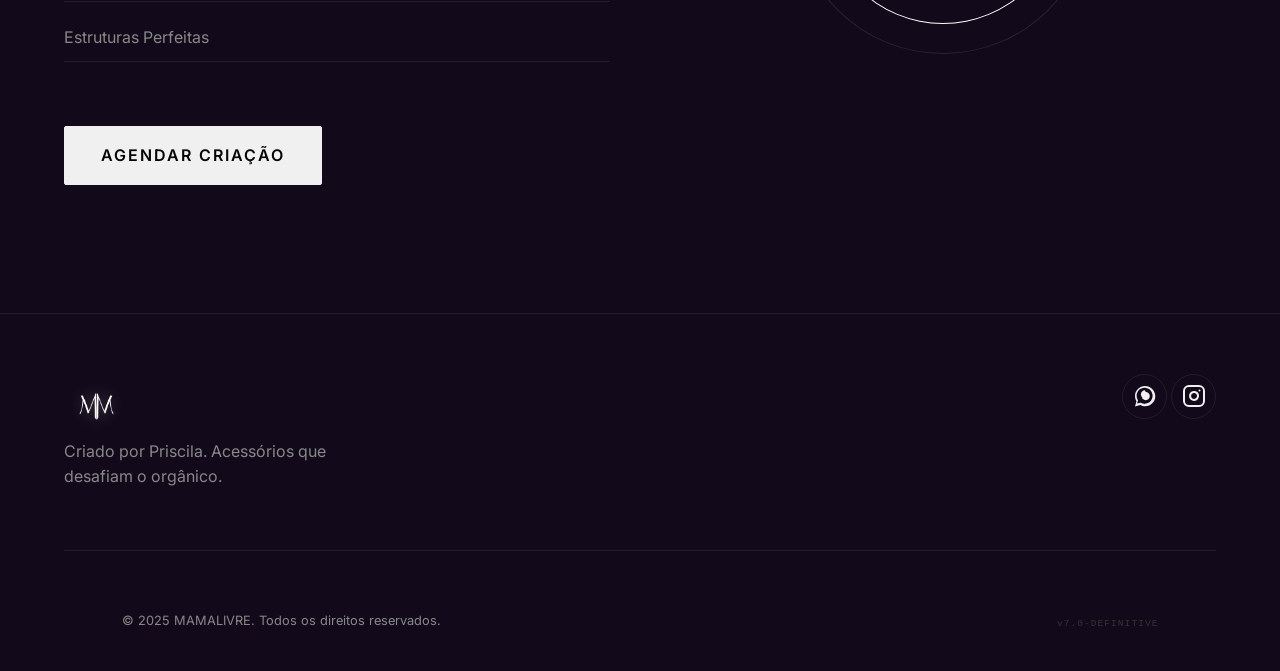
==== commit 3b53fb2f: "fix: balanced mobile particles v41.0 - elegant size but massive scroll trail emission" ====
--- a/index.html
+++ b/index.html
@@ -8,7 +8,7 @@
     <link rel="preconnect" href="https://fonts.googleapis.com">
     <link rel="preconnect" href="https://fonts.gstatic.com" crossorigin>
     <link href="https://fonts.googleapis.com/css2?family=Cinzel+Decorative:wght@700;900&family=Inter:wght@300;400;600;800&family=Syncopate:wght@400;700&display=swap" rel="stylesheet">
-    <link rel="stylesheet" href="style.css?v=40.0">
+    <link rel="stylesheet" href="style.css?v=41.0">
     <link rel="stylesheet" href="https://cdnjs.cloudflare.com/ajax/libs/font-awesome/6.0.0/css/all.min.css">
     
     <!-- Netlify Identity Widget (Required for /admin login token processing) -->
@@ -142,8 +142,8 @@
         </div>
     </footer>
 
-    <script src="hero-animation.js?v=40.0"></script>
-    <script src="script.js?v=40.0"></script>
+    <script src="hero-animation.js?v=41.0"></script>
+    <script src="script.js?v=41.0"></script>
 
     <!-- Netlify Identity Redirect (Forces user back into the admin panel after login) -->
     <script>
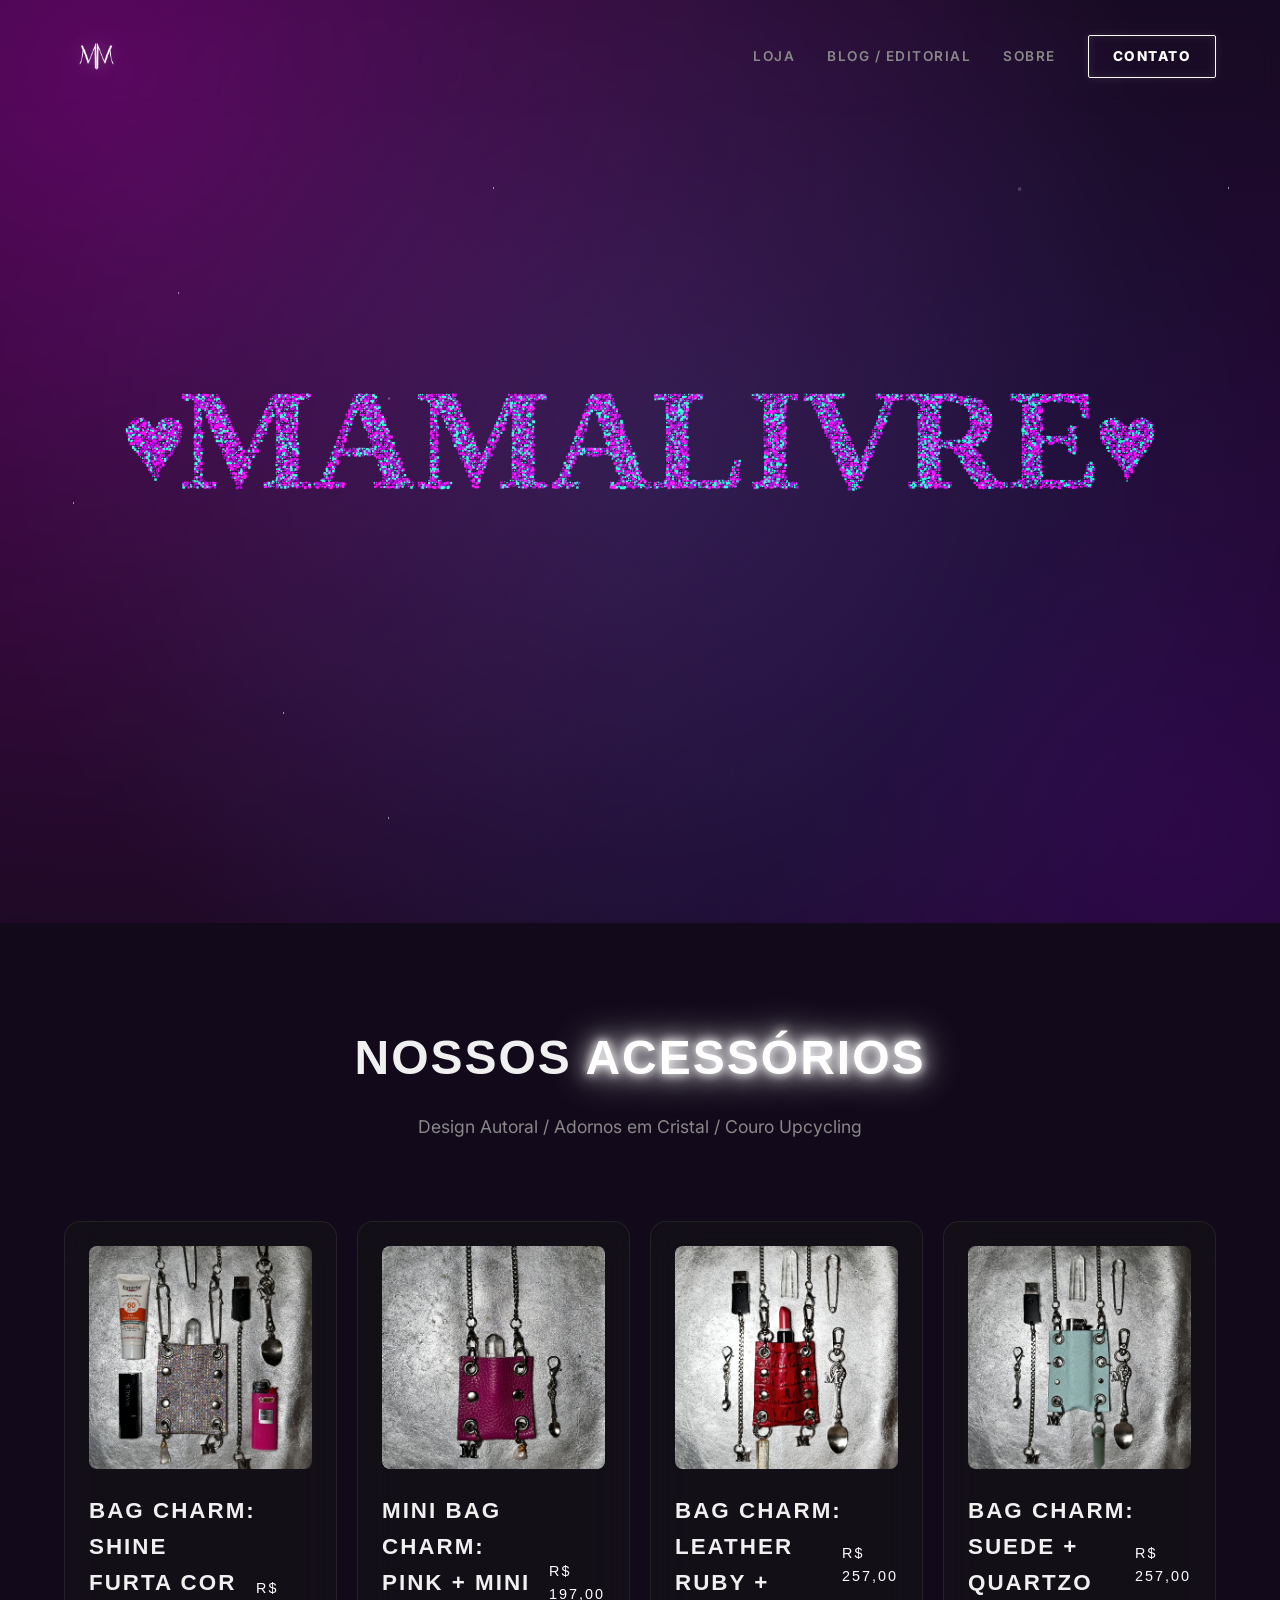
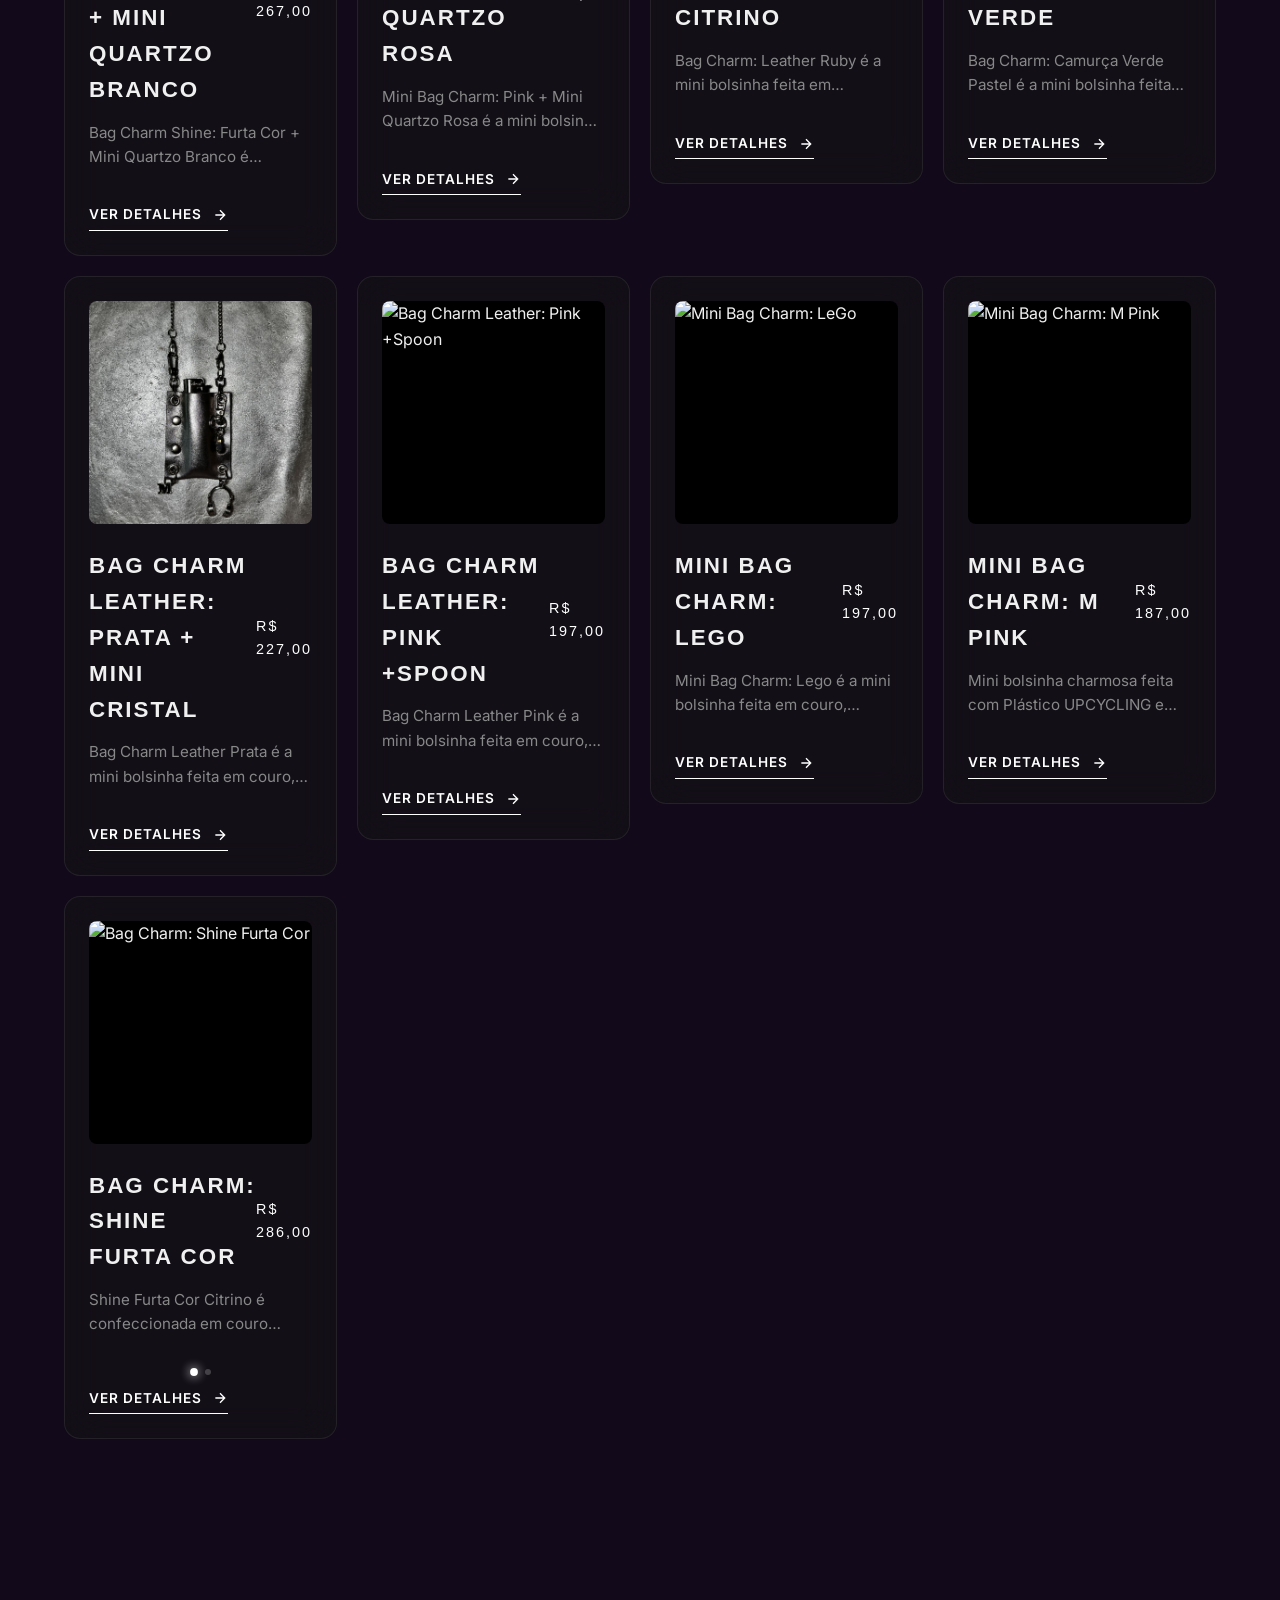
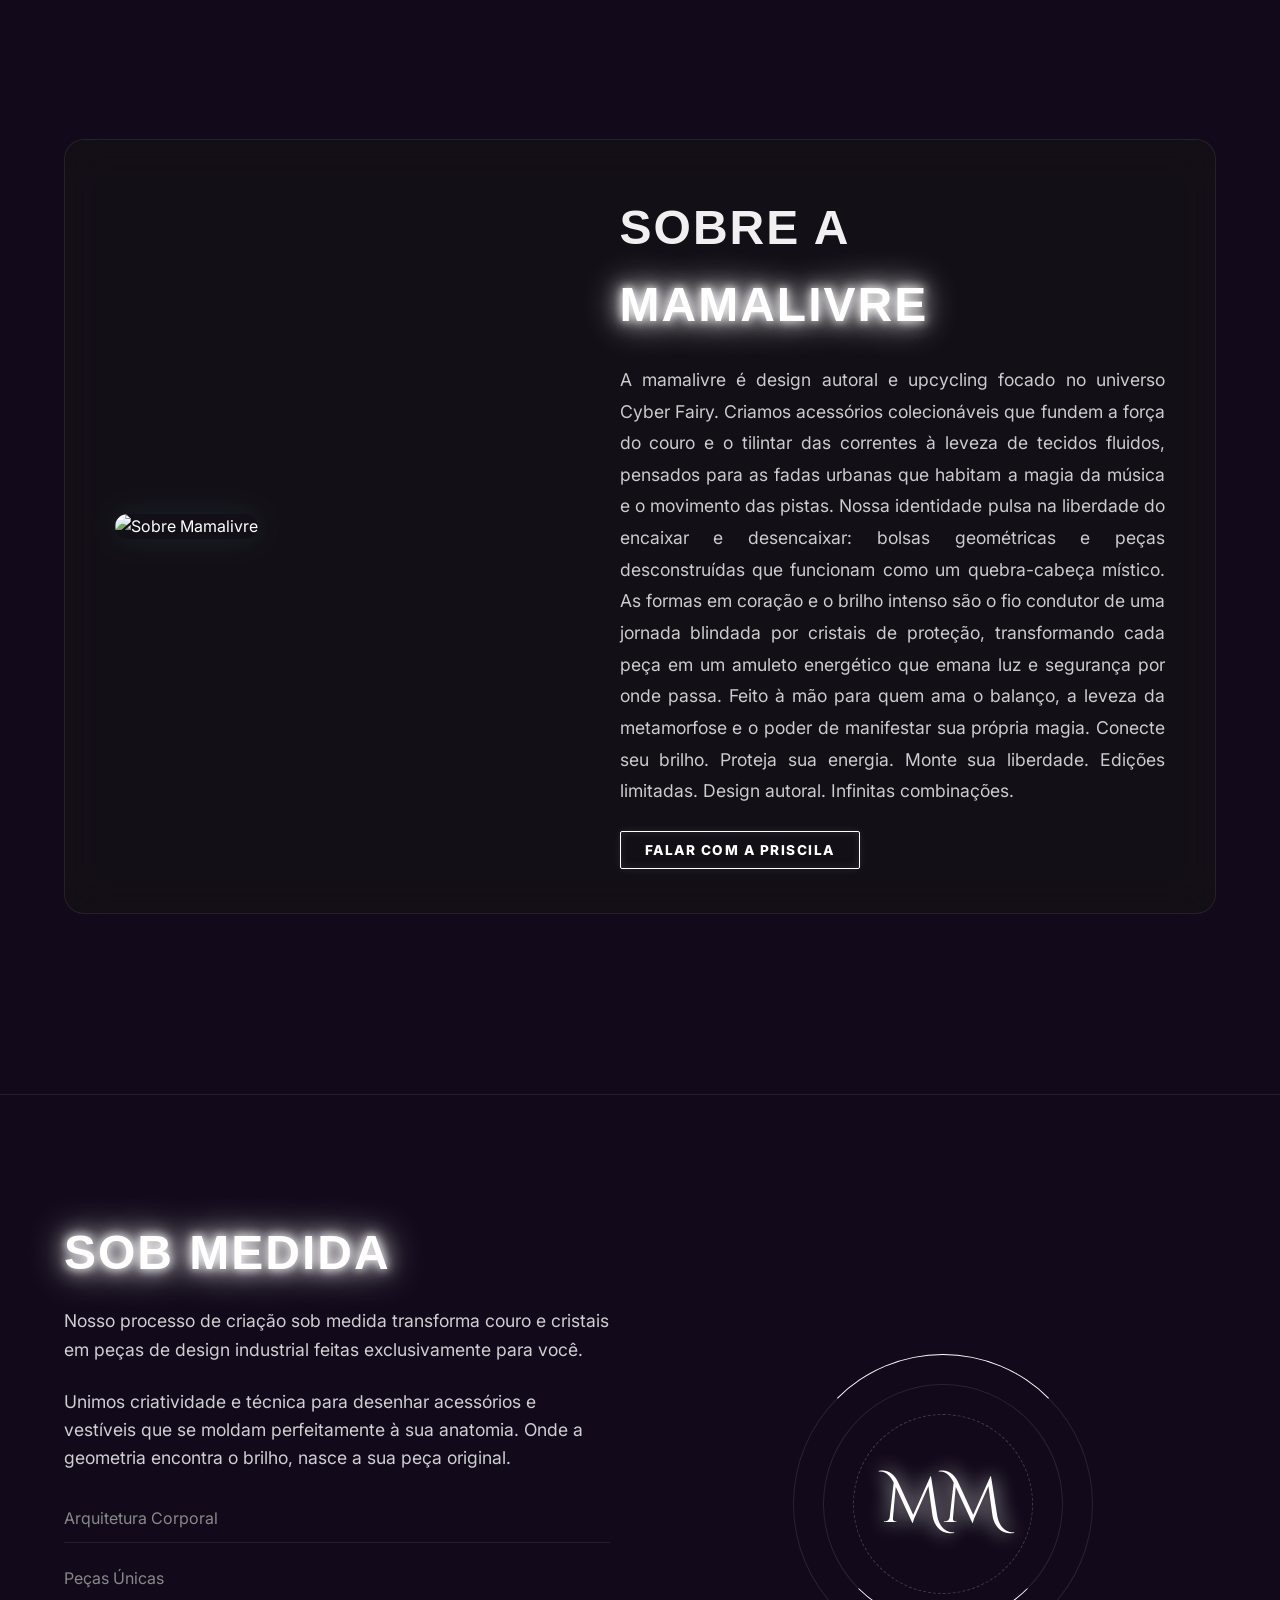
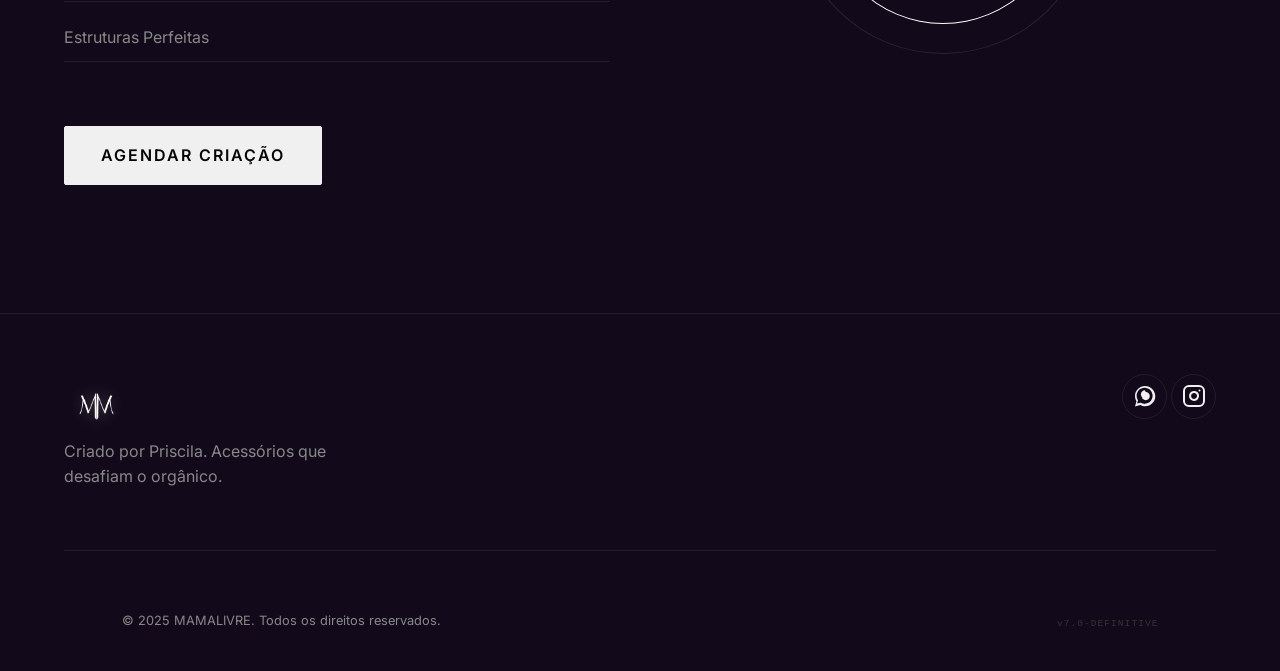
==== commit f67c39ec: "fix: natural touch experience v42.0 - removed auto-scroll particles and restored elegant physics" ====
--- a/index.html
+++ b/index.html
@@ -8,7 +8,7 @@
     <link rel="preconnect" href="https://fonts.googleapis.com">
     <link rel="preconnect" href="https://fonts.gstatic.com" crossorigin>
     <link href="https://fonts.googleapis.com/css2?family=Cinzel+Decorative:wght@700;900&family=Inter:wght@300;400;600;800&family=Syncopate:wght@400;700&display=swap" rel="stylesheet">
-    <link rel="stylesheet" href="style.css?v=41.0">
+    <link rel="stylesheet" href="style.css?v=42.0">
     <link rel="stylesheet" href="https://cdnjs.cloudflare.com/ajax/libs/font-awesome/6.0.0/css/all.min.css">
     
     <!-- Netlify Identity Widget (Required for /admin login token processing) -->
@@ -142,8 +142,8 @@
         </div>
     </footer>
 
-    <script src="hero-animation.js?v=41.0"></script>
-    <script src="script.js?v=41.0"></script>
+    <script src="hero-animation.js?v=42.0"></script>
+    <script src="script.js?v=42.0"></script>
 
     <!-- Netlify Identity Redirect (Forces user back into the admin panel after login) -->
     <script>
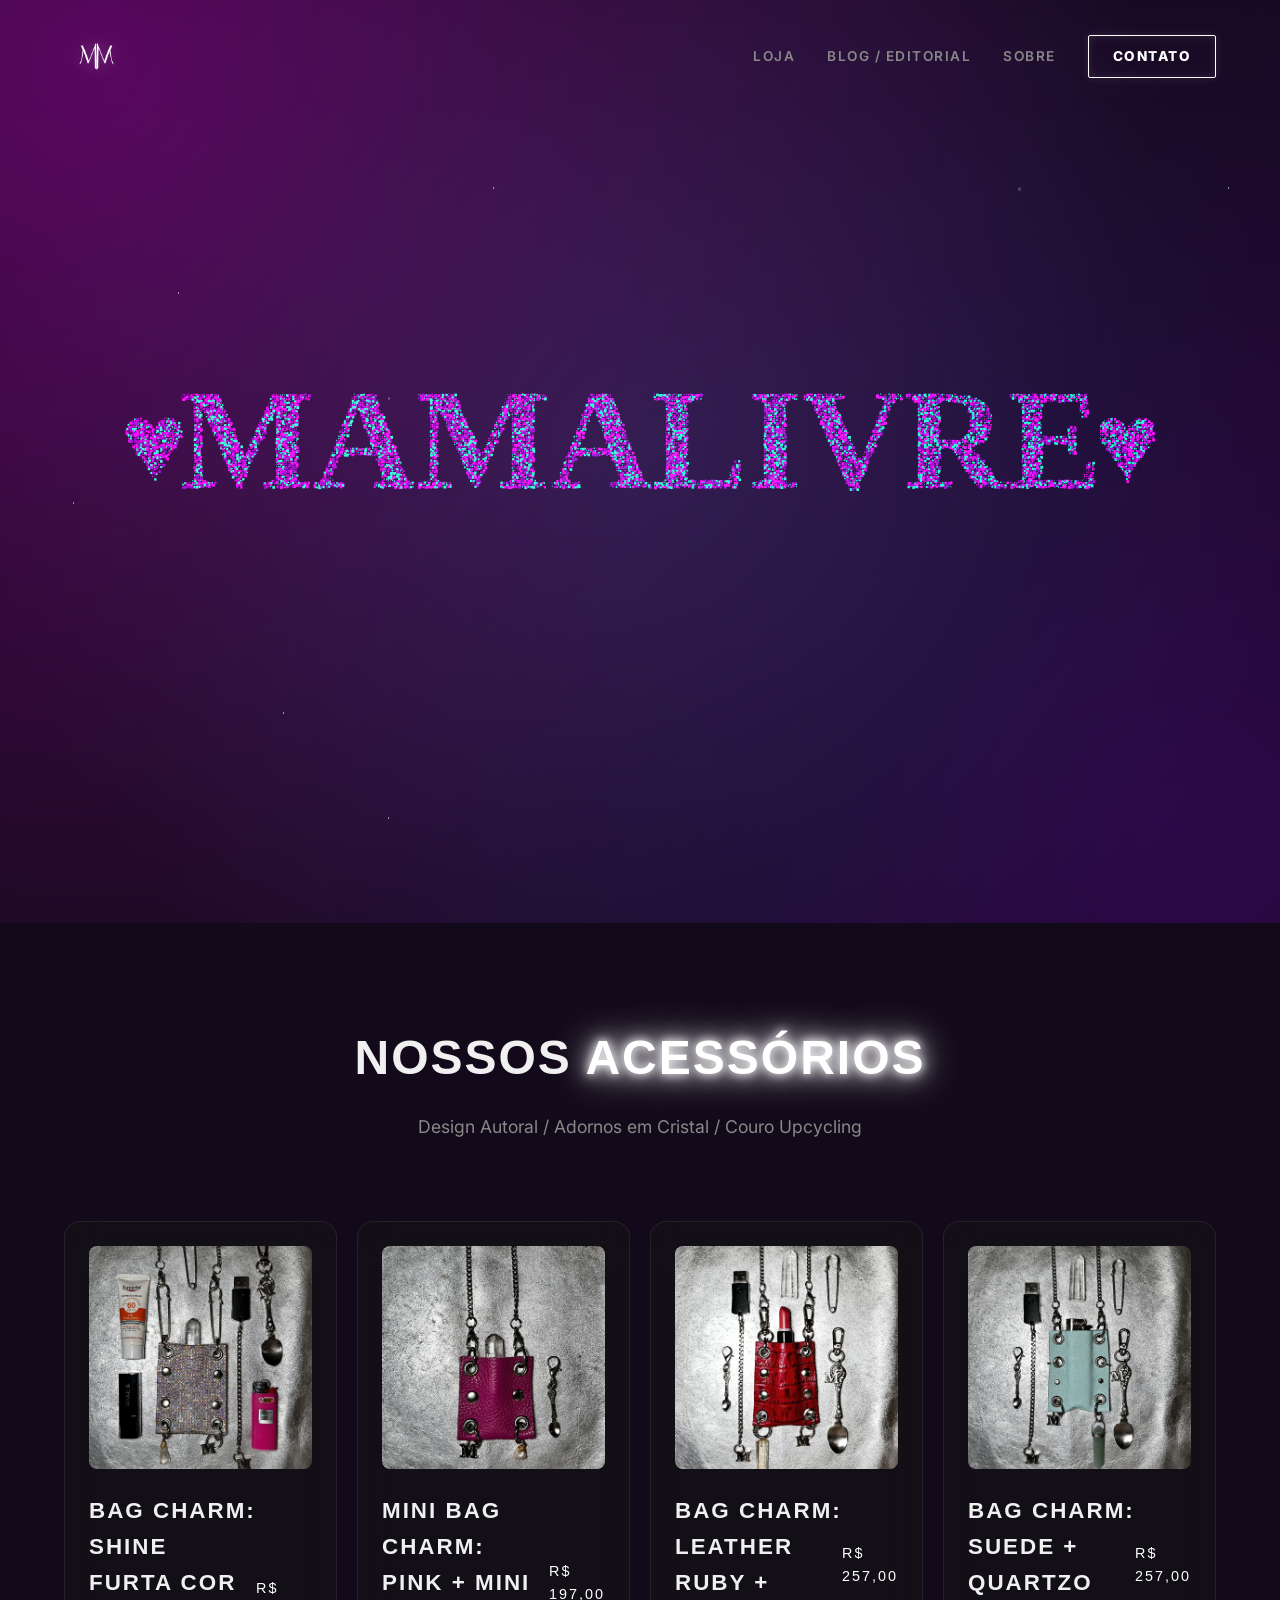
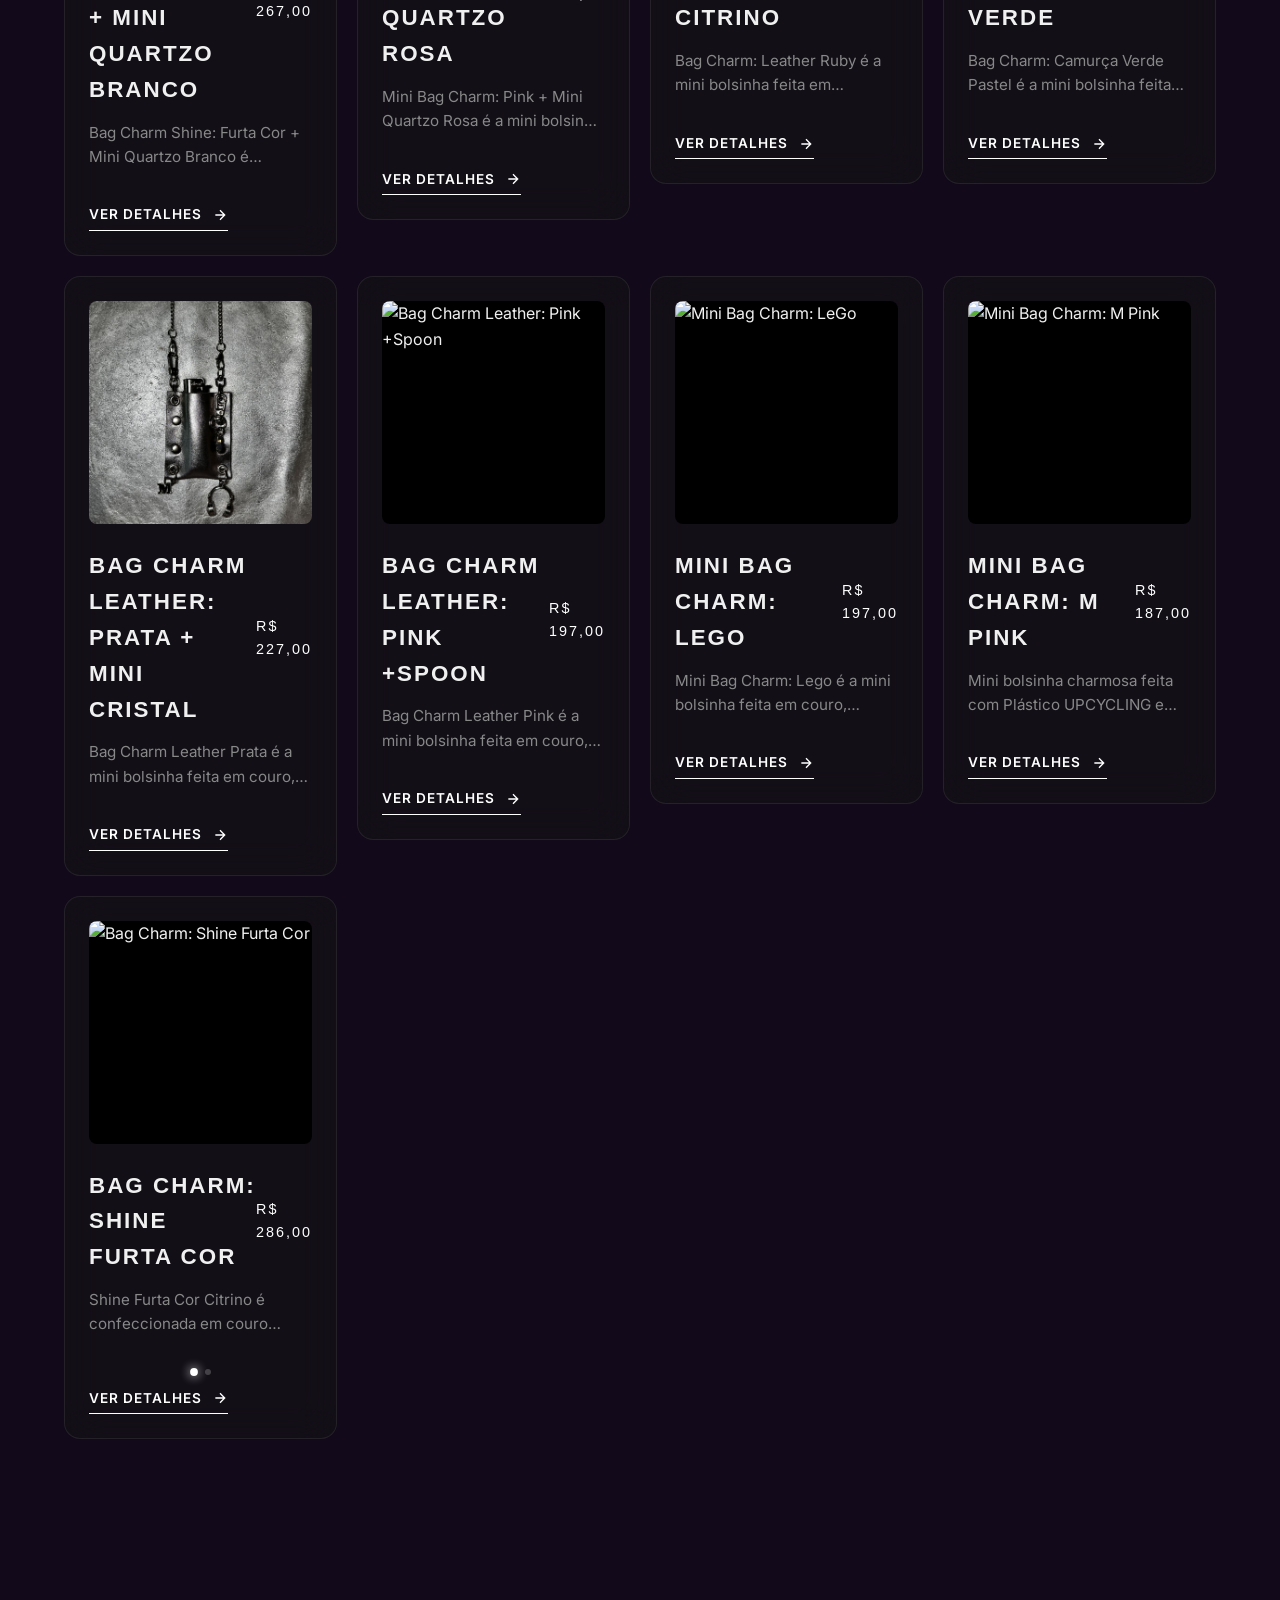
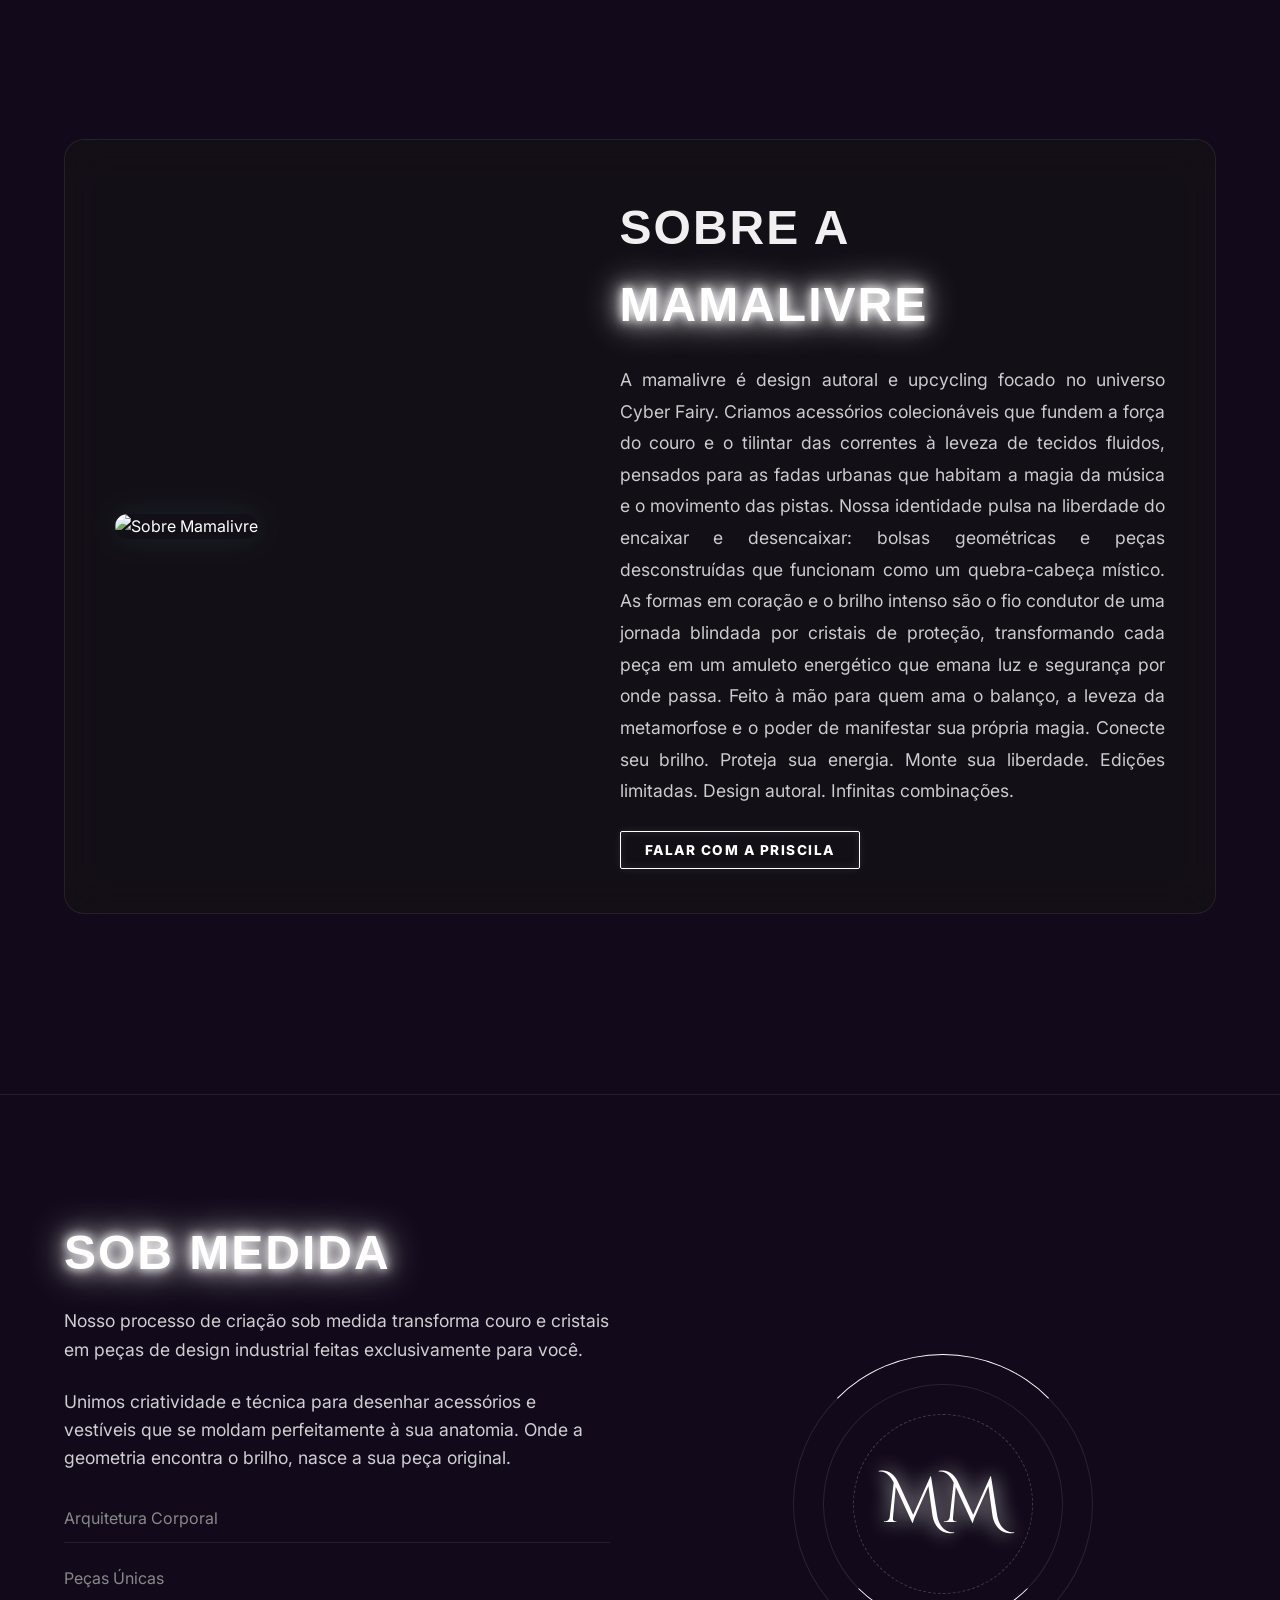
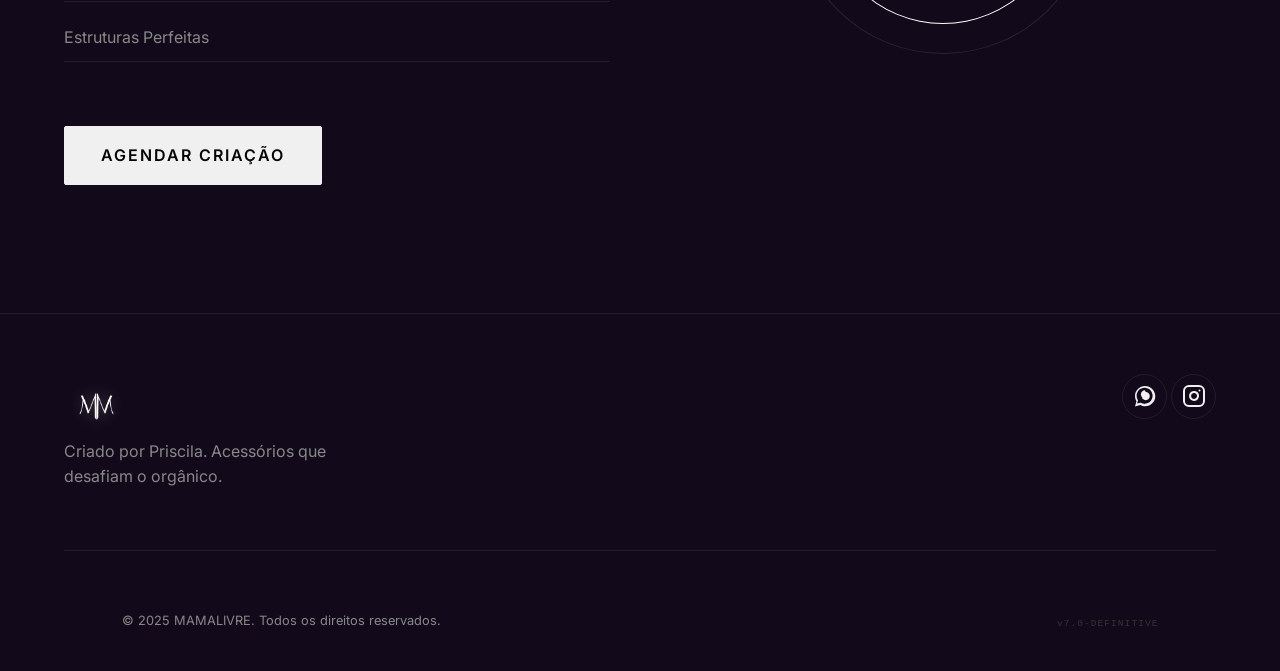
==== commit b5afe088: "fix: perfect particle balance v43.0 - intense touch drag + subtle scroll trail" ====
--- a/index.html
+++ b/index.html
@@ -8,7 +8,7 @@
     <link rel="preconnect" href="https://fonts.googleapis.com">
     <link rel="preconnect" href="https://fonts.gstatic.com" crossorigin>
     <link href="https://fonts.googleapis.com/css2?family=Cinzel+Decorative:wght@700;900&family=Inter:wght@300;400;600;800&family=Syncopate:wght@400;700&display=swap" rel="stylesheet">
-    <link rel="stylesheet" href="style.css?v=42.0">
+    <link rel="stylesheet" href="style.css?v=43.0">
     <link rel="stylesheet" href="https://cdnjs.cloudflare.com/ajax/libs/font-awesome/6.0.0/css/all.min.css">
     
     <!-- Netlify Identity Widget (Required for /admin login token processing) -->
@@ -142,8 +142,8 @@
         </div>
     </footer>
 
-    <script src="hero-animation.js?v=42.0"></script>
-    <script src="script.js?v=42.0"></script>
+    <script src="hero-animation.js?v=43.0"></script>
+    <script src="script.js?v=43.0"></script>
 
     <!-- Netlify Identity Redirect (Forces user back into the admin panel after login) -->
     <script>
